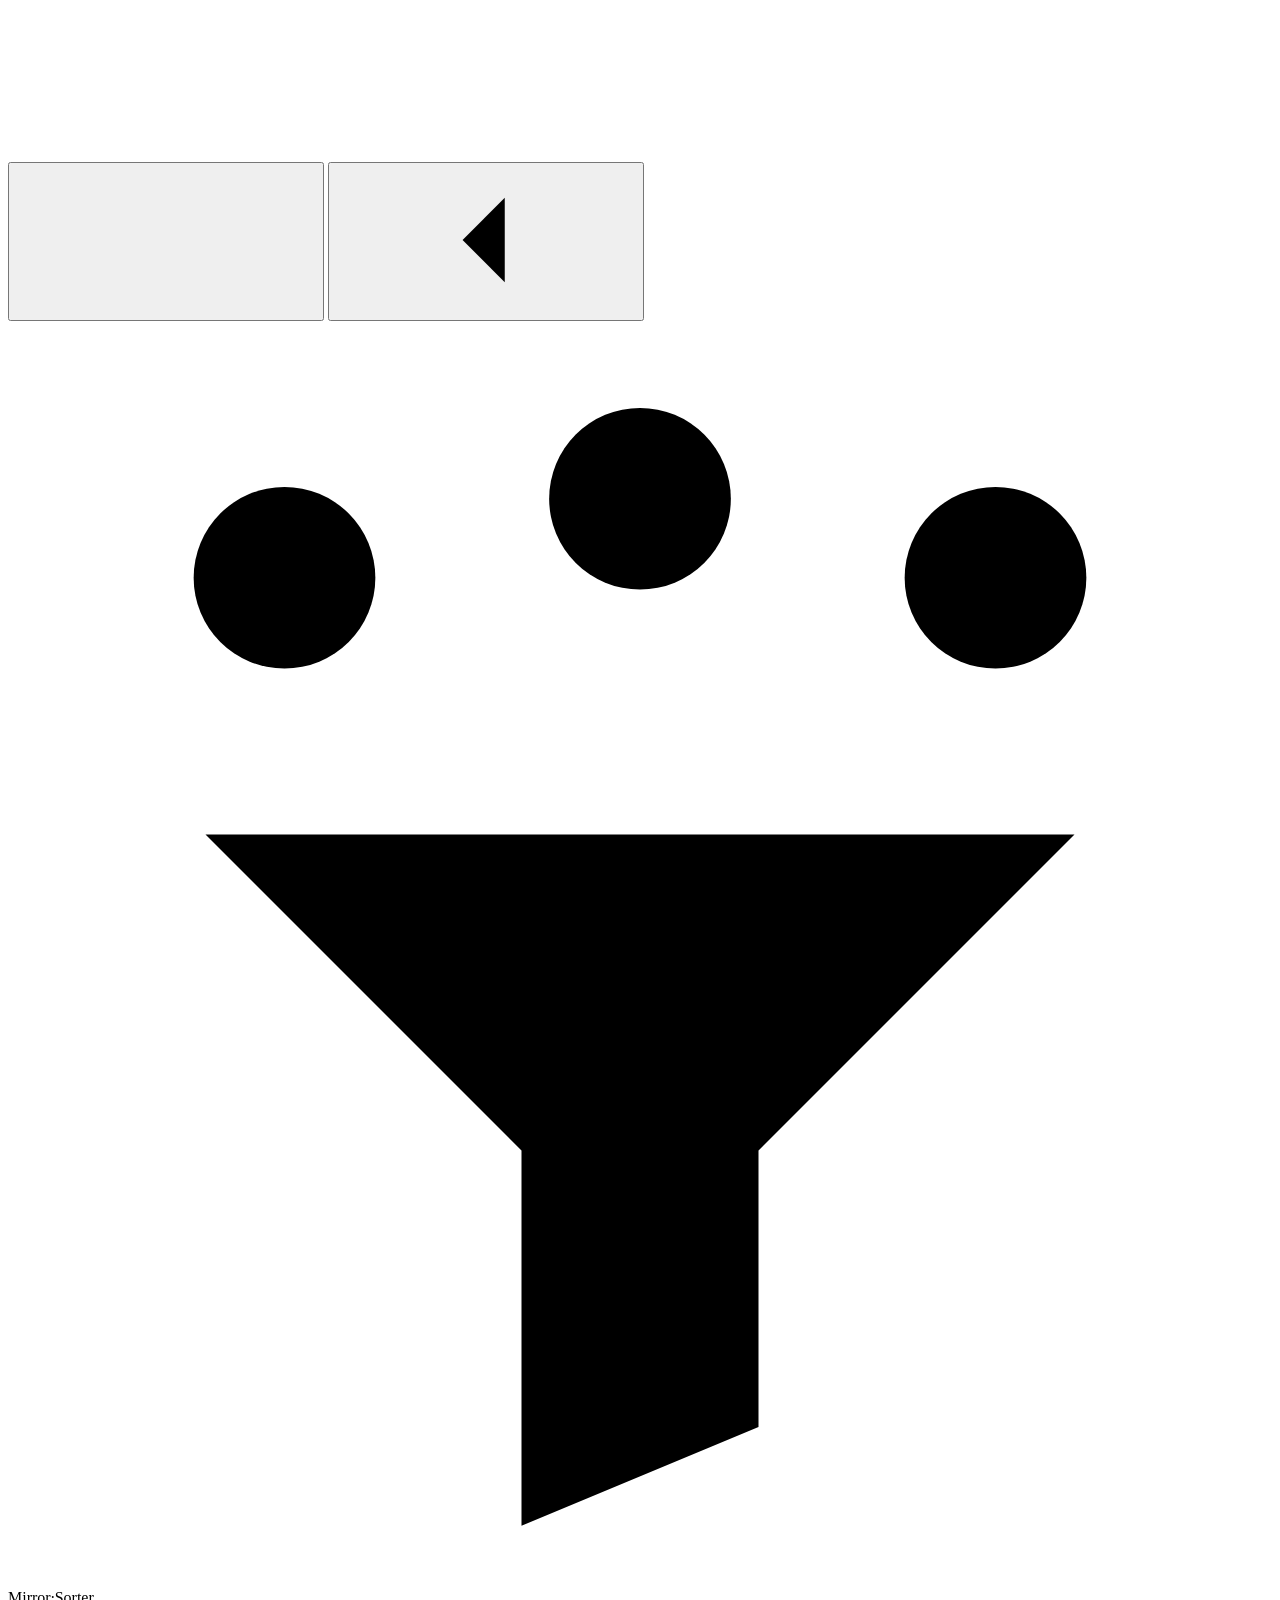
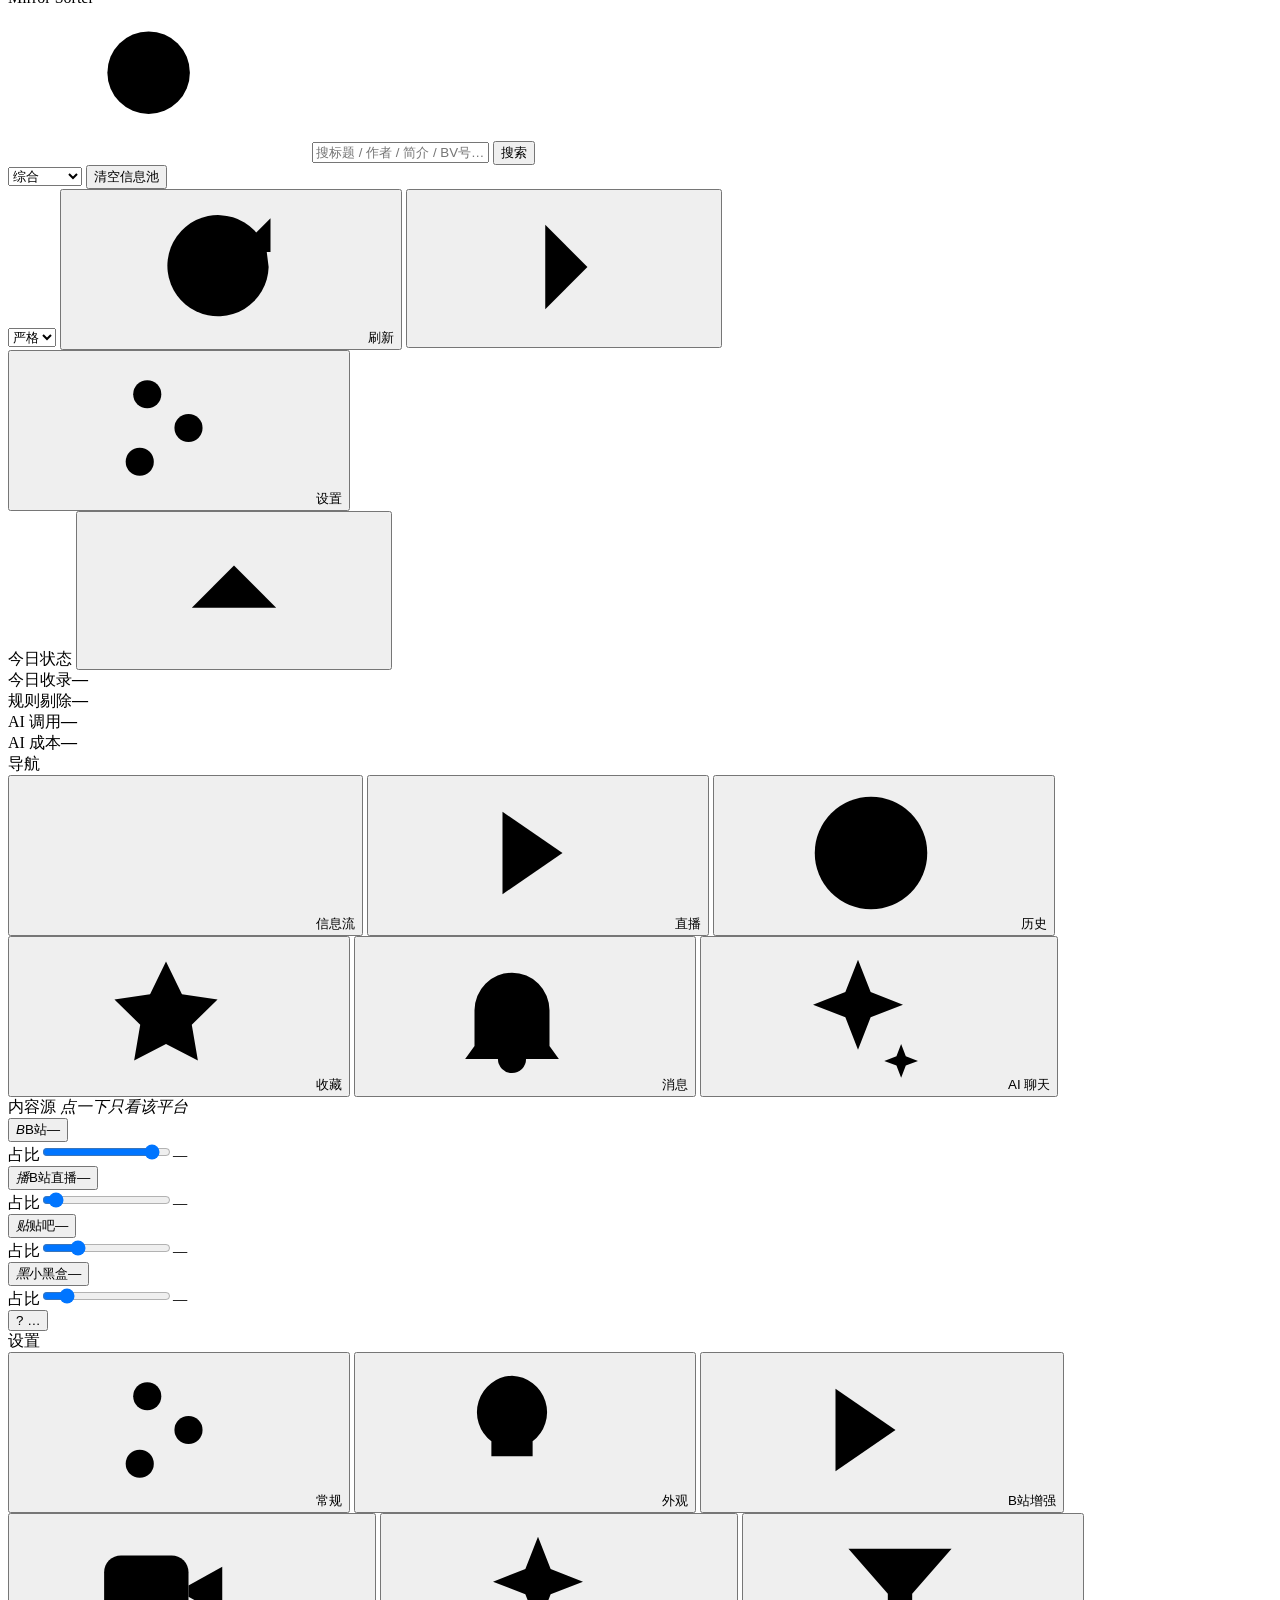
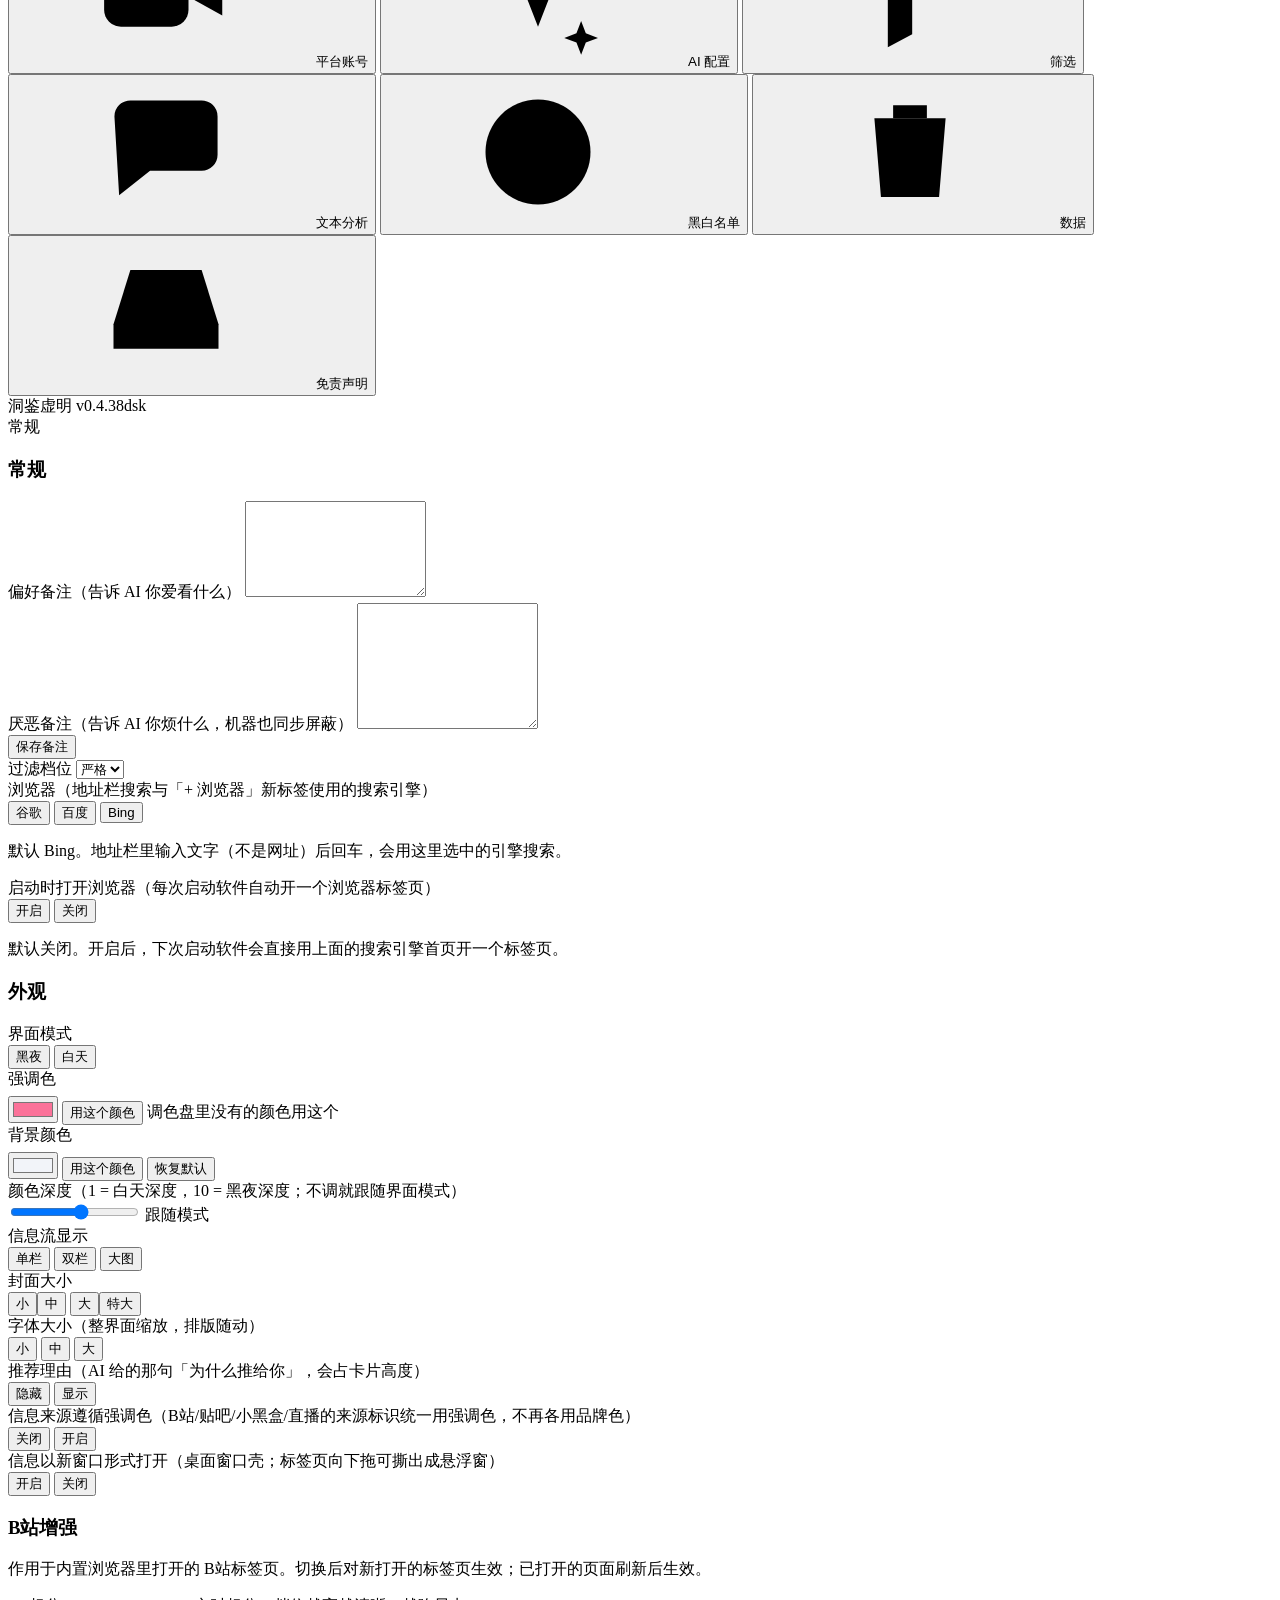
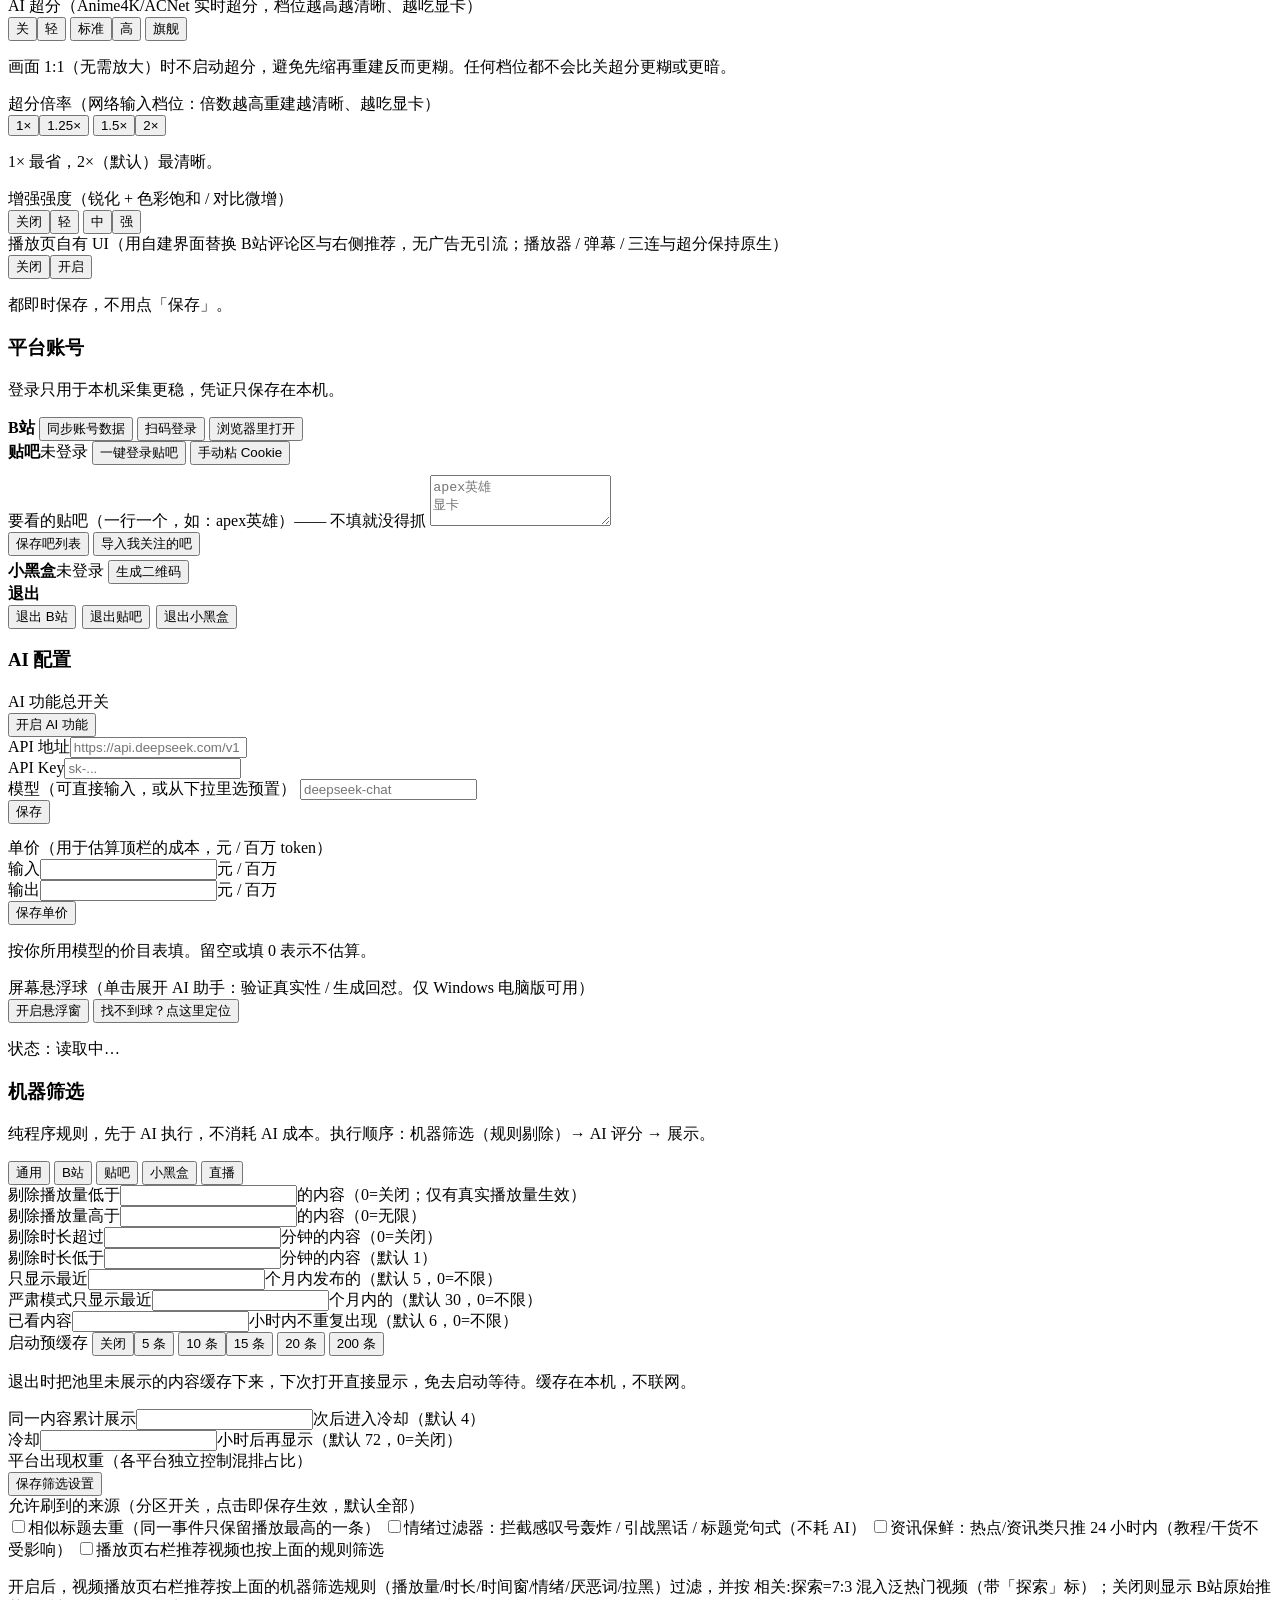
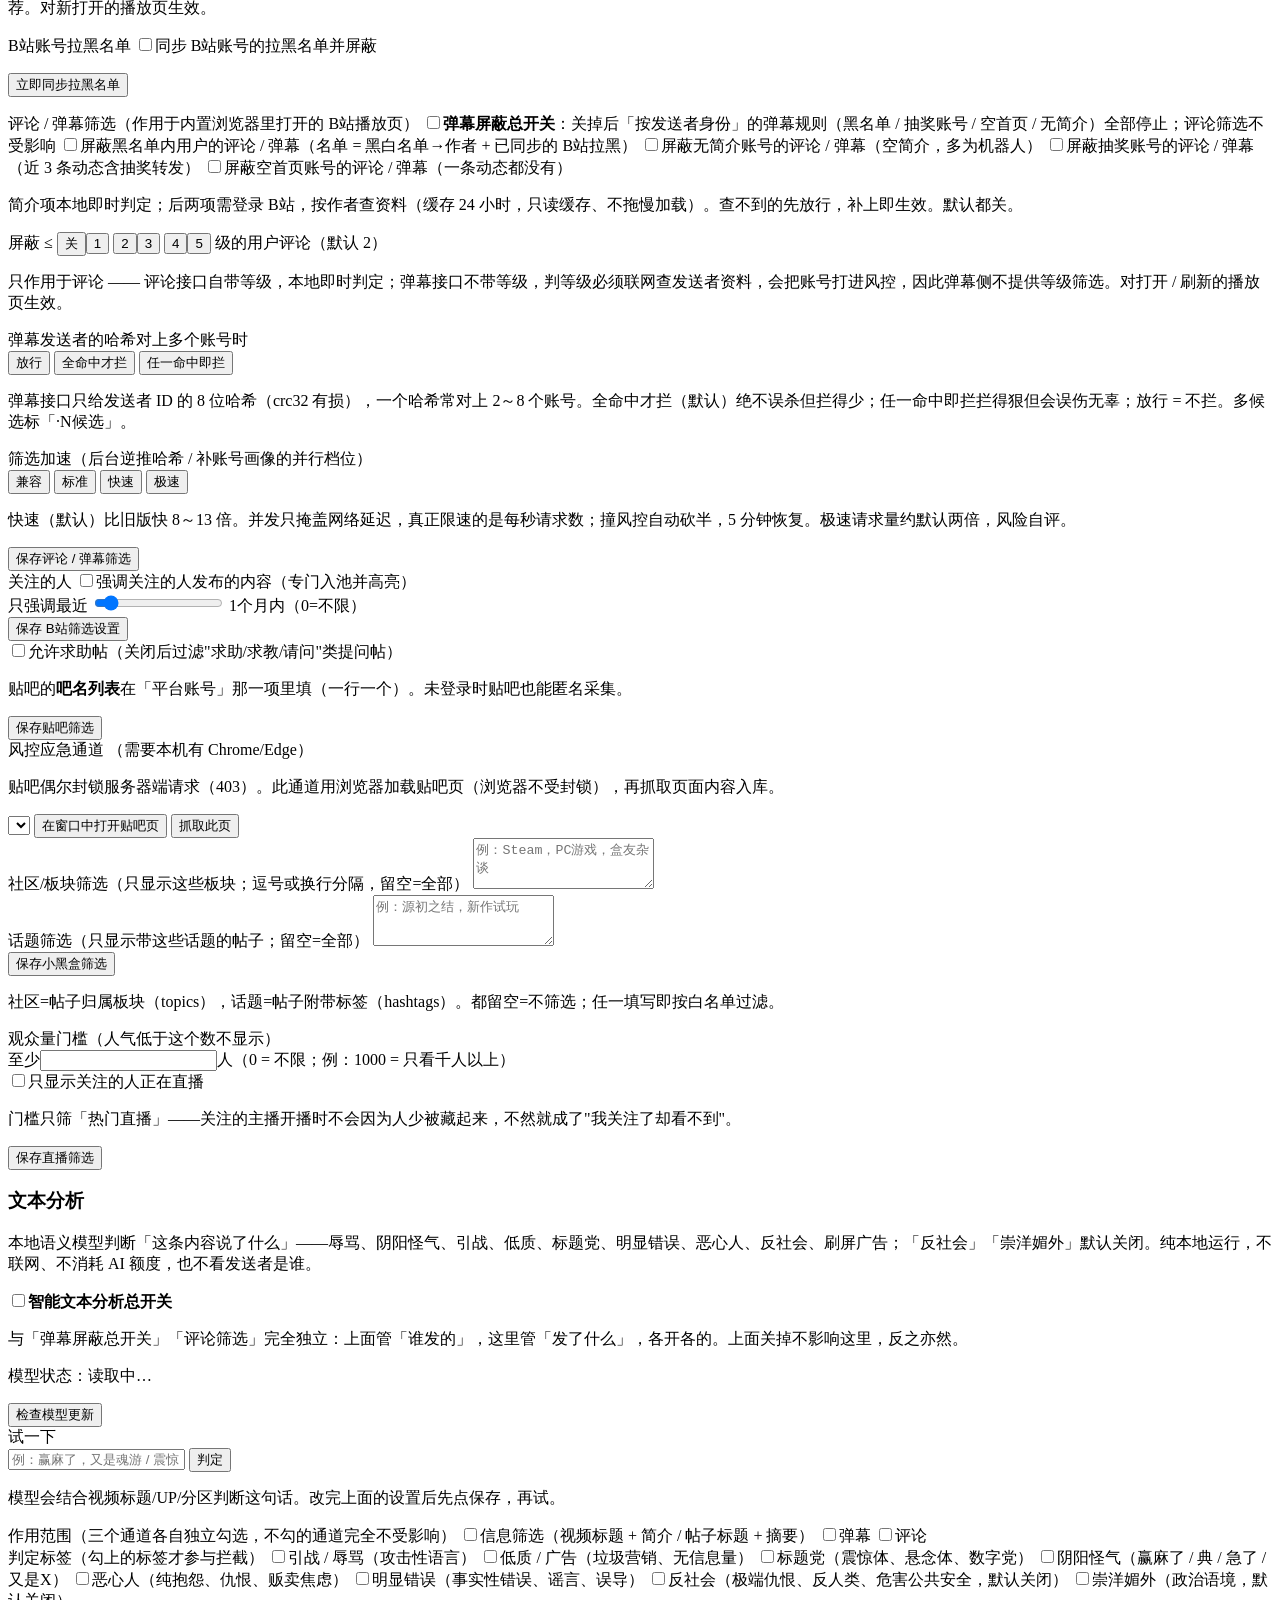
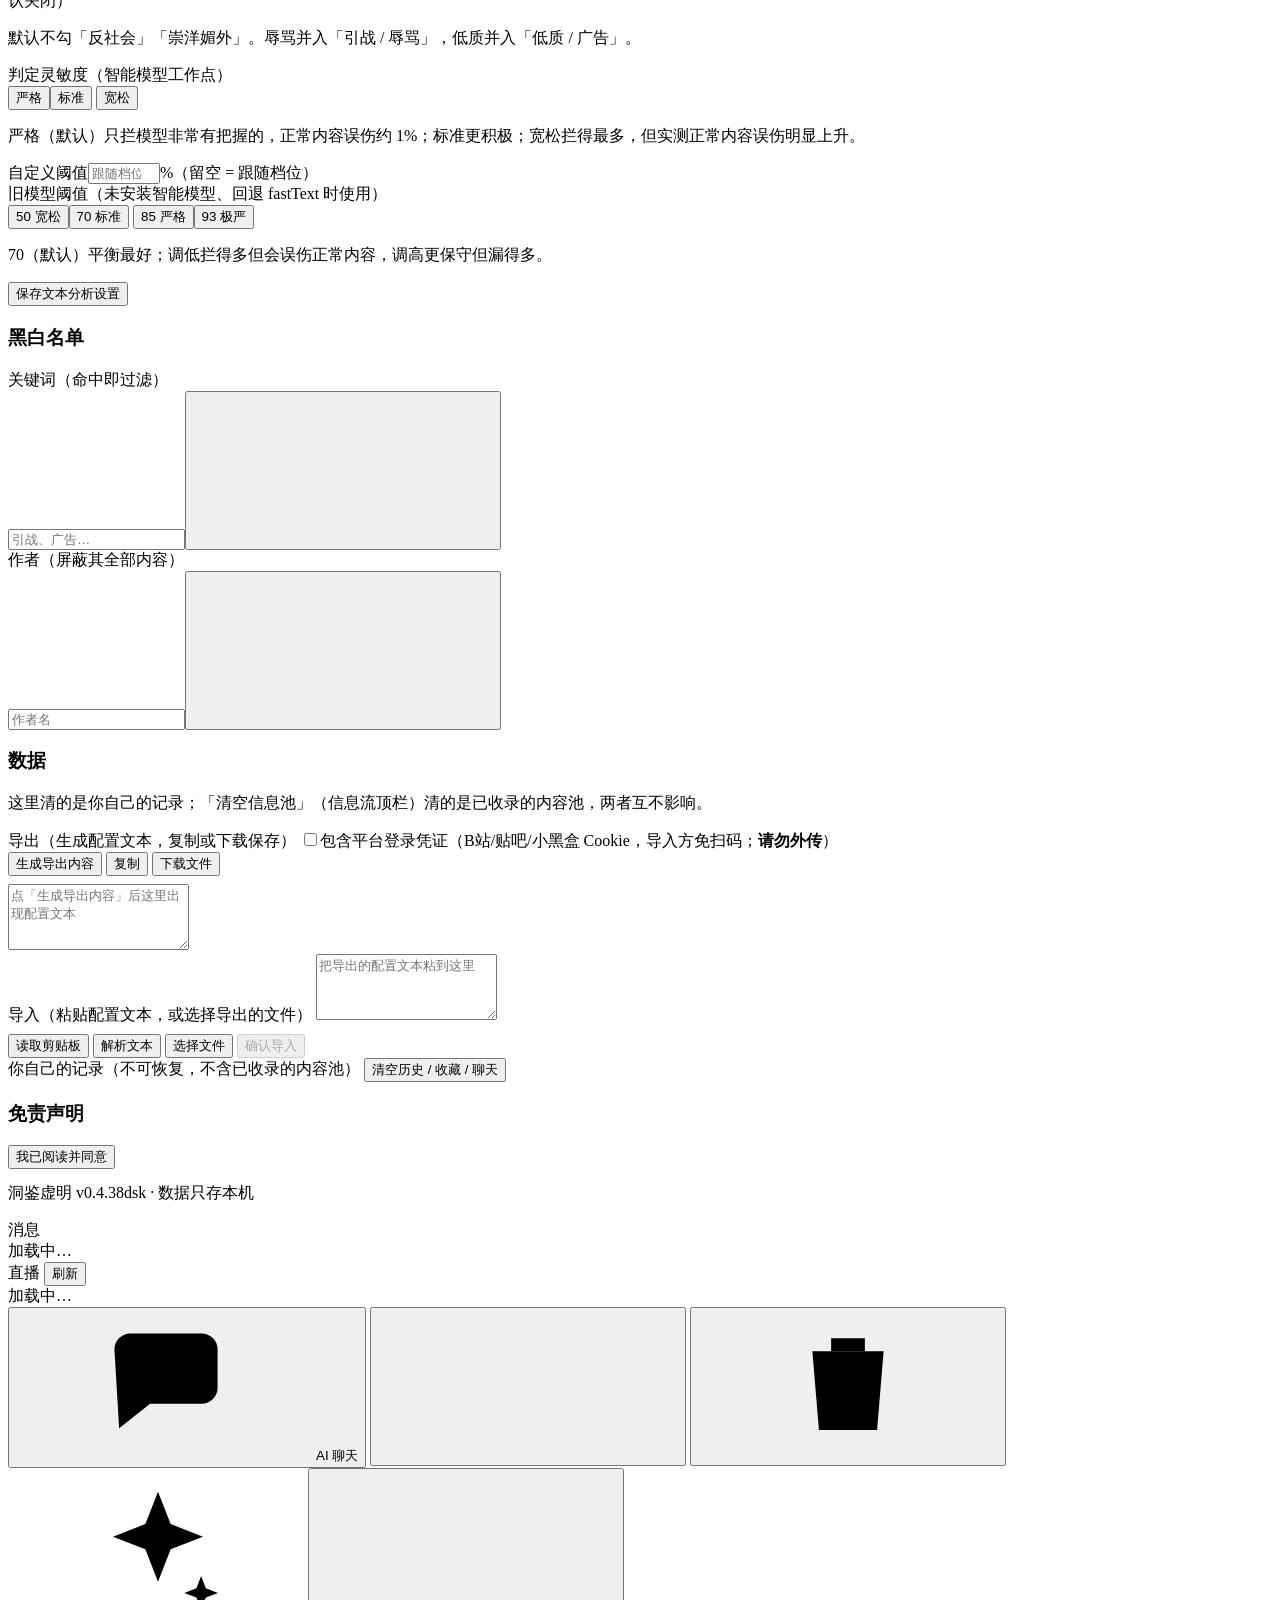
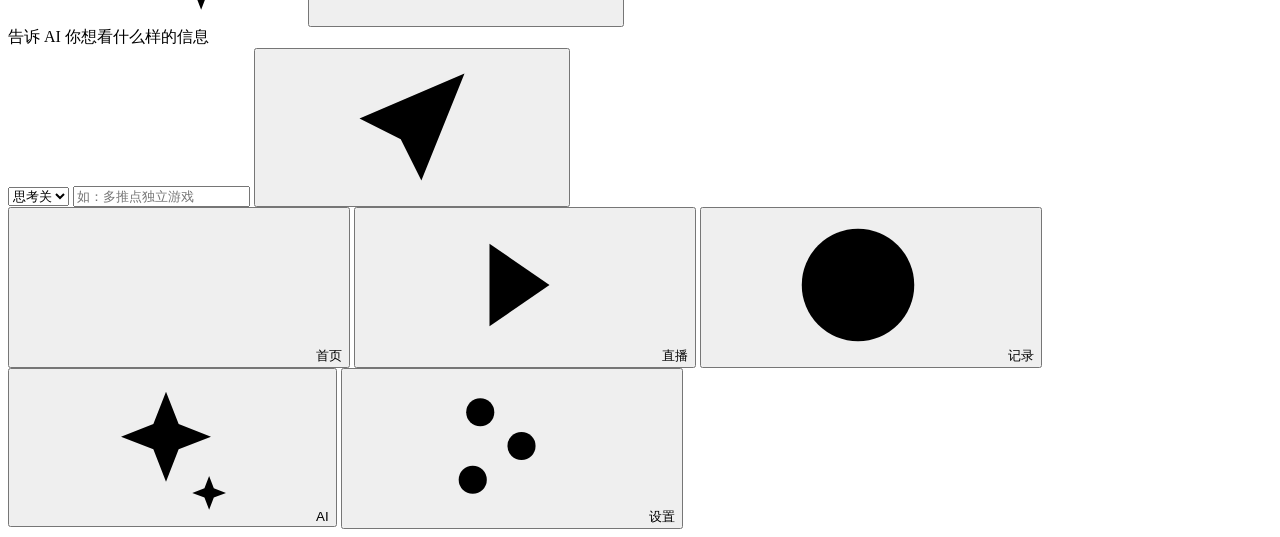
==== desktop/web/index.html @ 6da222ea "内置浏览器(多标签/收藏栏/搜索引擎/拖入网页/AI 开页) + 抓取漏斗时效梯度、全库回流、离线兜底、翻到才降权; v0.4.38dsk" ====
<!DOCTYPE html>
<html lang="zh-CN" data-theme="dark">
<head>
<meta charset="UTF-8">
<meta name="viewport" content="width=device-width, initial-scale=1.0, viewport-fit=cover">
<title>洞鉴虚明</title>
<!--
  新版界面结构：
    左栏    = 平时的导航（信息流/历史/收藏/消息/AI聊天 + 内容源 + 左下角个人与设置）
             进设置时，左栏被「设置导航」顶替（不出现两条侧栏）
    中间    = 内容展示区（视图容器：列表 / 设置详情 / 消息）
    右栏    = AI 聊天
    顶栏    = 一条：列表工具（排序/来源/清空）+ 档位 + 刷新 + 收放（二级界面里左上角变成「← 返回」）
  与旧版共用同一个后端 app.py 与同一份 data.db
  图标：本文件内的内联 sprite（16px 网格 / 1.5 描边 / currentColor），不用 emoji、不引外部图标库
-->
<link rel="icon" type="image/x-icon" href="/favicon.ico">
<link rel="stylesheet" href="/style.css">
</head>
<body>

<!-- ============ 图标 sprite（16px 网格，stroke 走 currentColor）============ -->
<svg id="sprite" aria-hidden="true" focusable="false"><defs>
  <symbol id="i-chevron-left" viewBox="0 0 16 16"><path d="M10 3.5 5.5 8 10 12.5"/></symbol>
  <symbol id="i-chevron-right" viewBox="0 0 16 16"><path d="M6 3.5 10.5 8 6 12.5"/></symbol>
  <symbol id="i-chevron-up" viewBox="0 0 16 16"><path d="M3.5 10 8 5.5 12.5 10"/></symbol>
  <symbol id="i-arrow-left" viewBox="0 0 16 16"><path d="M12.5 8h-9M7 4.5 3.5 8 7 11.5"/></symbol>
  <symbol id="i-menu" viewBox="0 0 16 16"><path d="M2.5 4h11M2.5 8h11M2.5 12h11"/></symbol>
  <symbol id="i-search" viewBox="0 0 16 16"><circle cx="7" cy="7" r="4.4"/><path d="M10.4 10.4 13.8 13.8"/></symbol>
  <symbol id="i-list" viewBox="0 0 16 16"><path d="M2.6 4h1M2.6 8h1M2.6 12h1M6 4h7.4M6 8h7.4M6 12h7.4"/></symbol>
  <symbol id="i-clock" viewBox="0 0 16 16"><circle cx="8" cy="8" r="6"/><path d="M8 4.4V8l2.4 1.4"/></symbol>
  <symbol id="i-star" viewBox="0 0 16 16"><path d="m8 2.4 1.7 3.5 3.8.55-2.75 2.7.65 3.8L8 11.2l-3.4 1.75.65-3.8L2.5 6.45l3.8-.55z"/></symbol>
  <symbol id="i-bell" viewBox="0 0 16 16"><path d="M4 11.4V7.6a4 4 0 0 1 8 0v3.8l1 1.4H3z"/><path d="M6.5 12.8a1.5 1.5 0 0 0 3 0"/></symbol>
  <symbol id="i-spark" viewBox="0 0 16 16"><path d="M8 2.2 9.35 5.65 12.8 7 9.35 8.35 8 11.8 6.65 8.35 3.2 7 6.65 5.65z"/><path d="M12.6 11.2l.5 1.3 1.3.5-1.3.5-.5 1.3-.5-1.3-1.3-.5 1.3-.5z"/></symbol>
  <symbol id="i-video" viewBox="0 0 16 16"><rect x="1.4" y="4.2" width="9" height="7.6" rx="1.8"/><path d="M10.4 7.4 14 5.4v5.2l-3.6-2z"/></symbol>
  <symbol id="i-sliders" viewBox="0 0 16 16"><path d="M2.6 4.4h10.8M2.6 8h10.8M2.6 11.6h10.8"/><circle cx="6" cy="4.4" r="1.5"/><circle cx="10.4" cy="8" r="1.5"/><circle cx="5.2" cy="11.6" r="1.5"/></symbol>
  <symbol id="i-download" viewBox="0 0 16 16"><path d="M8 2.8v7.4M4.9 7.1 8 10.2l3.1-3.1"/><path d="M2.8 12.4h10.4"/></symbol>
  <symbol id="i-refresh" viewBox="0 0 16 16"><path d="M13.2 6.4A5.4 5.4 0 1 0 13.4 8"/><path d="M13.6 2.8v3.6H10"/></symbol>
  <symbol id="i-trash" viewBox="0 0 16 16"><path d="M2.8 4.4h10.4M6.2 4.4V3h3.6v1.4"/><path d="M4.2 4.4l.7 8.4h6.2l.7-8.4M6.6 6.9v3.6M9.4 6.9v3.6"/></symbol>
  <symbol id="i-play" viewBox="0 0 16 16"><path d="M5.6 3.6 12 8l-6.4 4.4z"/></symbol>
  <symbol id="i-shuffle" viewBox="0 0 16 16"><path d="M2.4 4.6h2.3l6.4 6.8h2.3M2.4 11.4h2.3l1.9-2M12.6 2.9l1.6 1.7-1.6 1.7M12.6 9.7l1.6 1.7-1.6 1.7M11.4 4.6h1.5"/></symbol>
  <symbol id="i-thumb-up" viewBox="0 0 16 16"><path d="M4.9 7.2 7.6 2.5c.9.2 1.4 1 1.2 1.9l-.5 2.2h3.4c1 0 1.7.9 1.5 1.8l-1 4.1c-.1.7-.8 1.2-1.5 1.2H4.9z"/><path d="M4.9 7.2H2.7v7.5h2.2z"/></symbol>
  <symbol id="i-thumb-down" viewBox="0 0 16 16"><path d="M11.1 8.8 8.4 13.5c-.9-.2-1.4-1-1.2-1.9l.5-2.2H4.3c-1 0-1.7-.9-1.5-1.8l1-4.1c.1-.7.8-1.2 1.5-1.2h5.8z"/><path d="M11.1 8.8h2.2V1.3h-2.2z"/></symbol>
  <symbol id="i-ban" viewBox="0 0 16 16"><circle cx="8" cy="8" r="5.6"/><path d="M4.1 4.1l7.8 7.8"/></symbol>
  <symbol id="i-plus" viewBox="0 0 16 16"><path d="M8 3.2v9.6M3.2 8h9.6"/></symbol>
  <symbol id="i-send" viewBox="0 0 16 16"><path d="M13.6 2.4 2.4 7.2l4.4 2.2 2.2 4.4z"/><path d="M13.6 2.4 6.8 9.4"/></symbol>
  <symbol id="i-x" viewBox="0 0 16 16"><path d="M4.2 4.2l7.6 7.6M11.8 4.2l-7.6 7.6"/></symbol>
  <symbol id="i-external" viewBox="0 0 16 16"><path d="M6.8 3.6H3.4v9h9V9.2"/><path d="M9.6 3.4h3.1v3.1M12.6 3.4 8 8"/></symbol>
  <symbol id="i-chats" viewBox="0 0 16 16"><path d="M2.5 4.2A1.7 1.7 0 0 1 4.2 2.5h7.6a1.7 1.7 0 0 1 1.7 1.7v4.1a1.7 1.7 0 0 1-1.7 1.7H6.3L3 12.6z"/><path d="M5.6 6.2h4.8"/></symbol>
  <symbol id="i-filter" viewBox="0 0 16 16"><path d="M2.5 3.5h11l-4.2 4.8v4.3l-2.6 1.4V8.3z"/></symbol>
  <symbol id="i-bulb" viewBox="0 0 16 16"><path d="M8 2.2A3.9 3.9 0 0 0 5.8 9.2v1.6h4.4V9.2A3.9 3.9 0 0 0 8 2.2z"/><path d="M6.4 12.9h3.2"/></symbol>
  <symbol id="i-inbox" viewBox="0 0 16 16"><path d="M2.4 9.2 4.2 3.4h7.6l1.8 5.8v2.6H2.4z"/><path d="M2.4 9.2h3.2l.7 1.5h3.4l.7-1.5h3.2"/></symbol>
</defs></svg>

<!-- ============ 顶栏（一条）============ -->
<header id="topbar">
  <div id="topLeft">
    <button id="btnDrawer" class="iconBtn onlyNarrow" aria-label="打开导航" title="打开导航"><svg class="ic"><use href="#i-menu"/></svg></button>
    <button id="toggleLeft" class="iconBtn" aria-label="收起左栏" title="收起左栏"><svg class="ic"><use href="#i-chevron-left"/></svg></button>
    <button id="btnBack" class="backBtn" aria-label="返回" style="display:none"><svg class="ic"><use href="#i-arrow-left"/></svg>返回</button>
    <span class="logo" title="洞鉴虚明 · 采集 / 分拣 / 推送">
      <!-- 作者本人的 logo（与旧版 desktop/web/index.html 的 .logo-mark 同一份），不自绘替换 -->
      <svg class="logo-mark" viewBox="0 0 32 32" aria-hidden="true"><g fill="currentColor">
        <circle cx="7" cy="6.5" r="2.3"/><circle cx="16" cy="4.5" r="2.3"/><circle cx="25" cy="6.5" r="2.3"/>
      </g><path d="M5 13h22l-8 8v7l-6 2.5v-9.5L5 13z" fill="currentColor"/></svg>
      <span class="ltxt">Mirror·Sorter</span>
    </span>
  </div>

  <!-- 搜索常驻顶栏正中：左右两组等宽增长，它才是真正的视觉中心 -->
  <div id="topSearch">
    <svg class="ic"><use href="#i-search"/></svg>
    <input id="searchInput" placeholder="搜标题 / 作者 / 简介 / BV号…">
    <button id="btnSearch" class="searchBtn" type="button" title="搜索（Enter）" aria-label="搜索">搜索</button>
  </div>

  <div id="topRightWrap">
    <!-- 三平台登录头像：和旧版一样挂在搜索框右侧，未登录的那枚不显示 -->
    <div id="topAvatars" hidden>
      <button class="tava bili" id="topAvaBiliBox" title="B站 · 点击进入账号设置" hidden><span class="ava" id="topAvaBili">B</span></button>
      <button class="tava tb" id="topAvaTbBox" title="贴吧 · 点击进入账号设置" hidden><span class="ava" id="topAvaTb">贴</span></button>
      <button class="tava xhh" id="topAvaXhhBox" title="小黑盒 · 点击进入账号设置" hidden><span class="ava" id="topAvaXhh">盒</span></button>
    </div>
    <div id="listTools">
      <select id="sortSel" title="排序">
        <option value="default">综合</option><option value="views">播放</option>
        <option value="pubdate">最新</option><option value="hot">最新热门</option>
      </select>
      <button id="btnClearPool" class="tb quiet dangerHover">清空信息池</button>
    </div>

    <div id="topRight">
      <select id="modeSel" title="过滤档位">
        <option>严格</option><option>标准</option><option>宽松</option><option>严肃</option>
      </select>
      <button id="btnRefresh" class="tb" title="刷新当前视图（信息流会轮换来源抓新内容）"><svg class="ic"><use href="#i-refresh"/></svg>刷新</button>
      <button id="toggleRight" class="iconBtn" aria-label="收起右栏" title="收起右栏"><svg class="ic"><use href="#i-chevron-right"/></svg></button>
    </div>
  </div>
</header>

<!-- ============ 三栏 ============ -->
<div id="shell">
  <aside class="side left" id="railLeft">
    <!-- 设置入口：原来挤在左下角头像旁的那个小齿轮，现在独占最上面一行，并写明「设置」 -->
    <button id="btnSettings" class="nav setEntry" title="设置" aria-label="设置"><svg class="ic"><use href="#i-sliders"/></svg>设置</button>
    <button id="btnCheckUpdate" class="nav setEntry" title="从 GitHub Releases 检测新版本" aria-label="检测更新" hidden><svg class="ic"><use href="#i-download"/></svg>检测更新</button>

    <!-- 原来这里是搜索入口，搜索搬去顶栏正中后，这块放今日状态卡 -->
    <div class="railTop">
      <div class="statCard">
        <div class="scHead">
          <span>今日状态</span>
          <button id="metaToggle" class="scToggle" aria-label="收起状态卡" title="收起状态卡"><svg class="ic"><use href="#i-chevron-up"/></svg></button>
        </div>
        <div id="statBody">
          <div class="scRow"><span class="lbl">今日收录</span><b id="stReceived">—</b></div>
          <div class="scRow"><span class="lbl">规则剔除</span><b id="stFiltered">—</b></div>
          <div class="scRow"><span class="lbl">AI 调用</span><b id="stCalls">—</b></div>
          <div class="scRow"><span class="lbl">AI 成本</span><b id="stCost">—</b></div>
          <button id="metaWarn" type="button" hidden title="去配置 AI（不配也能用，只是按热度排序）">AI 未配置 · 按热度排序</button>
        </div>
      </div>
    </div>

    <div class="railSec">
      <div class="railCap">导航</div>
      <button class="nav on" data-nav="feed"><svg class="ic"><use href="#i-list"/></svg>信息流</button>
      <button class="nav" data-nav="live"><svg class="ic"><use href="#i-play"/></svg>直播</button>
      <button class="nav" data-nav="history"><svg class="ic"><use href="#i-clock"/></svg>历史</button>
      <button class="nav" data-nav="saved"><svg class="ic"><use href="#i-star"/></svg>收藏</button>
      <button class="nav" data-nav="msg"><svg class="ic"><use href="#i-bell"/></svg>消息<span class="badge" id="navMsgBadge"></span></button>
      <button class="nav" data-nav="chat"><svg class="ic"><use href="#i-spark"/></svg>AI 聊天</button>
    </div>

    <div class="railSec grow">
      <div class="railCap">内容源 <em>点一下只看该平台</em></div>
      <!-- 每栏下方带一条混排占比滑条(v0.3.1.52): 与设置→筛选里的平台权重是同一份数据 -->
      <div class="srcItem">
        <button class="nav src" data-src="B站"><i class="mark bili">B</i>B站<em class="st" data-st="B站">—</em></button>
        <div class="share"><span class="sLbl">占比</span><input type="range" min="0" max="100" step="1" value="90" data-w="B站" aria-label="B站混排占比"><em class="pc">—</em></div>
      </div>
      <div class="srcItem">
        <button class="nav src" data-src="B站直播"><i class="mark live">播</i>B站直播<em class="st" data-st="B站直播">—</em></button>
        <div class="share"><span class="sLbl">占比</span><input type="range" min="0" max="100" step="1" value="5" data-w="B站直播" aria-label="B站直播混排占比"><em class="pc">—</em></div>
      </div>
      <div class="srcItem">
        <button class="nav src" data-src="贴吧"><i class="mark tb">贴</i>贴吧<em class="st" data-st="贴吧">—</em></button>
        <div class="share"><span class="sLbl">占比</span><input type="range" min="0" max="100" step="1" value="25" data-w="贴吧" aria-label="贴吧混排占比"><em class="pc">—</em></div>
      </div>
      <div class="srcItem">
        <button class="nav src" data-src="小黑盒"><i class="mark xhh">黑</i>小黑盒<em class="st" data-st="小黑盒">—</em></button>
        <div class="share"><span class="sLbl">占比</span><input type="range" min="0" max="100" step="1" value="15" data-w="小黑盒" aria-label="小黑盒混排占比"><em class="pc">—</em></div>
      </div>
    </div>

    <div class="railFoot">
      <button id="btnMe" class="me" title="个人 · 账号与 AI">
        <span class="ava" id="meAva">?</span>
        <span class="nm" id="meName">…</span>
      </button>
    </div>

    <!-- 进设置时：这块顶替上面全部内容（只有一条侧栏） -->
    <nav id="railSettingsNav">
      <div class="svHead">设置</div>
      <div class="railSec grow">
        <button class="svItem on" data-sec="general"><svg class="ic"><use href="#i-sliders"/></svg>常规</button>
        <button class="svItem" data-sec="look"><svg class="ic"><use href="#i-bulb"/></svg>外观</button>
        <button class="svItem" data-sec="bili"><svg class="ic"><use href="#i-play"/></svg>B站增强</button>
        <button class="svItem" data-sec="sources"><svg class="ic"><use href="#i-video"/></svg>平台账号</button>
        <button class="svItem" data-sec="ai"><svg class="ic"><use href="#i-spark"/></svg>AI 配置</button>
        <button class="svItem" data-sec="filter"><svg class="ic"><use href="#i-filter"/></svg>筛选</button>
        <button class="svItem" data-sec="text"><svg class="ic"><use href="#i-chats"/></svg>文本分析</button>
        <button class="svItem" data-sec="lists"><svg class="ic"><use href="#i-ban"/></svg>黑白名单</button>
        <button class="svItem" data-sec="data"><svg class="ic"><use href="#i-trash"/></svg>数据</button>
        <button class="svItem" data-sec="disclaimer"><svg class="ic"><use href="#i-inbox"/></svg>免责声明</button>
      </div>
      <div class="svVer">洞鉴虚明 v0.4.38dsk</div>
    </nav>
  </aside>

  <div class="splitter" data-split="left"></div>

  <!-- ============ 中间：内容展示区 ============ -->
  <main id="center">
    <!-- 视图 A：列表 -->
    <div id="list"></div>

    <!-- 视图 B：设置详情（导航在左栏，这里只有详情） -->
    <div id="viewSettings" class="viewPane">
      <div class="paneHead"><span id="svTitle">常规</span></div>
      <div id="svDetail">
        <section class="svPanel on" data-sec="general">
          <h3>常规</h3>
          <div class="fld"><span class="lbl">偏好备注（告诉 AI 你爱看什么）</span>
            <textarea id="prefsNote" rows="6"></textarea></div>
          <div class="fld"><span class="lbl">厌恶备注（告诉 AI 你烦什么，机器也同步屏蔽）</span>
            <textarea id="dislikeNote" rows="8"></textarea></div>
          <button id="noteSave">保存备注</button>
          <div class="fld"><span class="lbl">过滤档位</span>
            <select id="modeSel2"><option>严格</option><option>标准</option><option>宽松</option><option>严肃</option></select></div>
          <div class="fld"><span class="lbl">浏览器（地址栏搜索与「+ 浏览器」新标签使用的搜索引擎）</span>
            <div class="row" id="browserRow">
              <button class="seg" data-v="google">谷歌</button>
              <button class="seg" data-v="baidu">百度</button>
              <button class="seg" data-v="bing">Bing</button>
            </div>
            <p class="tip">默认 Bing。地址栏里输入文字（不是网址）后回车，会用这里选中的引擎搜索。</p></div>
          <div class="fld"><span class="lbl">启动时打开浏览器（每次启动软件自动开一个浏览器标签页）</span>
            <div class="row" id="browserStartRow">
              <button class="seg" data-v="1">开启</button>
              <button class="seg" data-v="0">关闭</button>
            </div>
            <p class="tip">默认关闭。开启后，下次启动软件会直接用上面的搜索引擎首页开一个标签页。</p></div>
        </section>

        <section class="svPanel" data-sec="look">
          <h3>外观</h3>
          <div class="fld"><span class="lbl">界面模式</span>
            <div class="row" id="themeRow">
              <button class="seg" data-theme="dark">黑夜</button>
              <button class="seg" data-theme="light">白天</button>
            </div></div>
          <div class="fld"><span class="lbl">强调色</span><div class="row" id="accentRow"></div>
            <div class="row" style="margin-top:6px">
              <input id="accentCustom" type="color" value="#fb7299" title="自定义强调色">
              <button id="accentCustomApply" class="mini">用这个颜色</button>
              <span class="lbl">调色盘里没有的颜色用这个</span>
            </div></div>
          <div class="fld"><span class="lbl">背景颜色</span><div class="row" id="bgRow"></div>
            <div class="row" style="margin-top:6px">
              <input id="bgColor" type="color" value="#f2f4f9" title="自定义背景颜色">
              <button id="bgColorApply" class="mini">用这个颜色</button>
              <button id="bgReset" class="mini alt">恢复默认</button>
            </div></div>
          <div class="fld"><span class="lbl">颜色深度（1 = 白天深度，10 = 黑夜深度；不调就跟随界面模式）</span>
            <div class="row"><input id="bgDepth" type="range" min="1" max="10" step="1" style="flex:1">
              <span class="lbl" id="bgDepthVal">跟随模式</span></div></div>
          <div class="fld"><span class="lbl">信息流显示</span>
            <div class="row" id="layoutRow">
              <button class="seg" data-layout="single">单栏</button>
              <button class="seg" data-layout="dual">双栏</button>
              <button class="seg" data-layout="big">大图</button>
            </div></div>
          <div class="fld"><span class="lbl">封面大小</span>
            <div class="row" id="coverRow">
              <button class="seg" data-cover="s">小</button><button class="seg" data-cover="m">中</button>
              <button class="seg" data-cover="l">大</button><button class="seg" data-cover="xl">特大</button>
            </div></div>
          <div class="fld"><span class="lbl">字体大小（整界面缩放，排版随动）</span>
            <div class="row" id="fontRow">
              <button class="seg" data-font="small">小</button>
              <button class="seg" data-font="medium">中</button>
              <button class="seg" data-font="large">大</button>
            </div></div>
          <div class="fld"><span class="lbl">推荐理由（AI 给的那句「为什么推给你」，会占卡片高度）</span>
            <div class="row" id="reasonRow">
              <button class="seg" data-reason="hide">隐藏</button>
              <button class="seg" data-reason="show">显示</button>
            </div></div>
          <div class="fld"><span class="lbl">信息来源遵循强调色（B站/贴吧/小黑盒/直播的来源标识统一用强调色，不再各用品牌色）</span>
            <div class="row" id="srcAccentRow">
              <button class="seg" data-srcacc="0">关闭</button>
              <button class="seg" data-srcacc="1">开启</button>
            </div></div>
          <div class="fld"><span class="lbl">信息以新窗口形式打开（桌面窗口壳；标签页向下拖可撕出成悬浮窗）</span>
            <div class="row" id="openModeRow">
              <button class="seg" data-v="1">开启</button>
              <button class="seg" data-v="0">关闭</button>
            </div></div>
        </section>

        <section class="svPanel" data-sec="bili">
          <h3>B站增强</h3>
          <p class="tip">作用于内置浏览器里打开的 B站标签页。切换后对新打开的标签页生效；已打开的页面刷新后生效。</p>
          <div class="mGroup">
            <label class="lbl">AI 超分（Anime4K/ACNet 实时超分，档位越高越清晰、越吃显卡）</label>
            <div class="segRow" id="srLevelRow">
              <button class="seg" data-v="关">关</button><button class="seg" data-v="轻">轻</button>
              <button class="seg" data-v="标准">标准</button><button class="seg" data-v="高">高</button>
              <button class="seg" data-v="旗舰">旗舰</button></div>
            <p class="tip">画面 1:1（无需放大）时不启动超分，避免先缩再重建反而更糊。任何档位都不会比关超分更糊或更暗。</p>
            <label class="lbl">超分倍率（网络输入档位：倍数越高重建越清晰、越吃显卡）</label>
            <div class="segRow" id="srScaleRow">
              <button class="seg" data-v="1">1×</button><button class="seg" data-v="1.25">1.25×</button>
              <button class="seg" data-v="1.5">1.5×</button><button class="seg" data-v="2">2×</button></div>
            <p class="tip">1× 最省，2×（默认）最清晰。</p>
            <label class="lbl">增强强度（锐化 + 色彩饱和 / 对比微增）</label>
            <div class="segRow" id="bqLevelRow">
              <button class="seg" data-v="关闭">关闭</button><button class="seg" data-v="轻">轻</button>
              <button class="seg" data-v="中">中</button><button class="seg" data-v="强">强</button></div>
            <label class="lbl">播放页自有 UI（用自建界面替换 B站评论区与右侧推荐，无广告无引流；播放器 / 弹幕 / 三连与超分保持原生）</label>
            <div class="segRow" id="ownuiRow">
              <button class="seg" data-v="0">关闭</button><button class="seg" data-v="1">开启</button></div>
            <p class="tip">都即时保存，不用点「保存」。</p>
          </div>
        </section>

        <section class="svPanel" data-sec="sources">
          <h3>平台账号</h3>
          <p class="tip">登录只用于本机采集更稳，凭证只保存在本机。</p>
          <div class="srcRow"><b>B站</b><span class="ava sm" id="avaBili"></span><span id="accBiliState" class="lbl"></span>
            <button id="accSync" class="alt">同步账号数据</button>
            <button id="accBiliQr">扫码登录</button>
            <button id="accBiliOpen" class="alt" title="只在浏览器里打开 B站，登录结果不会回到本机（本机登录请用扫码）">浏览器里打开</button></div>
          <div id="accProfile" class="disc"></div>
          <div class="srcRow"><b>贴吧</b><span class="ava sm" id="avaTb"></span><span id="accTbState" class="lbl">未登录</span>
            <button id="accTbQr">一键登录贴吧</button>
            <button id="accTbCookie" class="alt">手动粘 Cookie</button></div>
          <div class="row" id="tbLoginRow" style="display:none">
            <span class="lbl" id="tbLoginState">未启动</span>
            <button id="accTbLoginStop" class="mini alt">关闭窗口</button></div>
          <div class="fld" style="padding:10px 0 4px;border-bottom:1px solid var(--line)">
            <span class="lbl">要看的贴吧（一行一个，如：apex英雄）—— 不填就没得抓</span>
            <textarea id="tbBars" rows="3" placeholder="apex英雄&#10;显卡"></textarea>
            <div class="row"><button id="tbBarsSave" class="mini">保存吧列表</button>
              <button id="tbImport" class="mini alt" title="需要已登录贴吧账号">导入我关注的吧</button>
              <span class="lbl" id="tbImportHint"></span></div>
          </div>
          <div class="srcRow"><b>小黑盒</b><span class="ava sm" id="avaXhh"></span><span id="accXhhState" class="lbl">未登录</span>
            <button id="accXhhQr" class="alt">生成二维码</button></div>
          <div id="accQrBox"></div>
          <div class="srcRow"><b>退出</b>
            <span class="lbl" style="display:flex;gap:6px;flex-wrap:wrap">
              <button id="accOutBili" class="mini alt">退出 B站</button>
              <button id="accOutTb" class="mini alt">退出贴吧</button>
              <button id="accOutXhh" class="mini alt">退出小黑盒</button>
            </span></div>
        </section>

        <section class="svPanel" data-sec="ai">
          <h3>AI 配置</h3>
          <div class="fld"><span class="lbl">AI 功能总开关</span>
            <div class="row"><button id="aiToggle" style="flex:1">开启 AI 功能</button>
              <span id="aiState" class="lbl" style="margin:0"></span></div></div>
          <div class="fld"><span class="lbl">API 地址</span><input id="aiBase" placeholder="https://api.deepseek.com/v1"></div>
          <div class="fld"><span class="lbl">API Key</span><input id="aiKey" type="password" placeholder="sk-..."></div>
          <div class="fld"><span class="lbl">模型（可直接输入，或从下拉里选预置）</span>
            <input id="aiModel" list="modelPresets" placeholder="deepseek-chat" autocomplete="off">
            <datalist id="modelPresets"></datalist></div>
          <button id="aiSave">保存</button>
          <div class="mGroup" style="margin-top:14px">
            <label class="lbl">单价（用于估算顶栏的成本，元 / 百万 token）</label>
            <div class="mRow"><span class="lbl">输入</span><input id="priceIn" type="number" min="0" step="0.1" class="num"><span class="lbl">元 / 百万</span></div>
            <div class="mRow"><span class="lbl">输出</span><input id="priceOut" type="number" min="0" step="0.1" class="num"><span class="lbl">元 / 百万</span></div>
            <div class="row"><button id="priceSave" class="mini">保存单价</button></div>
            <p class="tip">按你所用模型的价目表填。留空或填 0 表示不估算。</p>
          </div>
          <div class="mGroup" style="margin-top:14px" id="floatBallSec">
            <label class="lbl">屏幕悬浮球（单击展开 AI 助手：验证真实性 / 生成回怼。仅 Windows 电脑版可用）</label>
            <div class="row"><button id="floatBallToggle">开启悬浮窗</button>
              <button id="floatBallFind" class="alt">找不到球？点这里定位</button></div>
            <p class="tip" id="floatBallState">状态：读取中…</p>
          </div>
        </section>


        <section class="svPanel" data-sec="filter">
          <h3>机器筛选</h3>
          <p class="tip">纯程序规则，先于 AI 执行，不消耗 AI 成本。执行顺序：机器筛选（规则剔除）→ AI 评分 → 展示。</p>
          <div class="segRow" id="mTabs">
            <button class="seg on" data-m="general">通用</button>
            <button class="seg" data-m="bili">B站</button>
            <button class="seg" data-m="tieba">贴吧</button>
            <button class="seg" data-m="xhh">小黑盒</button>
            <button class="seg" data-m="live">直播</button>
          </div>

          <div class="mPane on" data-m="general">
            <div class="mGroup">
              <div class="mRow"><span class="lbl">剔除播放量低于</span><input id="mMinViews" type="number" min="0" step="1000" class="num"><span class="lbl">的内容（0=关闭；仅有真实播放量生效）</span></div>
              <div class="mRow"><span class="lbl">剔除播放量高于</span><input id="mMaxViews" type="number" min="0" step="1000" class="num"><span class="lbl">的内容（0=无限）</span></div>
              <div class="mRow"><span class="lbl">剔除时长超过</span><input id="mMaxDur" type="number" min="0" step="1" class="num"><span class="lbl">分钟的内容（0=关闭）</span></div>
              <div class="mRow"><span class="lbl">剔除时长低于</span><input id="mMinDur" type="number" min="0" step="1" class="num"><span class="lbl">分钟的内容（默认 1）</span></div>
              <div class="mRow"><span class="lbl">只显示最近</span><input id="mMaxAge" type="number" min="0" step="1" class="num"><span class="lbl">个月内发布的（默认 5，0=不限）</span></div>
              <div class="mRow"><span class="lbl">严肃模式只显示最近</span><input id="mSerMaxAge" type="number" min="0" step="1" class="num"><span class="lbl">个月内的（默认 30，0=不限）</span></div>
              <div class="mRow"><span class="lbl">已看内容</span><input id="mSeenHours" type="number" min="0" step="1" class="num"><span class="lbl">小时内不重复出现（默认 6，0=不限）</span></div>
              <div class="mRow"><span class="lbl">启动预缓存</span><span class="segRow" id="mColdRow">
                <button class="seg" data-v="0">关闭</button><button class="seg" data-v="5">5 条</button>
                <button class="seg" data-v="10">10 条</button><button class="seg" data-v="15">15 条</button>
                <button class="seg" data-v="20">20 条</button>
                <button class="seg" data-v="200">200 条</button></span></div>
              <p class="tip">退出时把池里未展示的内容缓存下来，下次打开直接显示，免去启动等待。缓存在本机，不联网。</p>
            </div>
            <div class="mGroup">
              <div class="mRow"><span class="lbl">同一内容累计展示</span><input id="mRepeatLimit" type="number" min="1" step="1" class="num"><span class="lbl">次后进入冷却（默认 4）</span></div>
              <div class="mRow"><span class="lbl">冷却</span><input id="mRepeatCooldown" type="number" min="0" step="1" class="num"><span class="lbl">小时后再显示（默认 72，0=关闭）</span></div>
            </div>
            <div class="mGroup">
              <label class="lbl">平台出现权重（各平台独立控制混排占比）</label>
              <div id="platWeightRows" class="mWRow"></div>
            </div>
            <button id="mGeneralSave">保存筛选设置</button>
          </div>

          <div class="mPane" data-m="bili">
            <div class="mGroup">
              <label class="lbl">允许刷到的来源（分区开关，点击即保存生效，默认全部）</label>
              <div id="srcChips" class="chips"></div>
            </div>
            <div class="mGroup">
              <label class="mCheck"><input type="checkbox" id="mDedup"><span>相似标题去重（同一事件只保留播放最高的一条）</span></label>
              <label class="mCheck"><input type="checkbox" id="mEmotion"><span>情绪过滤器：拦截感叹号轰炸 / 引战黑话 / 标题党句式（不耗 AI）</span></label>
              <label class="mCheck"><input type="checkbox" id="mNewsFresh"><span>资讯保鲜：热点/资讯类只推 24 小时内（教程/干货不受影响）</span></label>
              <label class="mCheck"><input type="checkbox" id="mPlayRel"><span>播放页右栏推荐视频也按上面的规则筛选</span></label>
              <p class="tip">开启后，视频播放页右栏推荐按上面的机器筛选规则（播放量/时长/时间窗/情绪/厌恶词/拉黑）过滤，并按 相关:探索=7:3 混入泛热门视频（带「探索」标）；关闭则显示 B站原始推荐。对新打开的播放页生效。</p>
            </div>
            <div class="mGroup">
              <label class="lbl">B站账号拉黑名单</label>
              <label class="mCheck"><input type="checkbox" id="mBlockSync"><span>同步 B站账号的拉黑名单并屏蔽</span></label>
              <p class="tip" id="mBlStatus"></p>
              <div class="row" style="margin:6px 0"><button id="mBlSync" class="alt">立即同步拉黑名单</button></div>
              <div id="mBlWrap" class="blWrap">
                <div id="mBlList" class="chips blBox"></div>
                <span class="blBar" id="mBlBar"><i></i></span>
              </div>
              <p class="tip blHint" id="mBlHint"></p>
            </div>
            <div class="mGroup">
              <label class="lbl">评论 / 弹幕筛选（作用于内置浏览器里打开的 B站播放页）</label>
              <label class="mCheck"><input type="checkbox" id="cfDmOn"><span><b>弹幕屏蔽总开关</b>：关掉后「按发送者身份」的弹幕规则（黑名单 / 抽奖账号 / 空首页 / 无简介）全部停止；评论筛选不受影响</span></label>
              <label class="mCheck"><input type="checkbox" id="cfBlkOn"><span>屏蔽黑名单内用户的评论 / 弹幕（名单 = 黑白名单→作者 + 已同步的 B站拉黑）</span></label>
              <label class="mCheck"><input type="checkbox" id="cfBlkMystery"><span>屏蔽无简介账号的评论 / 弹幕（空简介，多为机器人）</span></label>
              <label class="mCheck"><input type="checkbox" id="cfBlkLottery"><span>屏蔽抽奖账号的评论 / 弹幕（近 3 条动态含抽奖转发）</span></label>
              <label class="mCheck"><input type="checkbox" id="cfBlkEmpty"><span>屏蔽空首页账号的评论 / 弹幕（一条动态都没有）</span></label>
              <p class="tip">简介项本地即时判定；后两项需登录 B站，按作者查资料（缓存 24 小时，只读缓存、不拖慢加载）。查不到的先放行，补上即生效。默认都关。</p>
              <div class="mRow"><span class="lbl">屏蔽 ≤</span>
                <span class="segRow" id="cfLvlRow">
                  <button class="seg" data-v="0">关</button><button class="seg" data-v="1">1</button>
                  <button class="seg" data-v="2">2</button><button class="seg" data-v="3">3</button>
                  <button class="seg" data-v="4">4</button><button class="seg" data-v="5">5</button></span>
                <span class="lbl">级的用户评论（默认 2）</span></div>
              <p class="tip">只作用于评论 —— 评论接口自带等级，本地即时判定；弹幕接口不带等级，判等级必须联网查发送者资料，会把账号打进风控，因此弹幕侧不提供等级筛选。对打开 / 刷新的播放页生效。</p>
              <label class="lbl">弹幕发送者的哈希对上多个账号时</label>
              <div class="segRow" id="cfMultiRow">
                <button class="seg" data-v="0">放行</button>
                <button class="seg" data-v="1">全命中才拦</button>
                <button class="seg" data-v="2">任一命中即拦</button></div>
              <p class="tip">弹幕接口只给发送者 ID 的 8 位哈希（crc32 有损），一个哈希常对上 2～8 个账号。全命中才拦（默认）绝不误杀但拦得少；任一命中即拦拦得狠但会误伤无辜；放行 = 不拦。多候选标「·N候选」。</p>
              <label class="lbl">筛选加速（后台逆推哈希 / 补账号画像的并行档位）</label>
              <div class="segRow" id="cfSpeedRow">
                <button class="seg" data-v="0">兼容</button>
                <button class="seg" data-v="1">标准</button>
                <button class="seg" data-v="2">快速</button>
                <button class="seg" data-v="3">极速</button></div>
              <p class="tip">快速（默认）比旧版快 8～13 倍。并发只掩盖网络延迟，真正限速的是每秒请求数；撞风控自动砍半，5 分钟恢复。极速请求量约默认两倍，风险自评。</p>
              <div class="row"><button id="cfSave">保存评论 / 弹幕筛选</button></div>
            </div>
            <div class="mGroup">
              <label class="lbl">关注的人</label>
              <label class="mCheck"><input type="checkbox" id="mFollowEmph"><span>强调关注的人发布的内容（专门入池并高亮）</span></label>
              <div class="mRow"><span class="lbl">只强调最近</span>
                <input id="mFollowMonths" type="range" min="0" max="12" step="1" value="1" style="flex:1">
                <span class="lbl" id="mFollowMonthsVal">1</span><span class="lbl">个月内（0=不限）</span></div>
              <div class="row"><button id="mSave">保存 B站筛选设置</button></div>
            </div>
          </div>

          <div class="mPane" data-m="tieba">
            <div class="mGroup">
              <label class="mCheck"><input type="checkbox" id="tbAllowHelp"><span>允许求助帖（关闭后过滤"求助/求教/请问"类提问帖）</span></label>
              <p class="tip">贴吧的<b>吧名列表</b>在「平台账号」那一项里填（一行一个）。未登录时贴吧也能匿名采集。</p>
              <div class="row"><button id="mTiebaSave">保存贴吧筛选</button><span class="lbl" id="mTiebaStatus"></span></div>
            </div>
            <div class="mGroup">
              <label class="lbl">风控应急通道 <span class="tip-inline">（需要本机有 Chrome/Edge）</span></label>
              <p class="tip">贴吧偶尔封锁服务器端请求（403）。此通道用浏览器加载贴吧页（浏览器不受封锁），再抓取页面内容入库。</p>
              <div class="row">
                <select id="tbBrowseKw" class="tb-kw-pick"></select>
                <button id="tbBrowseOpen" class="alt">在窗口中打开贴吧页</button>
                <button id="tbBrowseGrab">抓取此页</button>
              </div>
              <span class="lbl" id="tbBrowseHint"></span>
            </div>
          </div>

          <div class="mPane" data-m="xhh">
            <div class="mGroup">
              <label class="lbl">社区/板块筛选（只显示这些板块；逗号或换行分隔，留空=全部）</label>
              <textarea id="xhhComm" rows="3" placeholder="例：Steam，PC游戏，盒友杂谈"></textarea>
            </div>
            <div class="mGroup">
              <label class="lbl">话题筛选（只显示带这些话题的帖子；留空=全部）</label>
              <textarea id="xhhTopic" rows="3" placeholder="例：源初之结，新作试玩"></textarea>
            </div>
            <div class="mGroup">
              <div class="row"><button id="xhhSave">保存小黑盒筛选</button><span class="lbl" id="xhhStatus"></span></div>
              <p class="tip">社区=帖子归属板块（topics），话题=帖子附带标签（hashtags）。都留空=不筛选；任一填写即按白名单过滤。</p>
            </div>
          </div>

          <div class="mPane" data-m="live">
            <div class="mGroup">
              <label class="lbl">观众量门槛（人气低于这个数不显示）</label>
              <div class="mRow"><span class="lbl">至少</span><input id="mLiveMin" type="number" min="0" step="100" class="num"><span class="lbl">人（0 = 不限；例：1000 = 只看千人以上）</span></div>
              <label class="mCheck"><input type="checkbox" id="mLiveFollowOnly"><span>只显示关注的人正在直播</span></label>
              <p class="tip">门槛只筛「热门直播」——关注的主播开播时不会因为人少被藏起来，不然就成了"我关注了却看不到"。</p>
              <div class="row"><button id="mLiveSave">保存直播筛选</button><span class="lbl" id="mLiveStatus"></span></div>
            </div>
          </div>
        </section>

        <section class="svPanel" data-sec="text">
          <h3>文本分析</h3>
          <p class="tip">本地语义模型判断「这条内容说了什么」——辱骂、阴阳怪气、引战、低质、标题党、明显错误、恶心人、反社会、刷屏广告；「反社会」「崇洋媚外」默认关闭。纯本地运行，不联网、不消耗 AI 额度，也不看发送者是谁。</p>
          <div class="mGroup">
            <label class="mCheck"><input type="checkbox" id="ftOn"><span><b>智能文本分析总开关</b></span></label>
            <p class="tip">与「弹幕屏蔽总开关」「评论筛选」完全独立：上面管「谁发的」，这里管「发了什么」，各开各的。上面关掉不影响这里，反之亦然。</p>
            <p class="tip" id="ftStatus">模型状态：读取中…</p>
            <div class="row"><button id="ftModelCheck" class="alt">检查模型更新</button></div>
          </div>
          <div class="mGroup">
            <label class="lbl">试一下</label>
            <div class="row"><input id="ftProbeIn" style="flex:1" maxlength="200"
              placeholder="例：赢麻了，又是魂游 / 震惊！99%的人不知道">
              <button id="ftProbeBtn" class="alt">判定</button></div>
            <p class="tip" id="ftProbeOut">模型会结合视频标题/UP/分区判断这句话。改完上面的设置后先点保存，再试。</p>
          </div>
          <div class="mGroup">
            <label class="lbl">作用范围（三个通道各自独立勾选，不勾的通道完全不受影响）</label>
            <label class="mCheck"><input type="checkbox" id="ftVideo"><span>信息筛选（视频标题 + 简介 / 帖子标题 + 摘要）</span></label>
            <label class="mCheck"><input type="checkbox" id="ftDm"><span>弹幕</span></label>
            <label class="mCheck"><input type="checkbox" id="ftCf"><span>评论</span></label>
          </div>
          <div class="mGroup">
            <label class="lbl">判定标签（勾上的标签才参与拦截）</label>
            <label class="mCheck"><input type="checkbox" id="ftLabFlame"><span>引战 / 辱骂（攻击性语言）</span></label>
            <label class="mCheck"><input type="checkbox" id="ftLabSpam"><span>低质 / 广告（垃圾营销、无信息量）</span></label>
            <label class="mCheck"><input type="checkbox" id="ftLabClickbait"><span>标题党（震惊体、悬念体、数字党）</span></label>
            <label class="mCheck"><input type="checkbox" id="ftLabYy"><span>阴阳怪气（赢麻了 / 典 / 急了 / 又是X）</span></label>
            <label class="mCheck"><input type="checkbox" id="ftLabNeg"><span>恶心人（纯抱怨、仇恨、贩卖焦虑）</span></label>
            <label class="mCheck"><input type="checkbox" id="ftLabMisinfo"><span>明显错误（事实性错误、谣言、误导）</span></label>
            <label class="mCheck"><input type="checkbox" id="ftLabUnpatriotic"><span>反社会（极端仇恨、反人类、危害公共安全，默认关闭）</span></label>
            <label class="mCheck"><input type="checkbox" id="ftLabForeignWorship"><span>崇洋媚外（政治语境，默认关闭）</span></label>
            <p class="tip">默认不勾「反社会」「崇洋媚外」。辱骂并入「引战 / 辱骂」，低质并入「低质 / 广告」。</p>
          </div>
          <div class="mGroup">
            <label class="lbl">判定灵敏度（智能模型工作点）</label>
            <div class="segRow" id="ftPointRow">
              <button class="seg" data-v="strict">严格</button><button class="seg" data-v="standard">标准</button>
              <button class="seg" data-v="loose">宽松</button></div>
            <p class="tip">严格（默认）只拦模型非常有把握的，正常内容误伤约 1%；标准更积极；宽松拦得最多，但实测正常内容误伤明显上升。</p>
            <div class="mRow"><span class="lbl">自定义阈值</span><input id="ftBthr" type="number" min="50" max="99.99" step="0.1" class="num" placeholder="跟随档位"><span class="lbl">%（留空 = 跟随档位）</span></div>
          </div>
          <div class="mGroup">
            <label class="lbl">旧模型阈值（未安装智能模型、回退 fastText 时使用）</label>
            <div class="segRow" id="ftThreshRow">
              <button class="seg" data-v="50">50 宽松</button><button class="seg" data-v="70">70 标准</button>
              <button class="seg" data-v="85">85 严格</button><button class="seg" data-v="93">93 极严</button></div>
            <p class="tip">70（默认）平衡最好；调低拦得多但会误伤正常内容，调高更保守但漏得多。</p>
            <div class="row"><button id="ftSave">保存文本分析设置</button></div>
          </div>
        </section>

        <section class="svPanel" data-sec="lists">
          <h3>黑白名单</h3>
          <div class="fld"><span class="lbl">关键词（命中即过滤）</span>
            <div class="row"><input id="kwInput" style="flex:1" placeholder="引战、广告…"><button id="kwAdd" class="mini"><svg class="ic"><use href="#i-plus"/></svg></button></div>
            <div class="chips" id="kwList"></div></div>
          <div class="fld"><span class="lbl">作者（屏蔽其全部内容）</span>
            <div class="row"><input id="auInput" style="flex:1" placeholder="作者名"><button id="auAdd" class="mini"><svg class="ic"><use href="#i-plus"/></svg></button></div>
            <div class="chips" id="auList"></div></div>
        </section>

        <section class="svPanel" data-sec="data">
          <h3>数据</h3>
          <p class="tip">这里清的是你自己的记录；「清空信息池」（信息流顶栏）清的是已收录的内容池，两者互不影响。</p>
          <div class="mGroup">
            <label class="lbl">导出（生成配置文本，复制或下载保存）</label>
            <label class="mCheck"><input type="checkbox" id="ioExpCred"><span>包含平台登录凭证（B站/贴吧/小黑盒 Cookie，导入方免扫码；<b>请勿外传</b>）</span></label>
            <div class="row"><button id="ioExportGen">生成导出内容</button>
              <button id="ioExpCopy" class="alt">复制</button>
              <button id="ioExpDownload" class="alt">下载文件</button>
              <span class="lbl" id="ioExpHint"></span></div>
            <textarea id="ioExpText" rows="4" placeholder="点「生成导出内容」后这里出现配置文本" style="margin-top:8px"></textarea>
          </div>
          <div class="mGroup">
            <label class="lbl">导入（粘贴配置文本，或选择导出的文件）</label>
            <textarea id="ioImpText" rows="4" placeholder="把导出的配置文本粘到这里"></textarea>
            <div class="row" style="margin-top:8px">
              <button id="ioImpClip" class="alt">读取剪贴板</button>
              <button id="ioImpParse" class="alt">解析文本</button>
              <button id="ioImpFile" class="alt">选择文件</button>
              <input type="file" id="ioImpFileInput" accept=".json,.txt,application/json,text/plain" hidden>
              <button id="ioImpConfirm" disabled>确认导入</button>
              <span class="lbl" id="ioImpHint"></span></div>
            <div class="mGroup" id="ioImpPreview" style="display:none"></div>
          </div>
          <div class="fld"><span class="lbl">你自己的记录（不可恢复，不含已收录的内容池）</span>
            <button id="btnClearData">清空历史 / 收藏 / 聊天</button></div>
        </section>

        <section class="svPanel" data-sec="disclaimer">
          <h3>免责声明</h3>
          <div id="disclaimerBody" class="disc"></div>
          <button id="btnDisclaimer">我已阅读并同意</button>
          <p class="tip" style="margin-top:14px">洞鉴虚明 v0.4.38dsk · 数据只存本机</p>
        </section>
      </div>
    </div>

    <!-- 视图 C：消息 -->
    <div id="viewMsg" class="viewPane">
      <div class="paneHead"><span>消息</span></div>
      <div id="msgBody">加载中…</div>
    </div>

    <!-- 视图 D：直播（v0.3.1.51）：关注的人正在直播 + 热门推荐，点卡片进直播间（桌面壳会开成可缩放窗口） -->
    <div id="viewLive" class="viewPane">
      <div class="paneHead"><span>直播</span><em id="liveMeta" class="liveMeta"></em>
        <button id="btnLiveRefresh" class="alt" title="重新拉取直播列表">刷新</button></div>
      <div id="liveBody">加载中…</div>
    </div>
  </main>

  <div class="splitter" data-split="right"></div>

  <!-- 右栏：AI 聊天 -->
  <aside class="side right" id="railRight">
    <div class="sidehead">
      <button id="convBtn" class="convBtn" aria-label="对话列表" title="对话列表"><svg class="ic"><use href="#i-chats"/></svg><span id="convTitle">AI 聊天</span></button>
      <button id="newConv" class="iconBtn" aria-label="新对话" title="新对话"><svg class="ic"><use href="#i-plus"/></svg></button>
      <button id="clearChat" class="iconBtn" aria-label="清空当前对话" title="清空当前对话"><svg class="ic"><use href="#i-trash"/></svg></button>
    </div>
    <div id="ctxBar"><svg class="ic"><use href="#i-spark"/></svg><span class="t" id="ctxTitle"></span><button id="ctxClear" class="iconBtn" aria-label="清除上下文" title="清除上下文"><svg class="ic"><use href="#i-x"/></svg></button></div>
    <div id="msgs"><div class="msg ai">告诉 AI 你想看什么样的信息</div></div>
    <div class="convList" id="convList"></div>
    <div class="chatrow">
      <select id="chatEffort" class="effSel" title="AI 改设置前的思考强度（关 = 直接改；高 = 想得更久更难改错）">
        <option value="off">思考关</option>
        <option value="low">思考低</option>
        <option value="mid">思考中</option>
        <option value="high">思考高</option>
      </select>
      <input id="chatInput" placeholder="如：多推点独立游戏">
      <button id="chatStop" hidden aria-label="停止生成" title="停止生成"><svg class="ic"><use href="#i-x"/></svg></button>
      <button id="chatSend" aria-label="发送" title="发送"><svg class="ic"><use href="#i-send"/></svg></button>
    </div>
  </aside>
</div>

<!-- 弹窗（只留给站内播放这类天生该浮起来的东西） -->
<div id="mask"><div class="modal" id="modal"></div></div>
<div id="scrim"></div>

<nav id="tabbar">
  <button data-v="feed" class="on"><svg class="ic"><use href="#i-list"/></svg>首页</button>
  <button data-v="live"><svg class="ic"><use href="#i-play"/></svg>直播</button>
  <button data-v="panel"><svg class="ic"><use href="#i-clock"/></svg>记录</button>
  <button data-v="chat"><svg class="ic"><use href="#i-spark"/></svg>AI</button>
  <button data-v="settings"><svg class="ic"><use href="#i-sliders"/></svg>设置</button>
</nav>

<!-- 首次使用引导（两屏：看什么 / 从哪来）。AI 配置故意不放进这里 ——
     需要的人自己会去设置里配，不需要的人被劝一次只会觉得烦。 -->
<div id="intro" hidden>
  <div class="introBox" role="dialog" aria-modal="true" aria-label="首次使用引导">
    <button id="introX" class="introX" aria-label="跳过引导" title="跳过引导"><svg class="ic"><use href="#i-x"/></svg></button>
    <div class="introDots"><i class="on"></i><i></i></div>

    <section class="introPage" data-p="1">
      <h2>你平时爱看什么？</h2>
      <p class="tip">选几个就行，之后在「设置 → 常规」里随时能改。只影响推荐口味，数据只存本机。</p>
      <div class="chips" id="introChips">
        <button class="chip" data-k="游戏">游戏</button>
        <button class="chip" data-k="科技数码">科技数码</button>
        <button class="chip" data-k="二次元">二次元</button>
        <button class="chip" data-k="影视">影视</button>
        <button class="chip" data-k="生活日常">生活日常</button>
        <button class="chip" data-k="学习知识">学习知识</button>
        <button class="chip" data-k="体育">体育</button>
        <button class="chip" data-k="音乐">音乐</button>
        <button class="chip" data-k="财经">财经</button>
        <button class="chip" data-k="搞笑鬼畜">搞笑鬼畜</button>
      </div>
      <div class="fld"><span class="lbl">想补充的（可不填）</span>
        <textarea id="introNote" rows="2" placeholder="比如：只看主机游戏，不要手游"></textarea></div>
    </section>

    <section class="introPage" data-p="2" hidden>
      <h2>内容从哪儿来？</h2>
      <p class="tip">B站不用登录也能收。贴吧要填几个吧名，不填就只收 B站。</p>
      <div class="fld"><span class="lbl">要看的贴吧（一行一个，可不填）</span>
        <textarea id="introBars" rows="3" placeholder="apex英雄&#10;显卡"></textarea></div>
      <p class="tip">登录、AI 配置都在「设置」里，随时能补；不影响现在就开始用。</p>
    </section>

    <div class="introFoot">
      <button id="introSkip" class="alt">跳过</button>
      <span class="introSpacer"></span>
      <button id="introPrev" class="alt" hidden>上一步</button>
      <button id="introNext">下一步</button>
    </div>
  </div>
</div>

<div id="toastWrap"></div>

<script src="/qrcode.js"></script>
<script src="/app.js"></script>
</body>
</html>
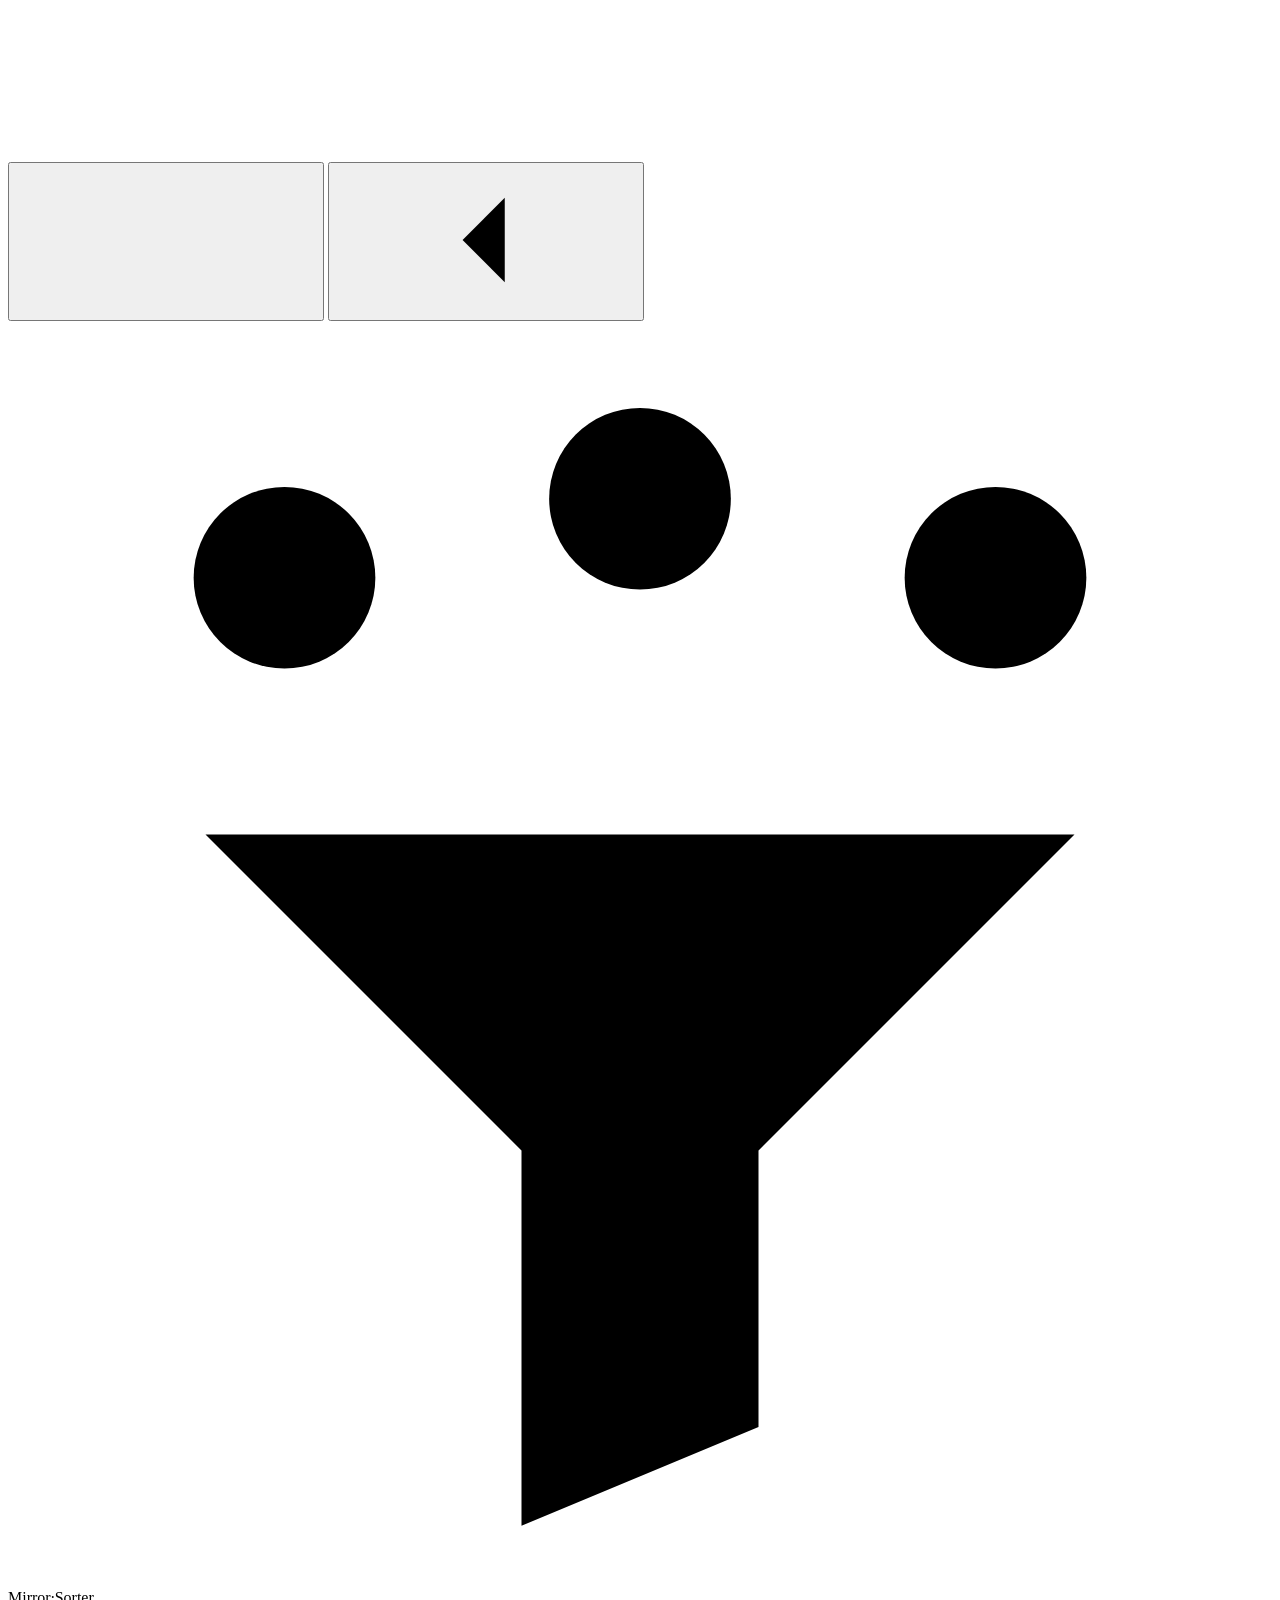
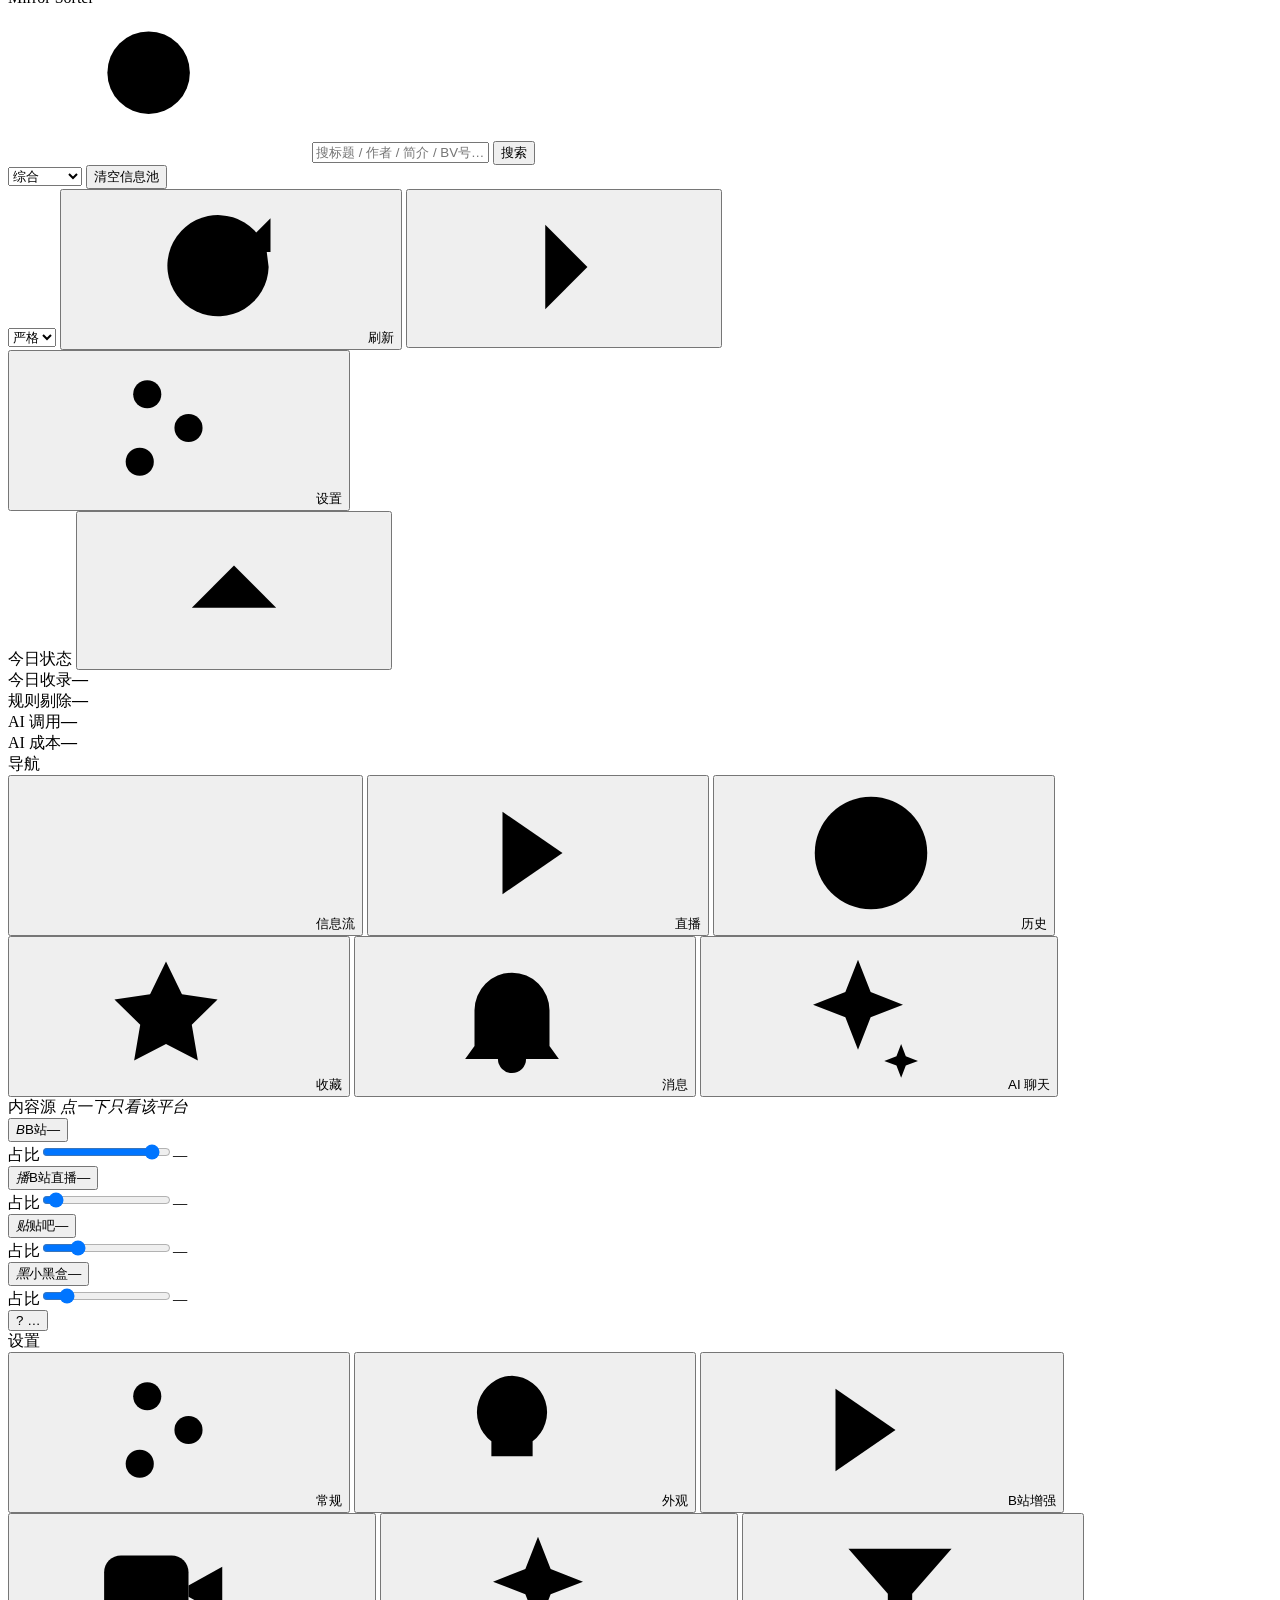
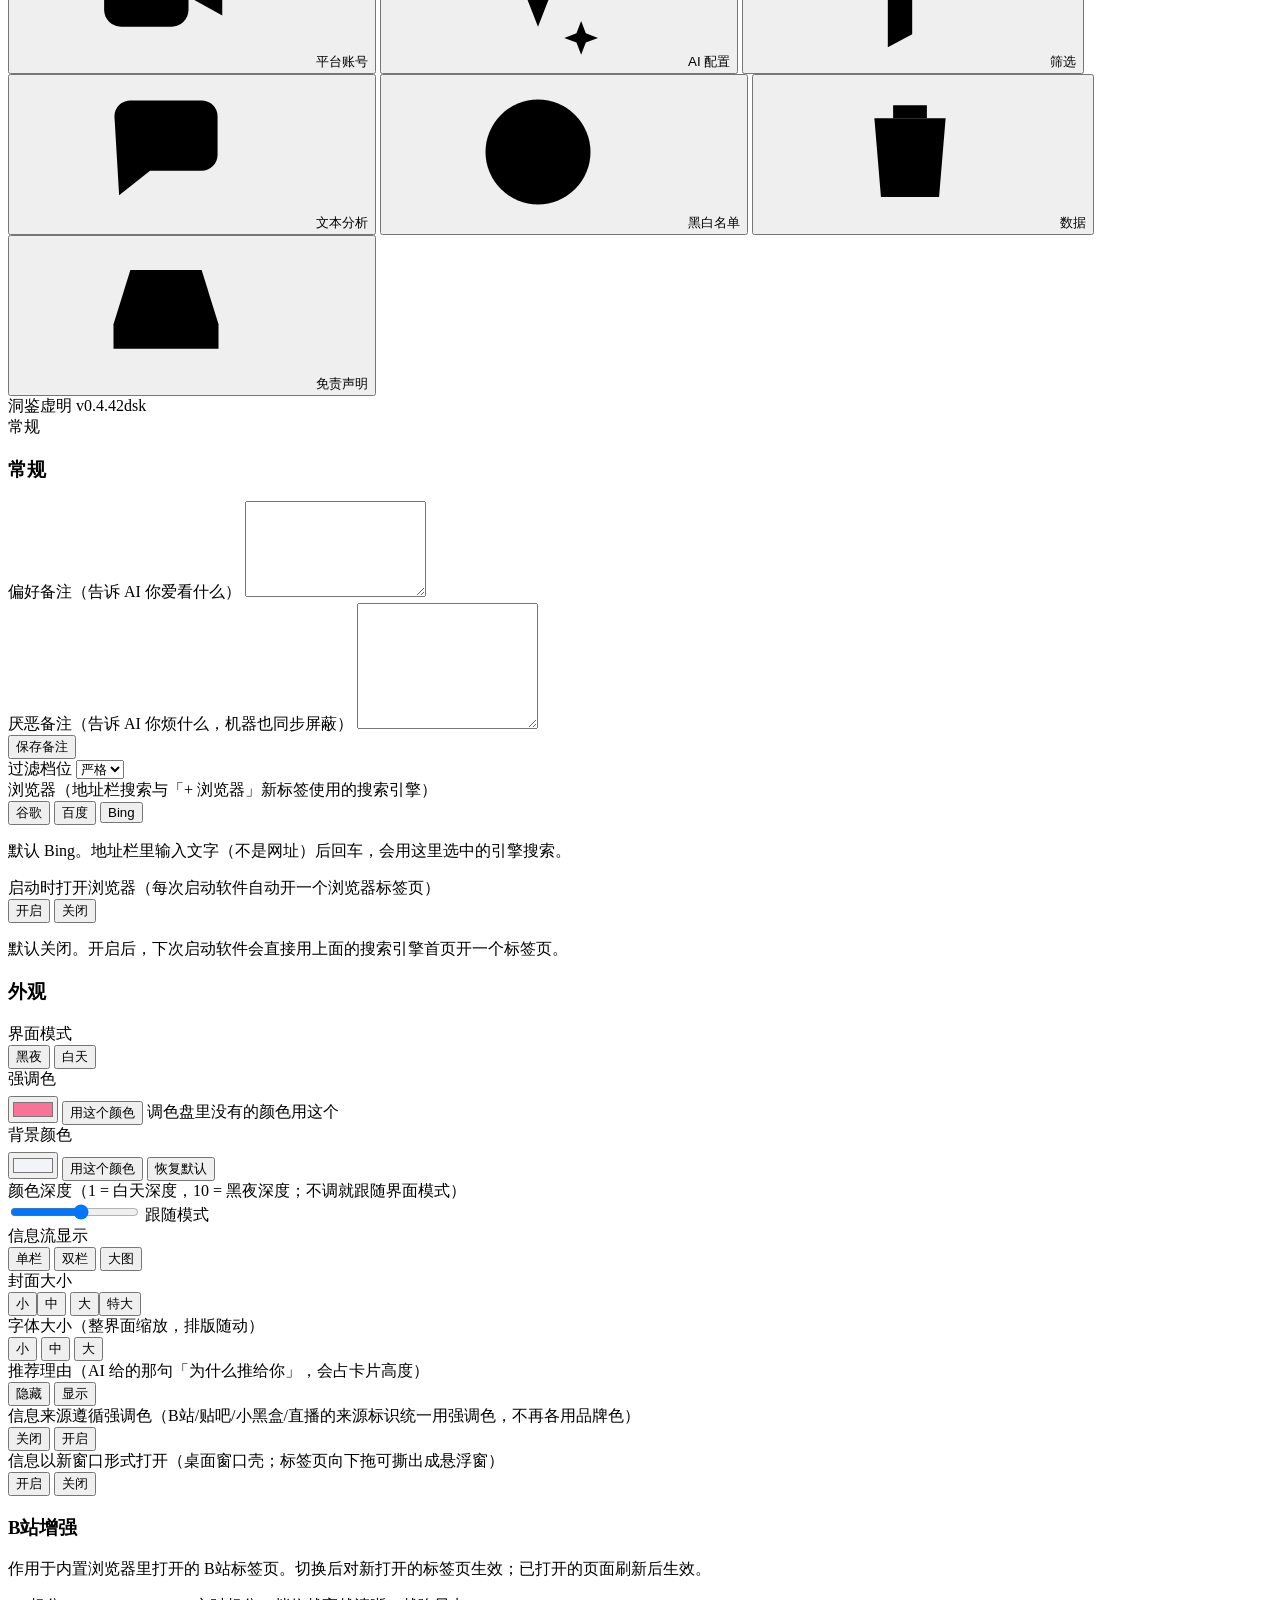
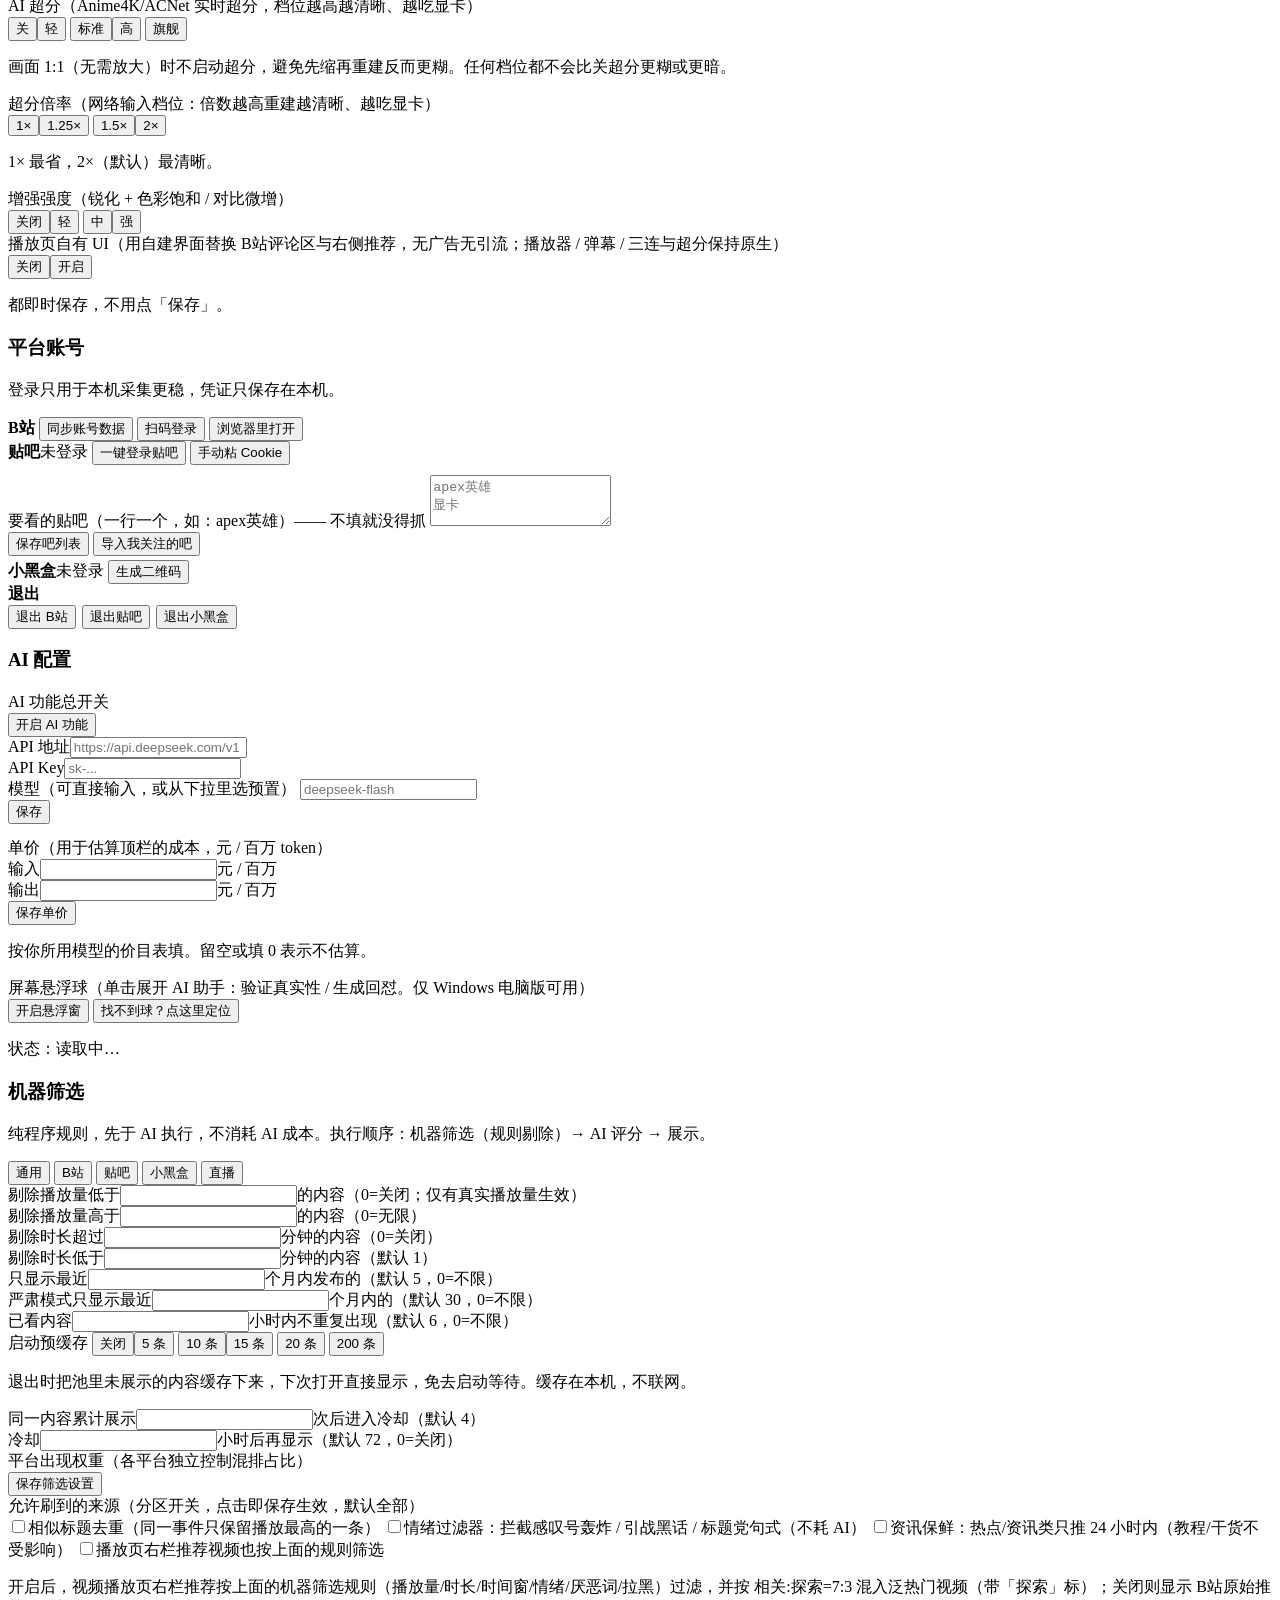
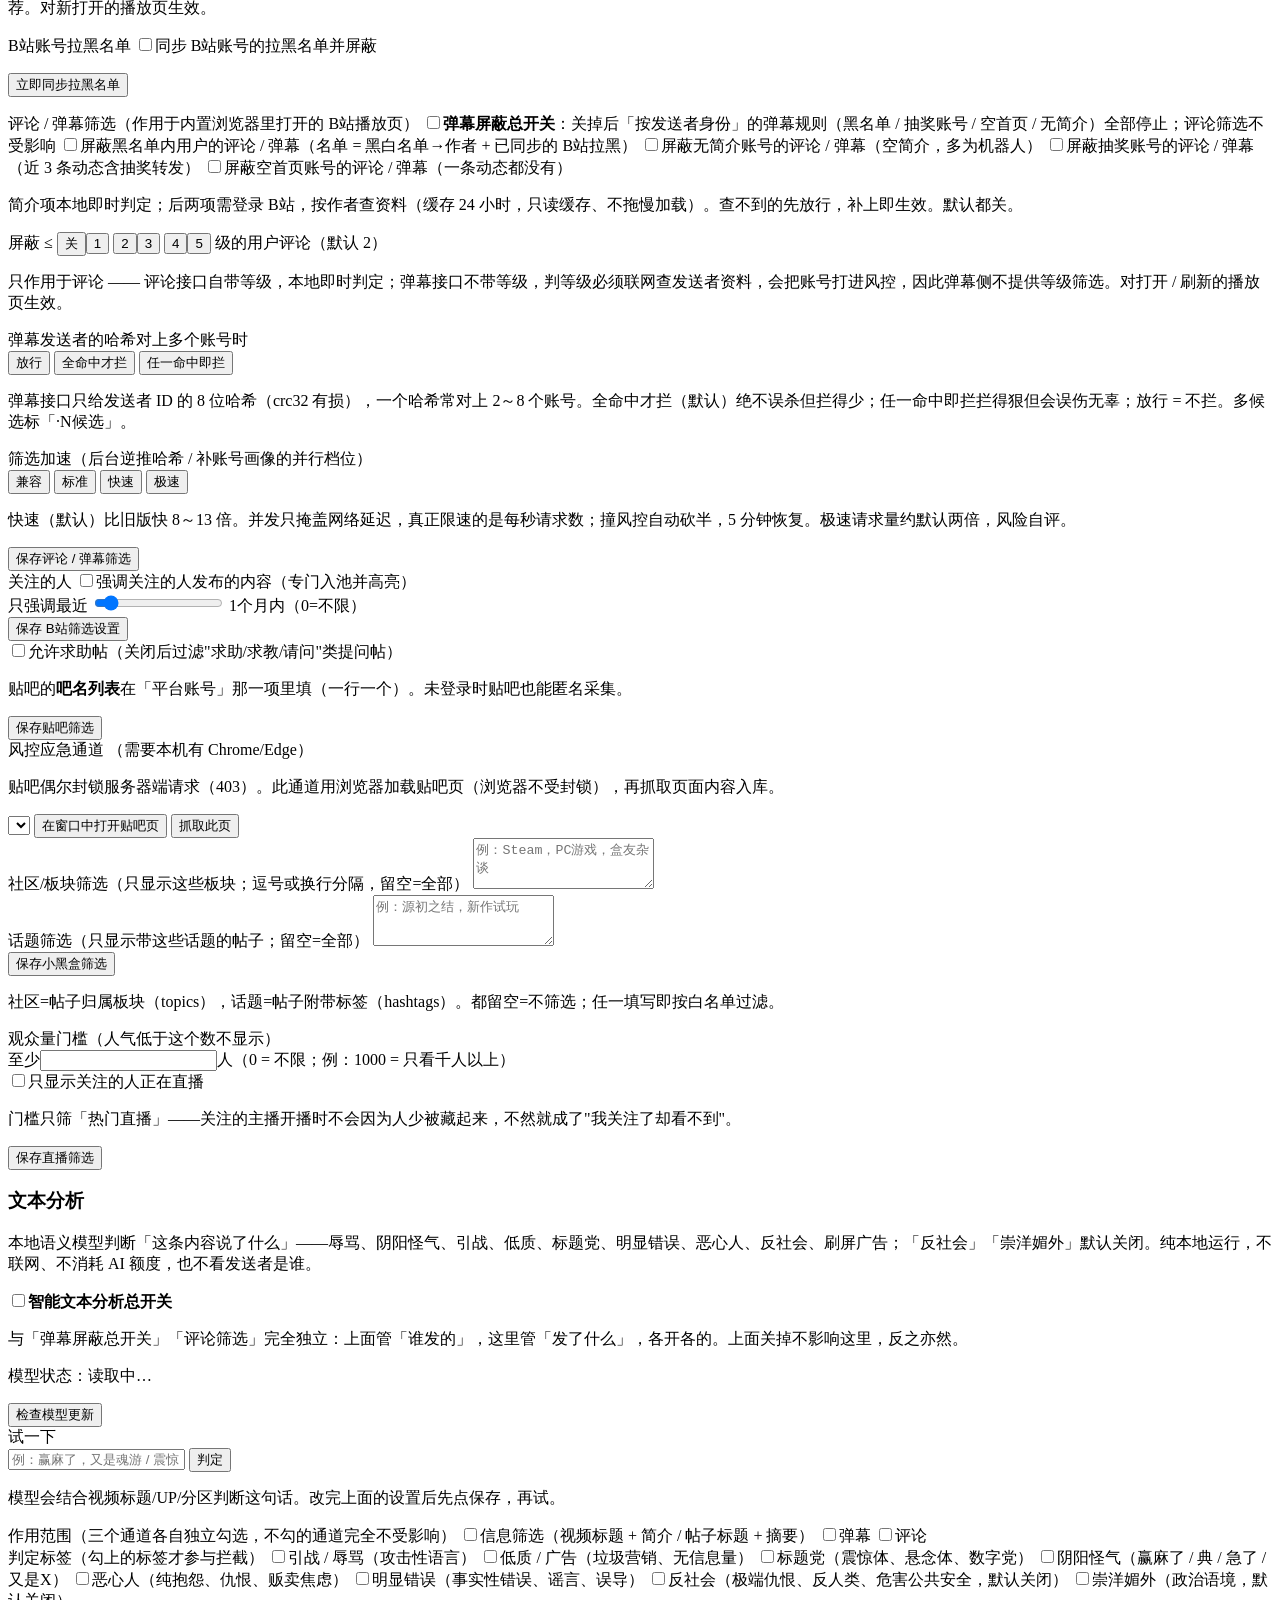
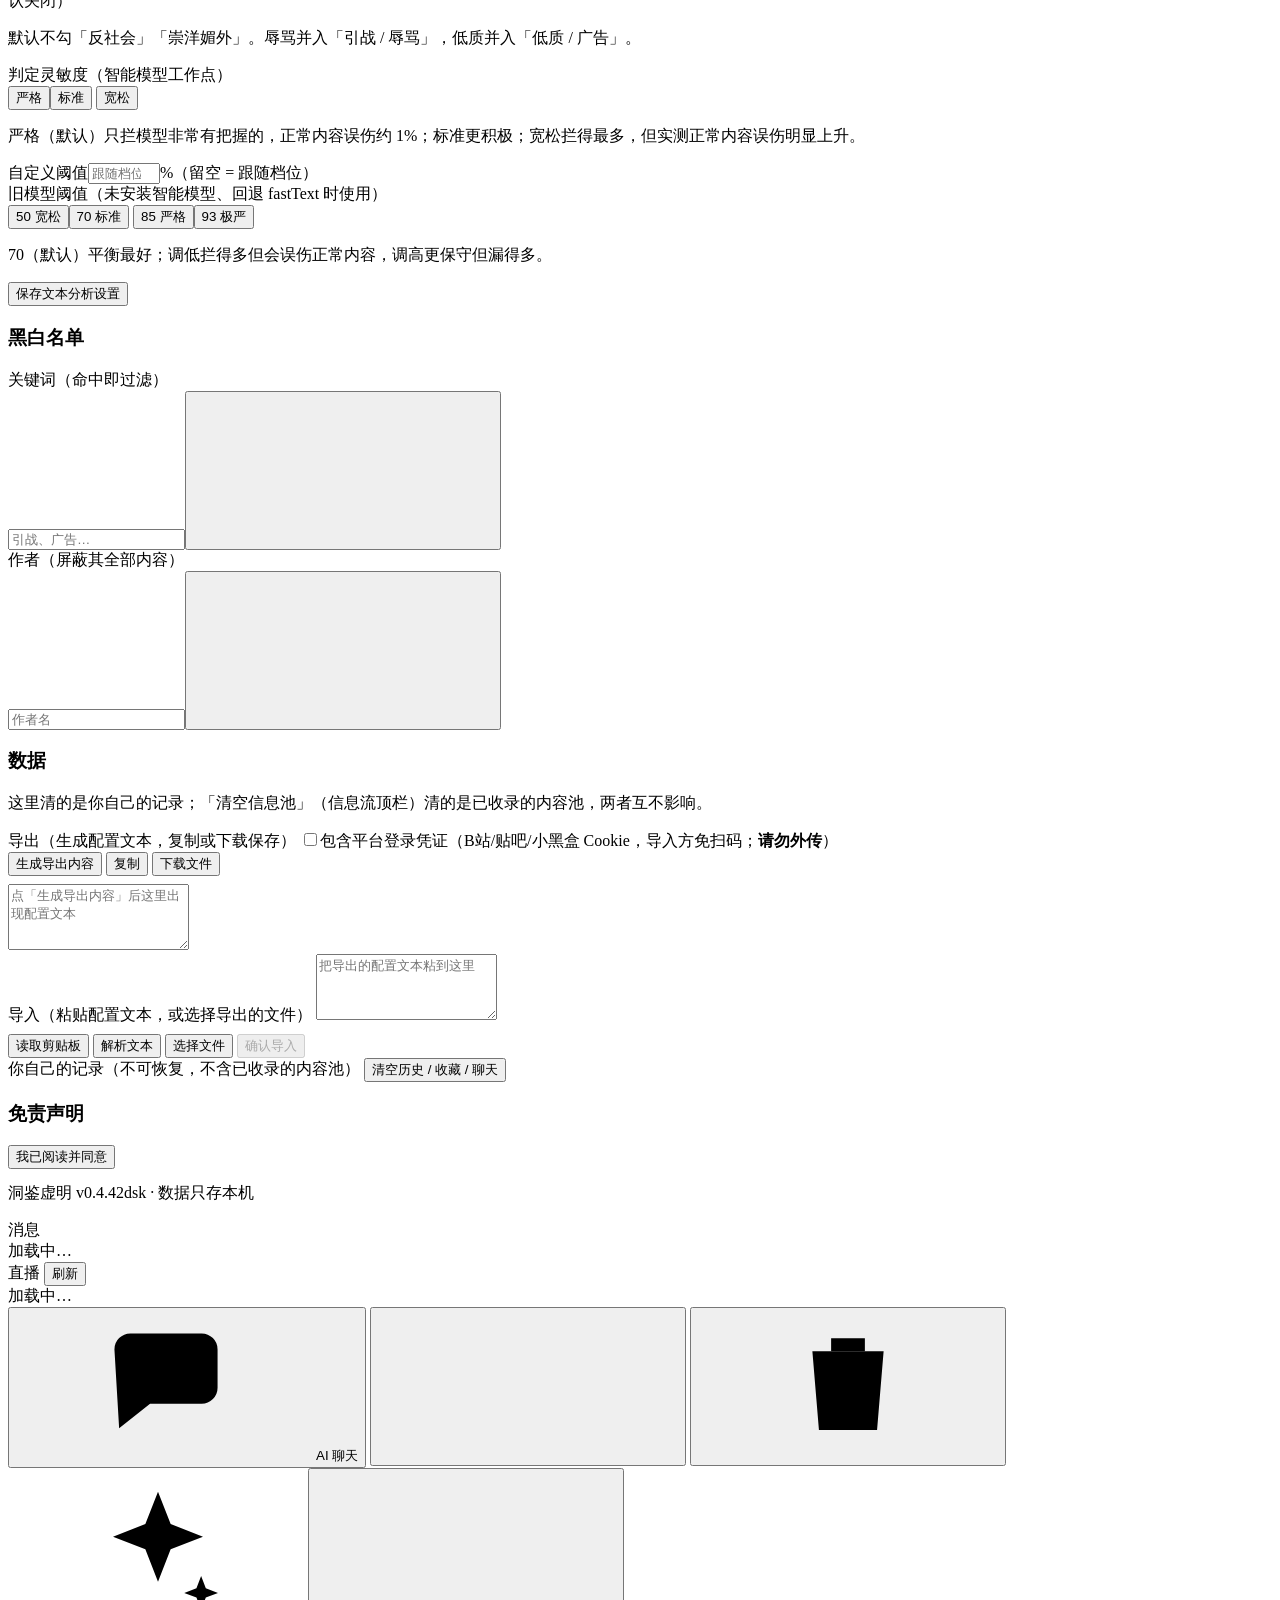
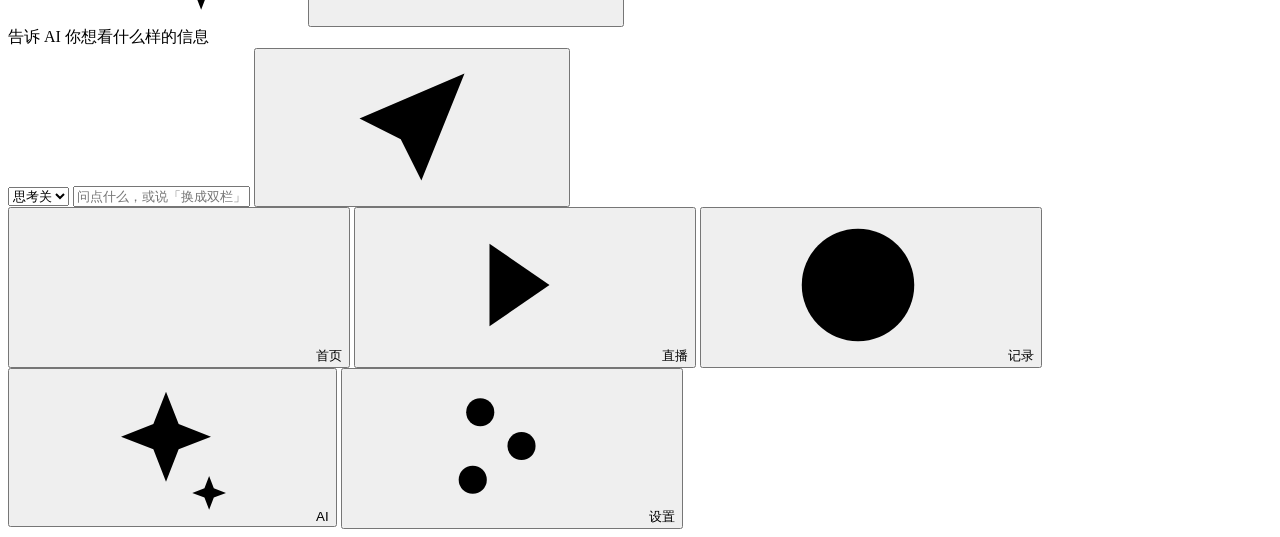
==== commit e6793b0b: "v0.4.42dsk: 内置浏览器右侧加 AI 面板(可直接操纵网页)，修分栏拖动卡顿 为什么做这个面板： - 用户在浏览器标签页看页面时，想提问得切回信息流；面板做成「原生停靠的第二个   WebV" ====
--- a/desktop/web/index.html
+++ b/desktop/web/index.html
@@ -176,7 +176,7 @@
         <button class="svItem" data-sec="data"><svg class="ic"><use href="#i-trash"/></svg>数据</button>
         <button class="svItem" data-sec="disclaimer"><svg class="ic"><use href="#i-inbox"/></svg>免责声明</button>
       </div>
-      <div class="svVer">洞鉴虚明 v0.4.38dsk</div>
+      <div class="svVer">洞鉴虚明 v0.4.42dsk</div>
     </nav>
   </aside>
 
@@ -337,7 +337,7 @@
           <div class="fld"><span class="lbl">API 地址</span><input id="aiBase" placeholder="https://api.deepseek.com/v1"></div>
           <div class="fld"><span class="lbl">API Key</span><input id="aiKey" type="password" placeholder="sk-..."></div>
           <div class="fld"><span class="lbl">模型（可直接输入，或从下拉里选预置）</span>
-            <input id="aiModel" list="modelPresets" placeholder="deepseek-chat" autocomplete="off">
+            <input id="aiModel" list="modelPresets" placeholder="deepseek-flash" autocomplete="off">
             <datalist id="modelPresets"></datalist></div>
           <button id="aiSave">保存</button>
           <div class="mGroup" style="margin-top:14px">
@@ -595,7 +595,7 @@
           <h3>免责声明</h3>
           <div id="disclaimerBody" class="disc"></div>
           <button id="btnDisclaimer">我已阅读并同意</button>
-          <p class="tip" style="margin-top:14px">洞鉴虚明 v0.4.38dsk · 数据只存本机</p>
+          <p class="tip" style="margin-top:14px">洞鉴虚明 v0.4.42dsk · 数据只存本机</p>
         </section>
       </div>
     </div>
@@ -627,13 +627,13 @@
     <div id="msgs"><div class="msg ai">告诉 AI 你想看什么样的信息</div></div>
     <div class="convList" id="convList"></div>
     <div class="chatrow">
-      <select id="chatEffort" class="effSel" title="AI 改设置前的思考强度（关 = 直接改；高 = 想得更久更难改错）">
+      <select id="chatEffort" class="effSel" title="思考强度：同时管聊天作答和改设置（关 = 不看思维链，直接回答）">
         <option value="off">思考关</option>
         <option value="low">思考低</option>
         <option value="mid">思考中</option>
         <option value="high">思考高</option>
       </select>
-      <input id="chatInput" placeholder="如：多推点独立游戏">
+      <input id="chatInput" placeholder="问点什么，或说「换成双栏」">
       <button id="chatStop" hidden aria-label="停止生成" title="停止生成"><svg class="ic"><use href="#i-x"/></svg></button>
       <button id="chatSend" aria-label="发送" title="发送"><svg class="ic"><use href="#i-send"/></svg></button>
     </div>
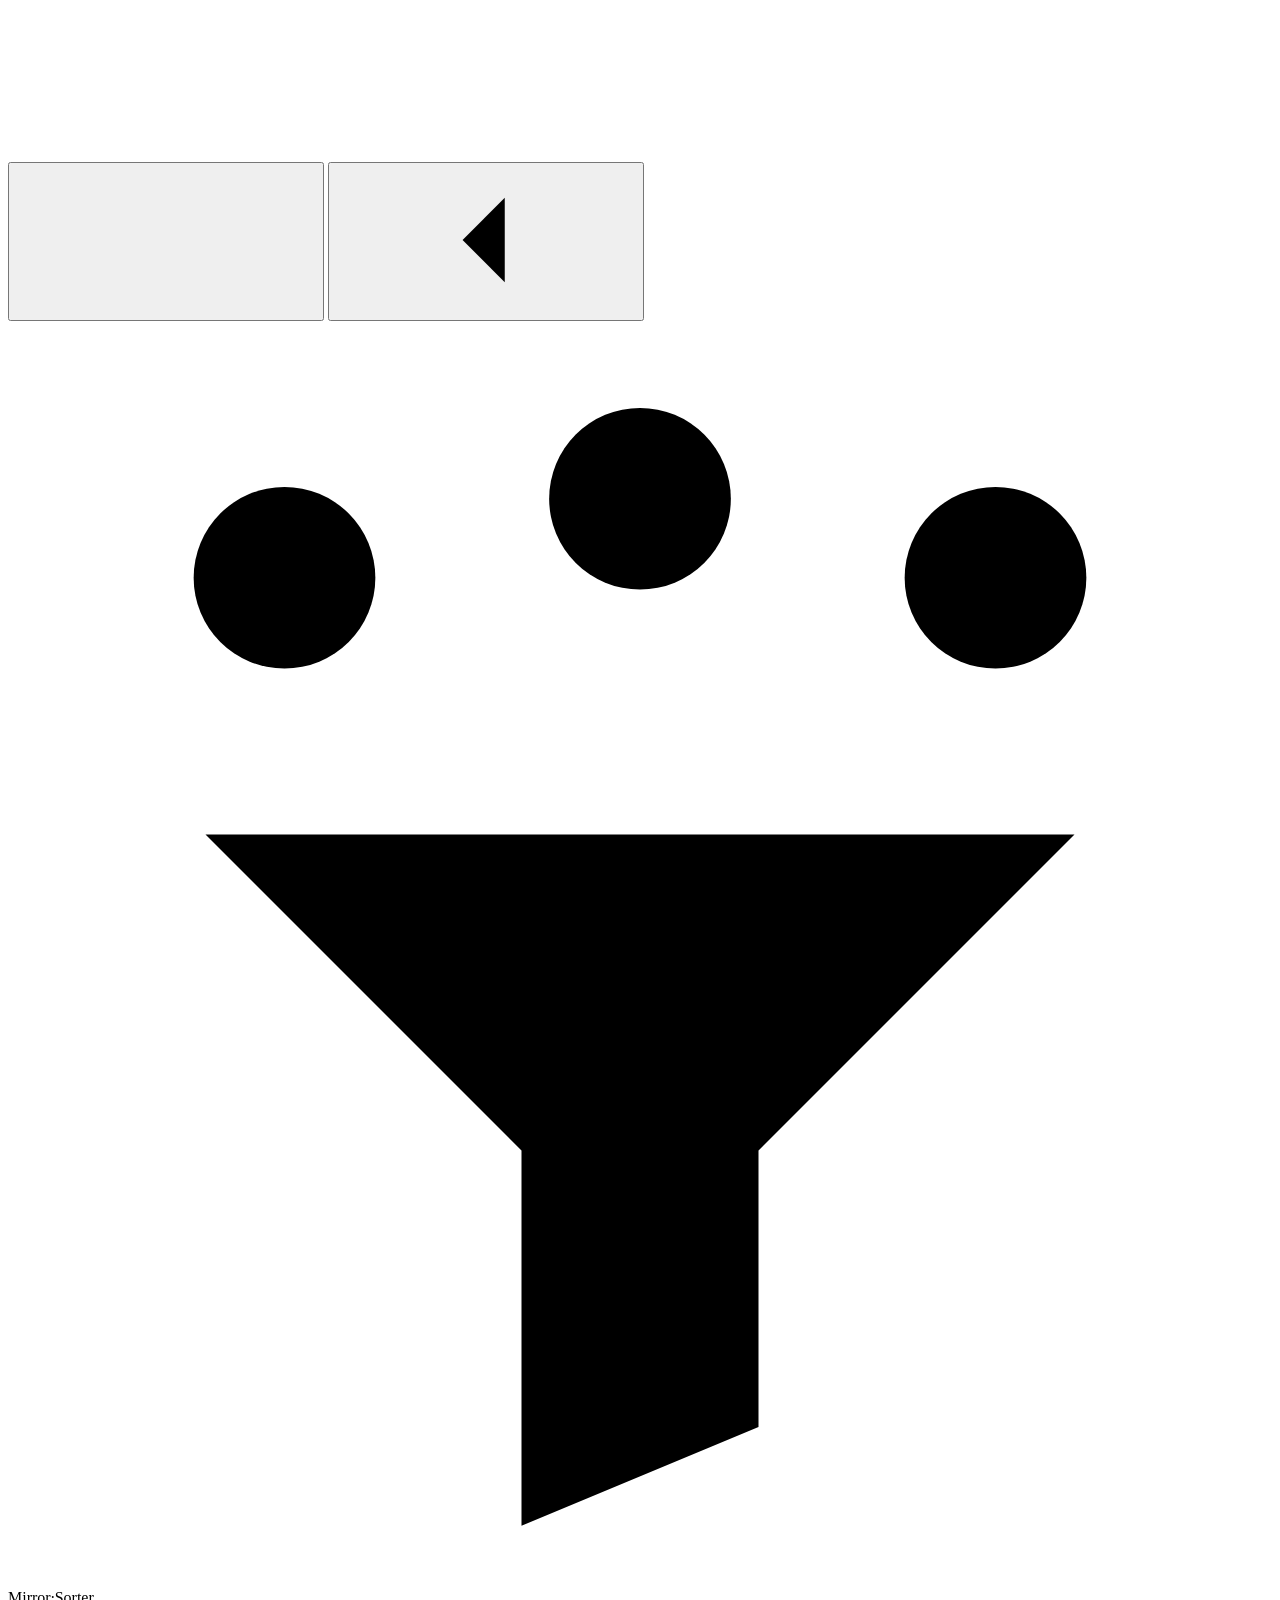
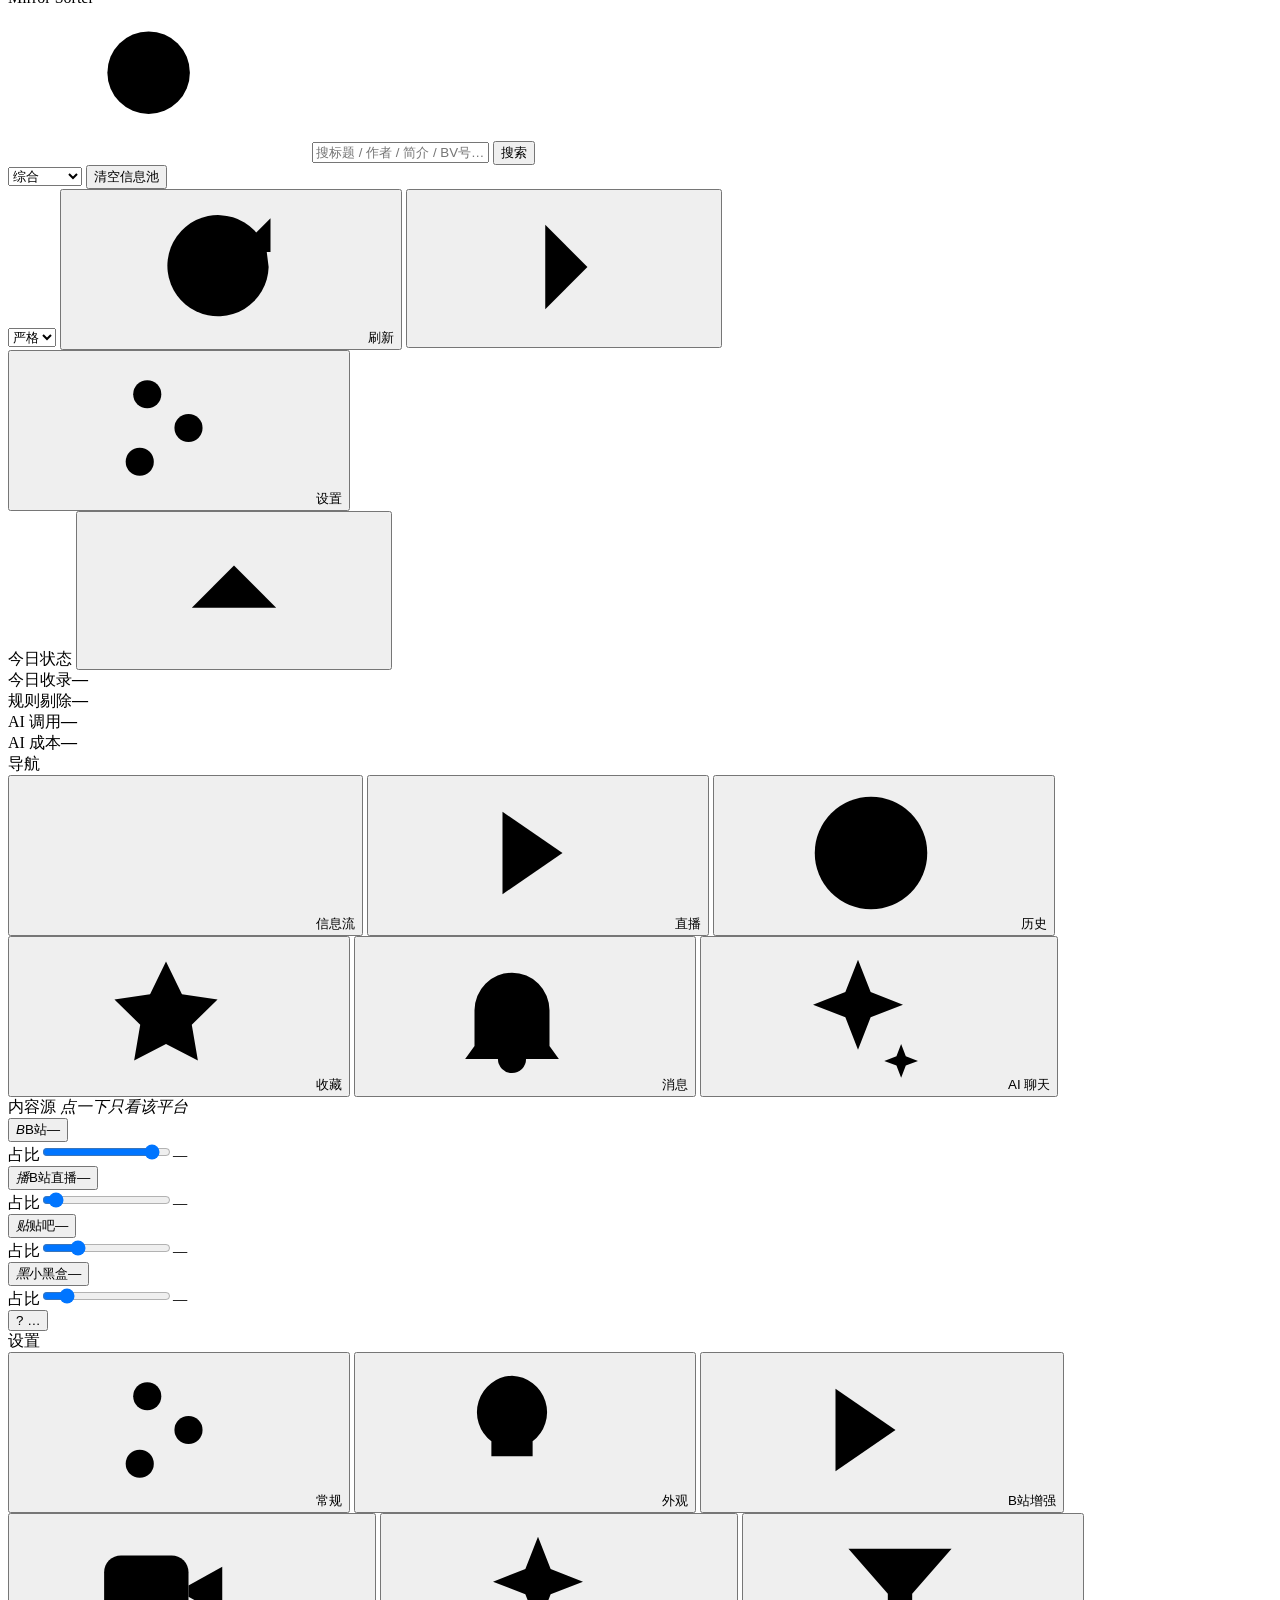
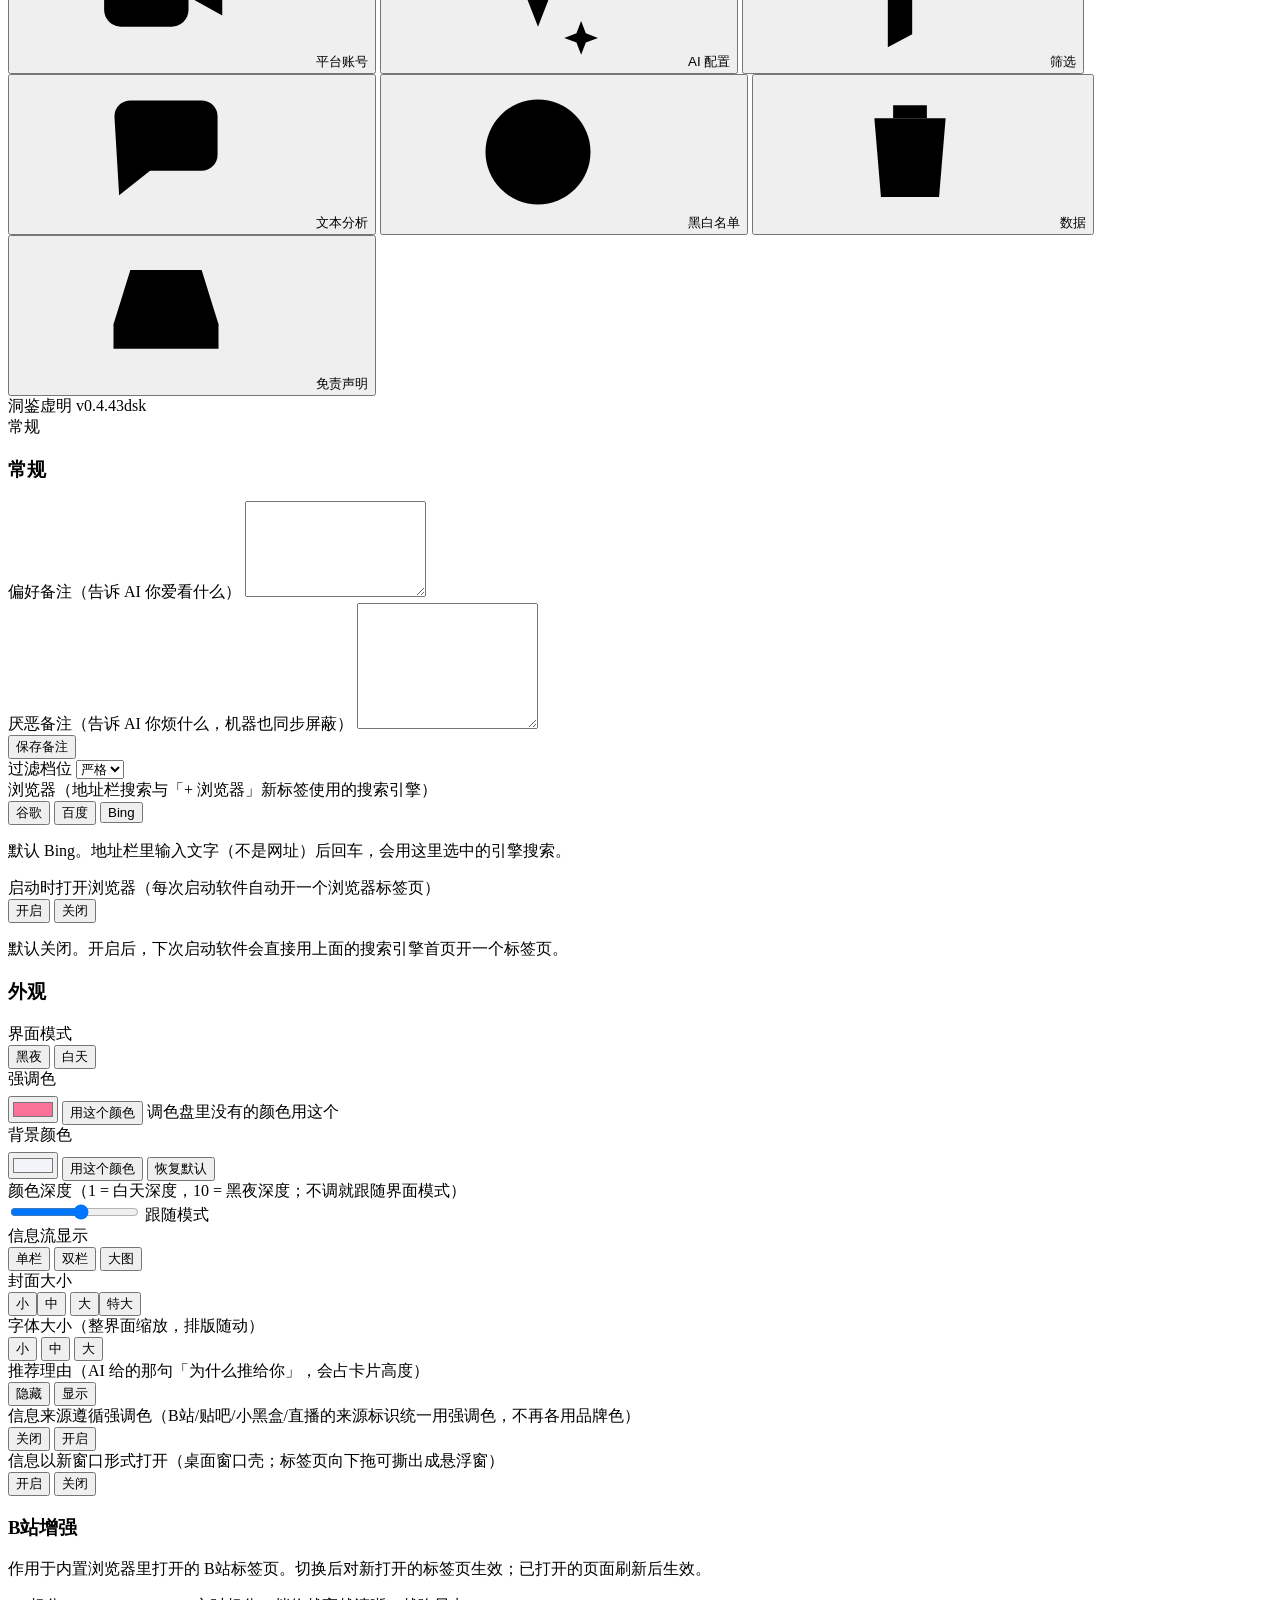
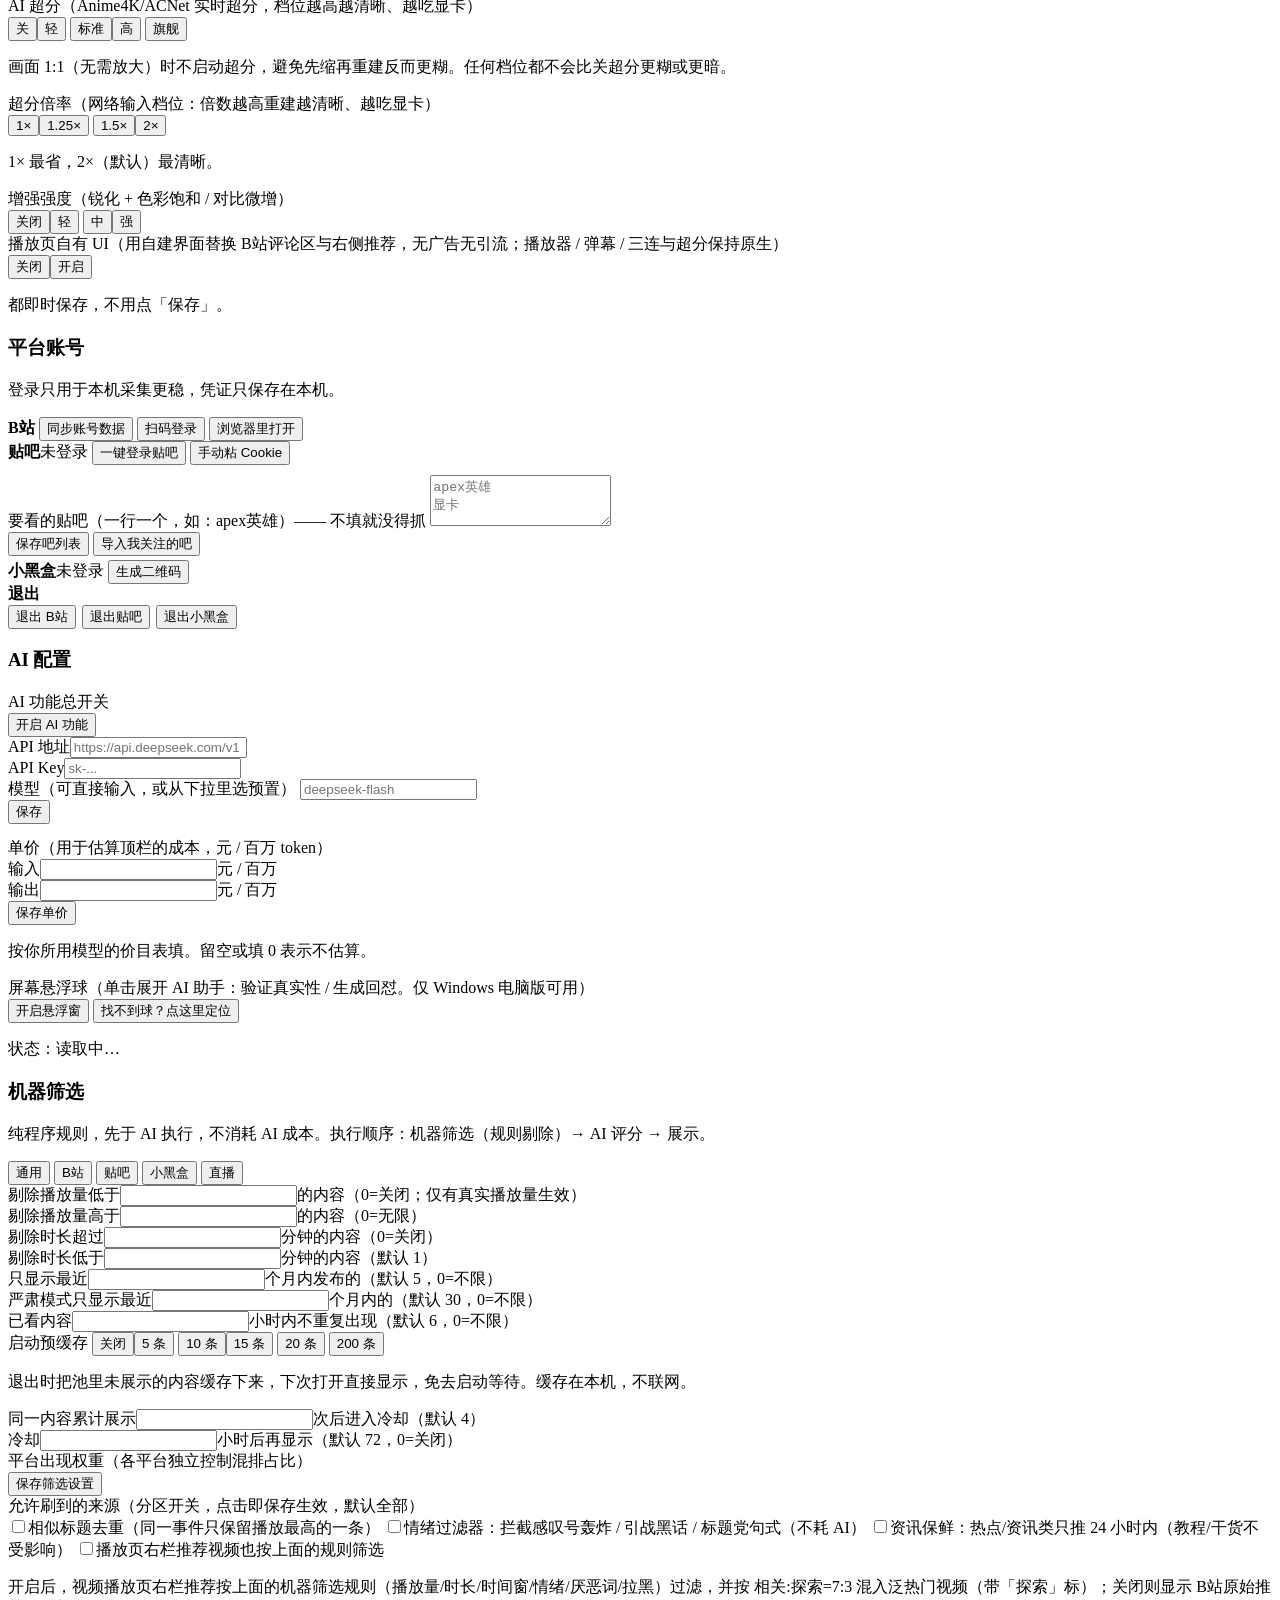
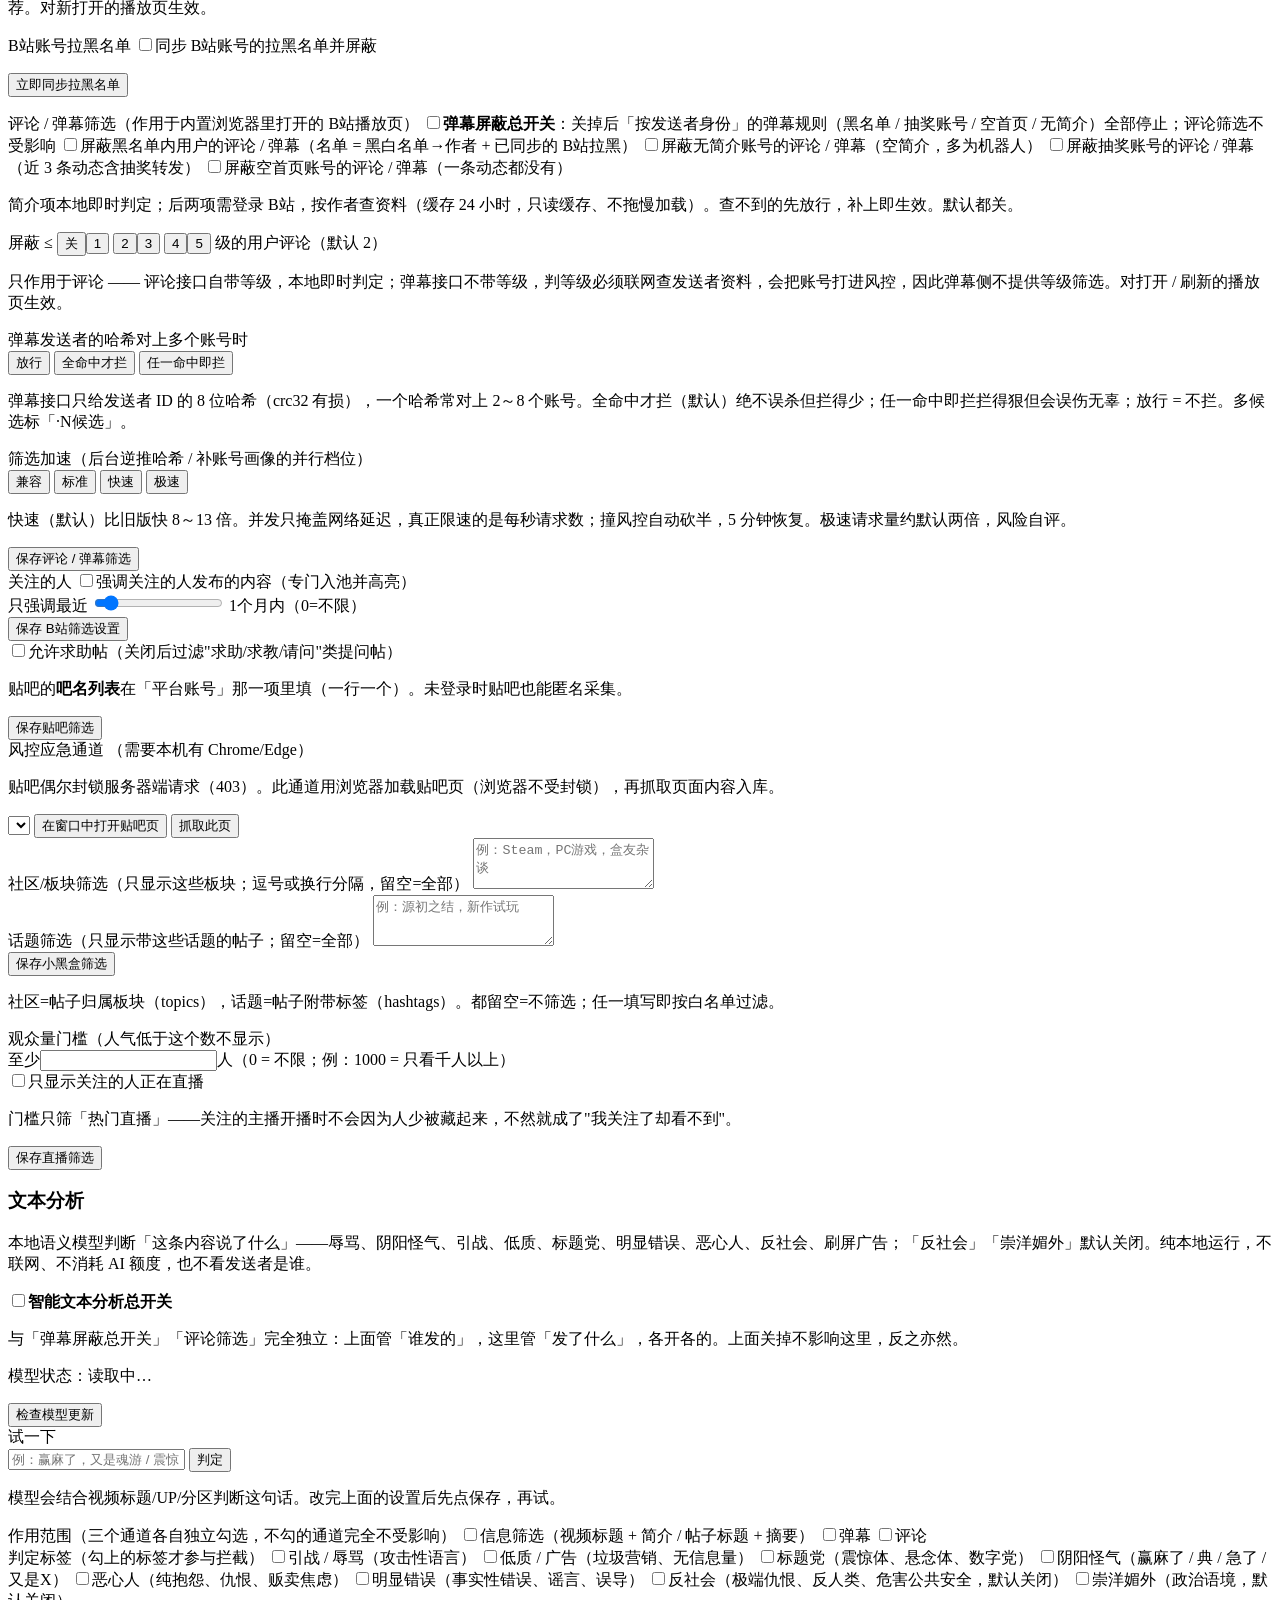
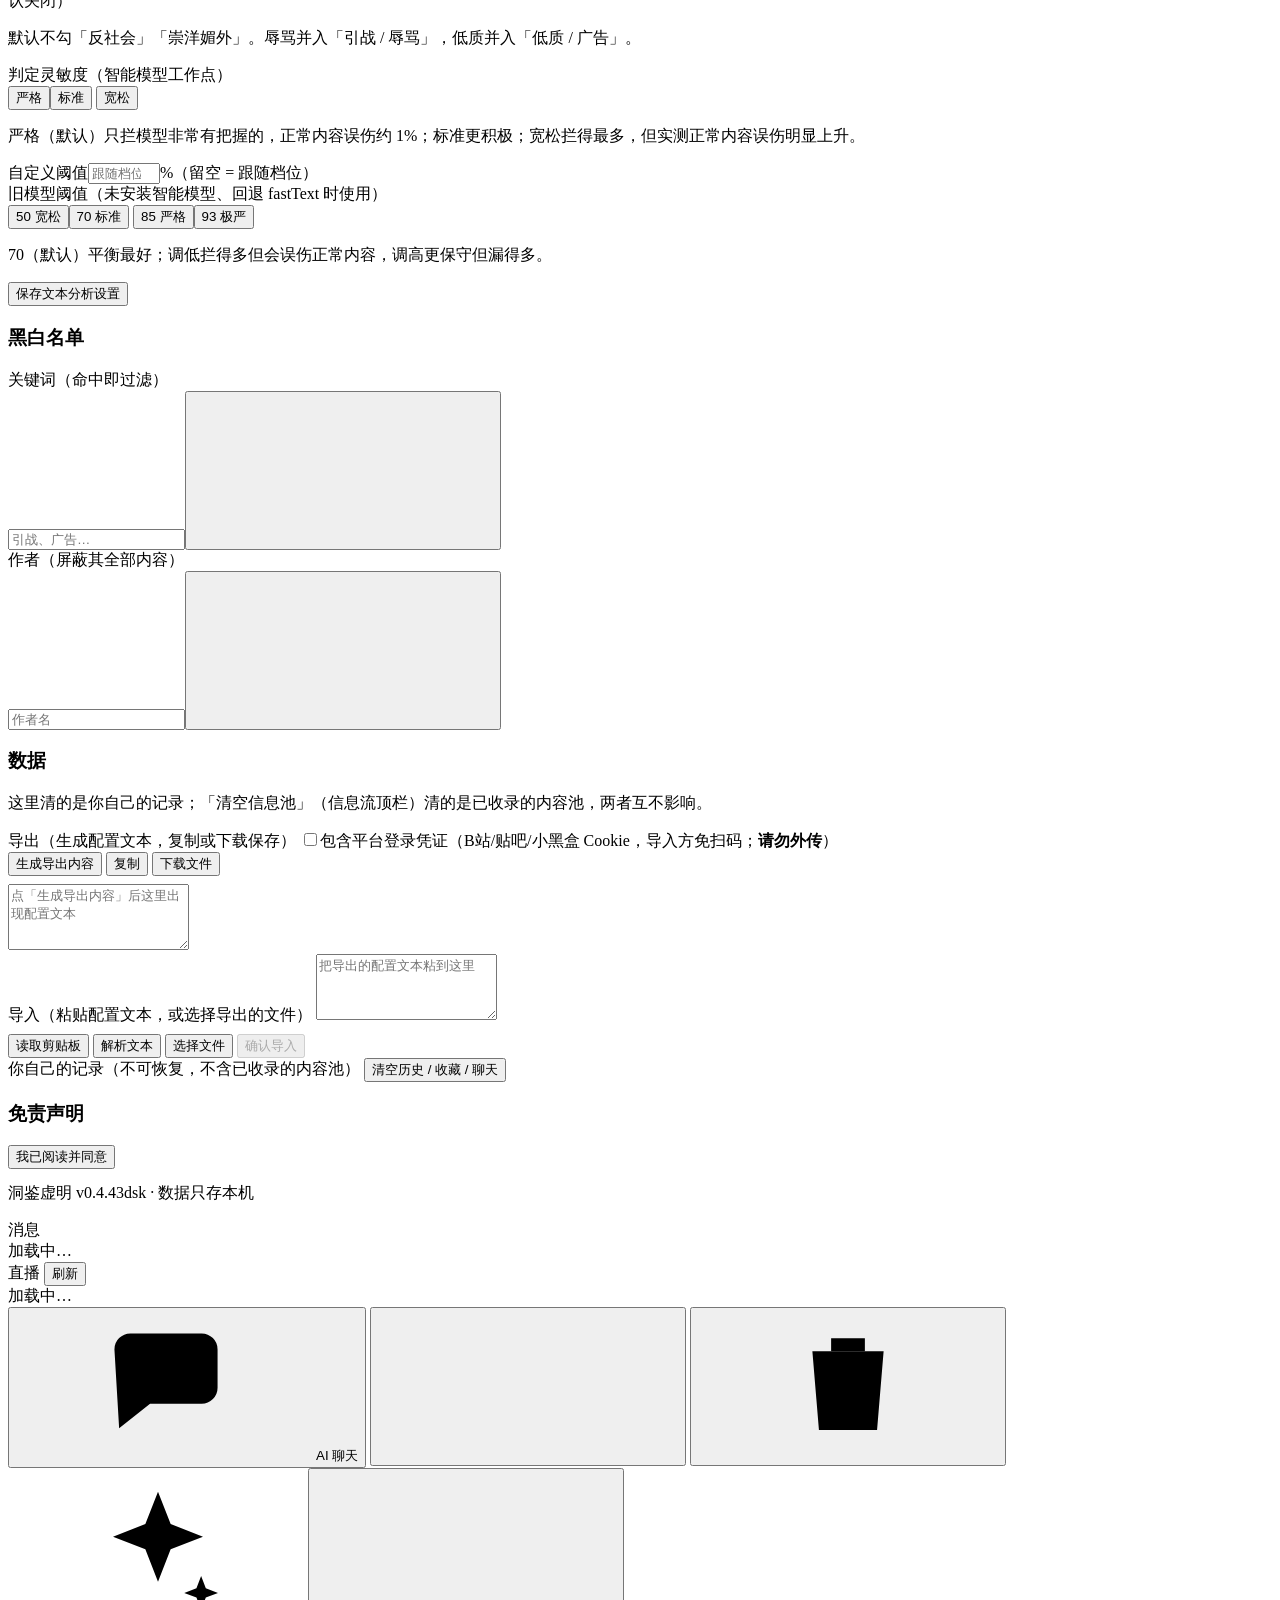
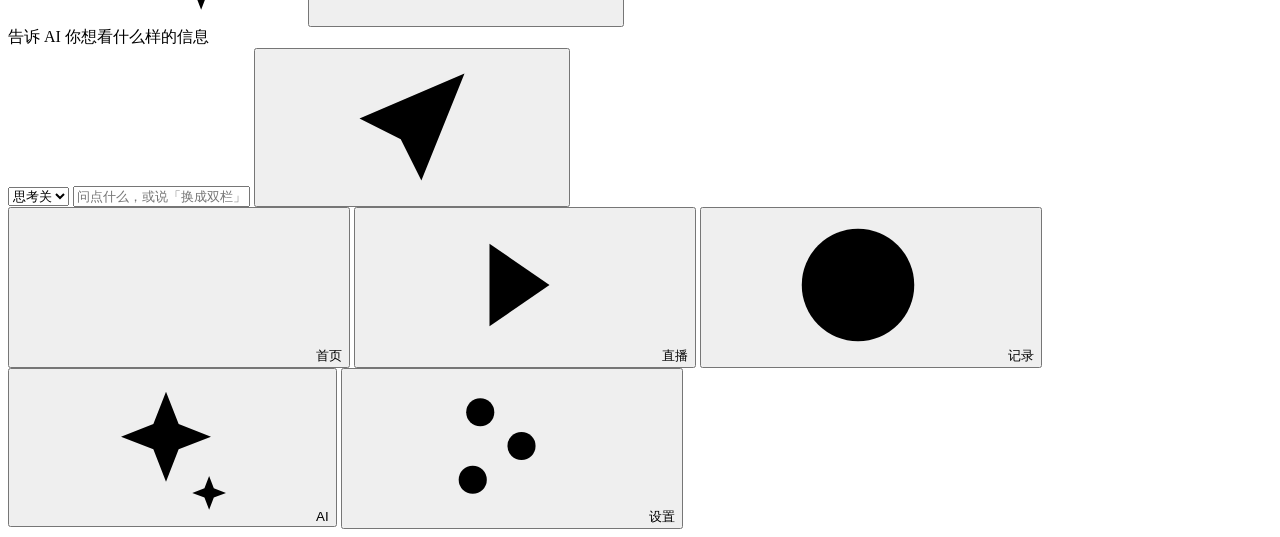
==== commit 63e83f38: "v0.4.43dsk: 顶栏重做 —— 激活标签与工具栏连成一片, 图标全部矢量化 用户截图对比后原话: "优化一下我们的顶栏, 我们做的实在是太差了, 完全不如谷歌和 edge"。  差距不在配色," ====
--- a/desktop/web/index.html
+++ b/desktop/web/index.html
@@ -176,7 +176,7 @@
         <button class="svItem" data-sec="data"><svg class="ic"><use href="#i-trash"/></svg>数据</button>
         <button class="svItem" data-sec="disclaimer"><svg class="ic"><use href="#i-inbox"/></svg>免责声明</button>
       </div>
-      <div class="svVer">洞鉴虚明 v0.4.42dsk</div>
+      <div class="svVer">洞鉴虚明 v0.4.43dsk</div>
     </nav>
   </aside>
 
@@ -595,7 +595,7 @@
           <h3>免责声明</h3>
           <div id="disclaimerBody" class="disc"></div>
           <button id="btnDisclaimer">我已阅读并同意</button>
-          <p class="tip" style="margin-top:14px">洞鉴虚明 v0.4.42dsk · 数据只存本机</p>
+          <p class="tip" style="margin-top:14px">洞鉴虚明 v0.4.43dsk · 数据只存本机</p>
         </section>
       </div>
     </div>
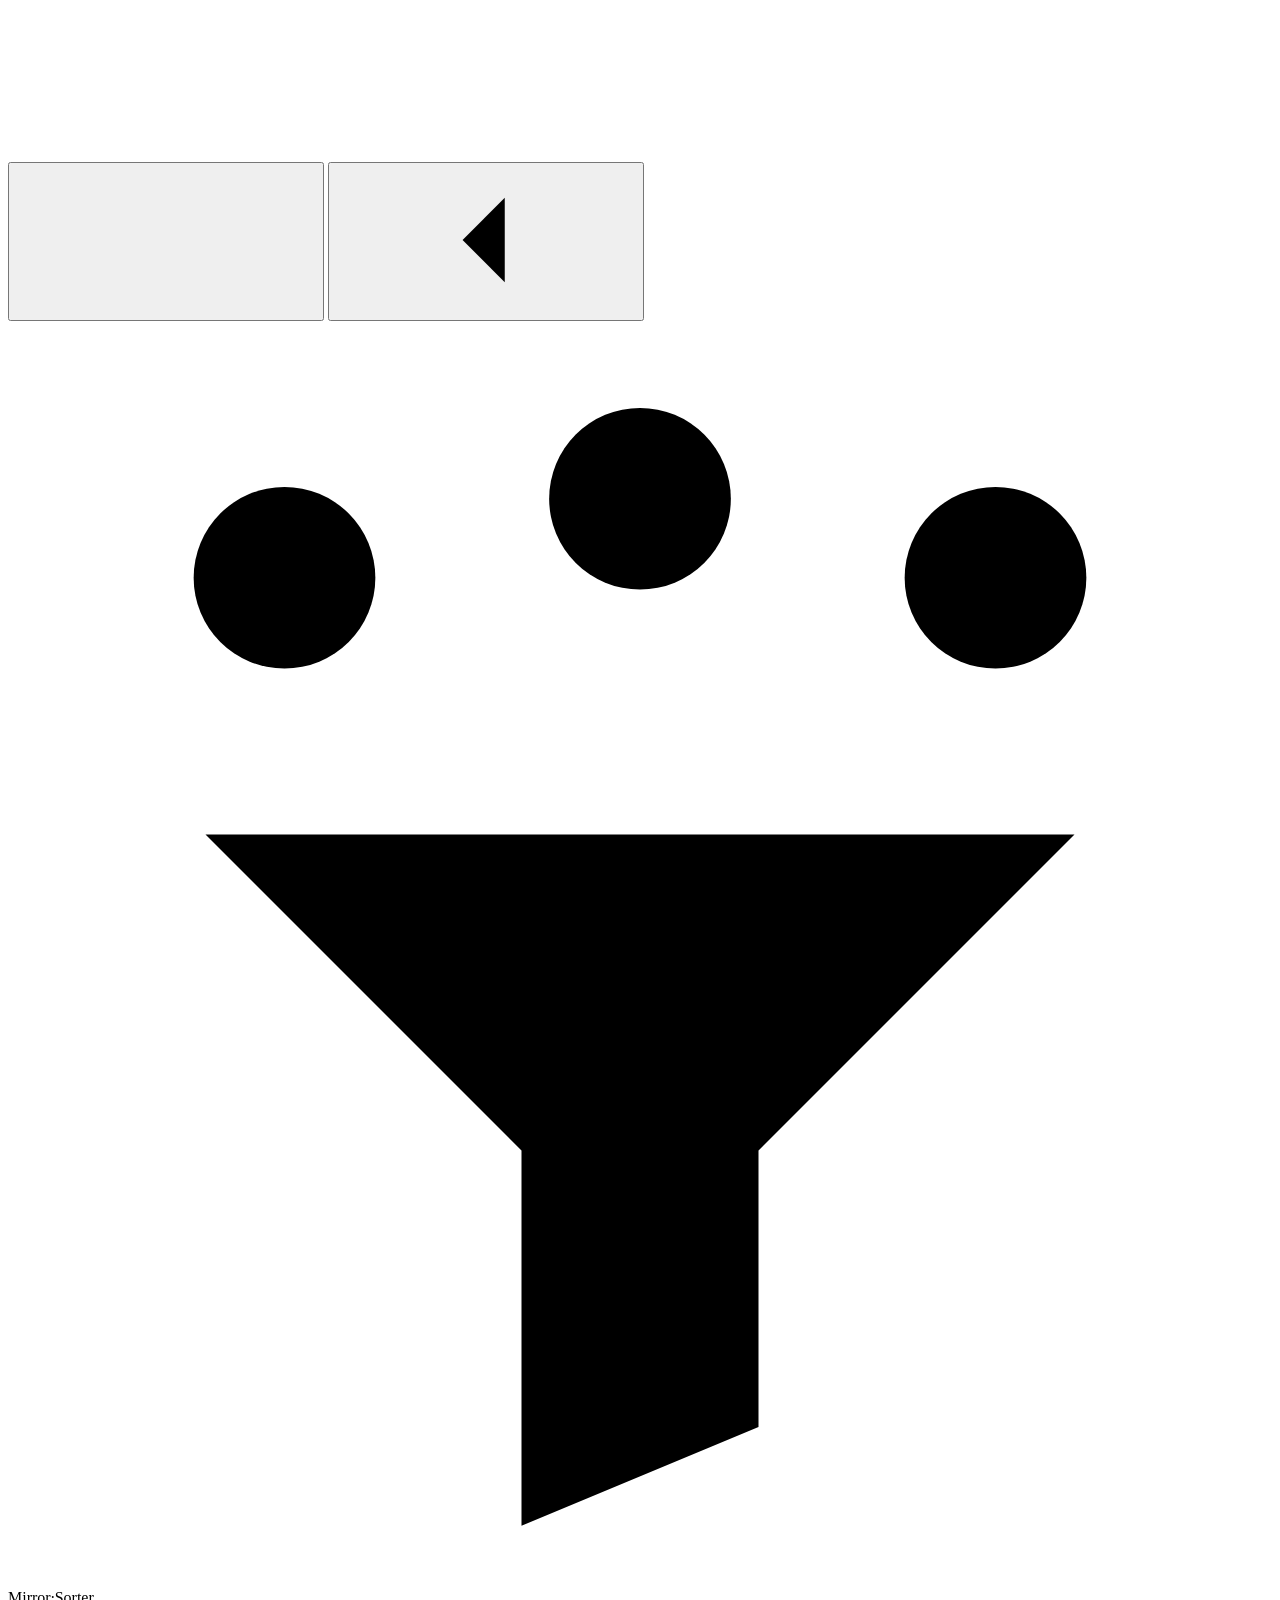
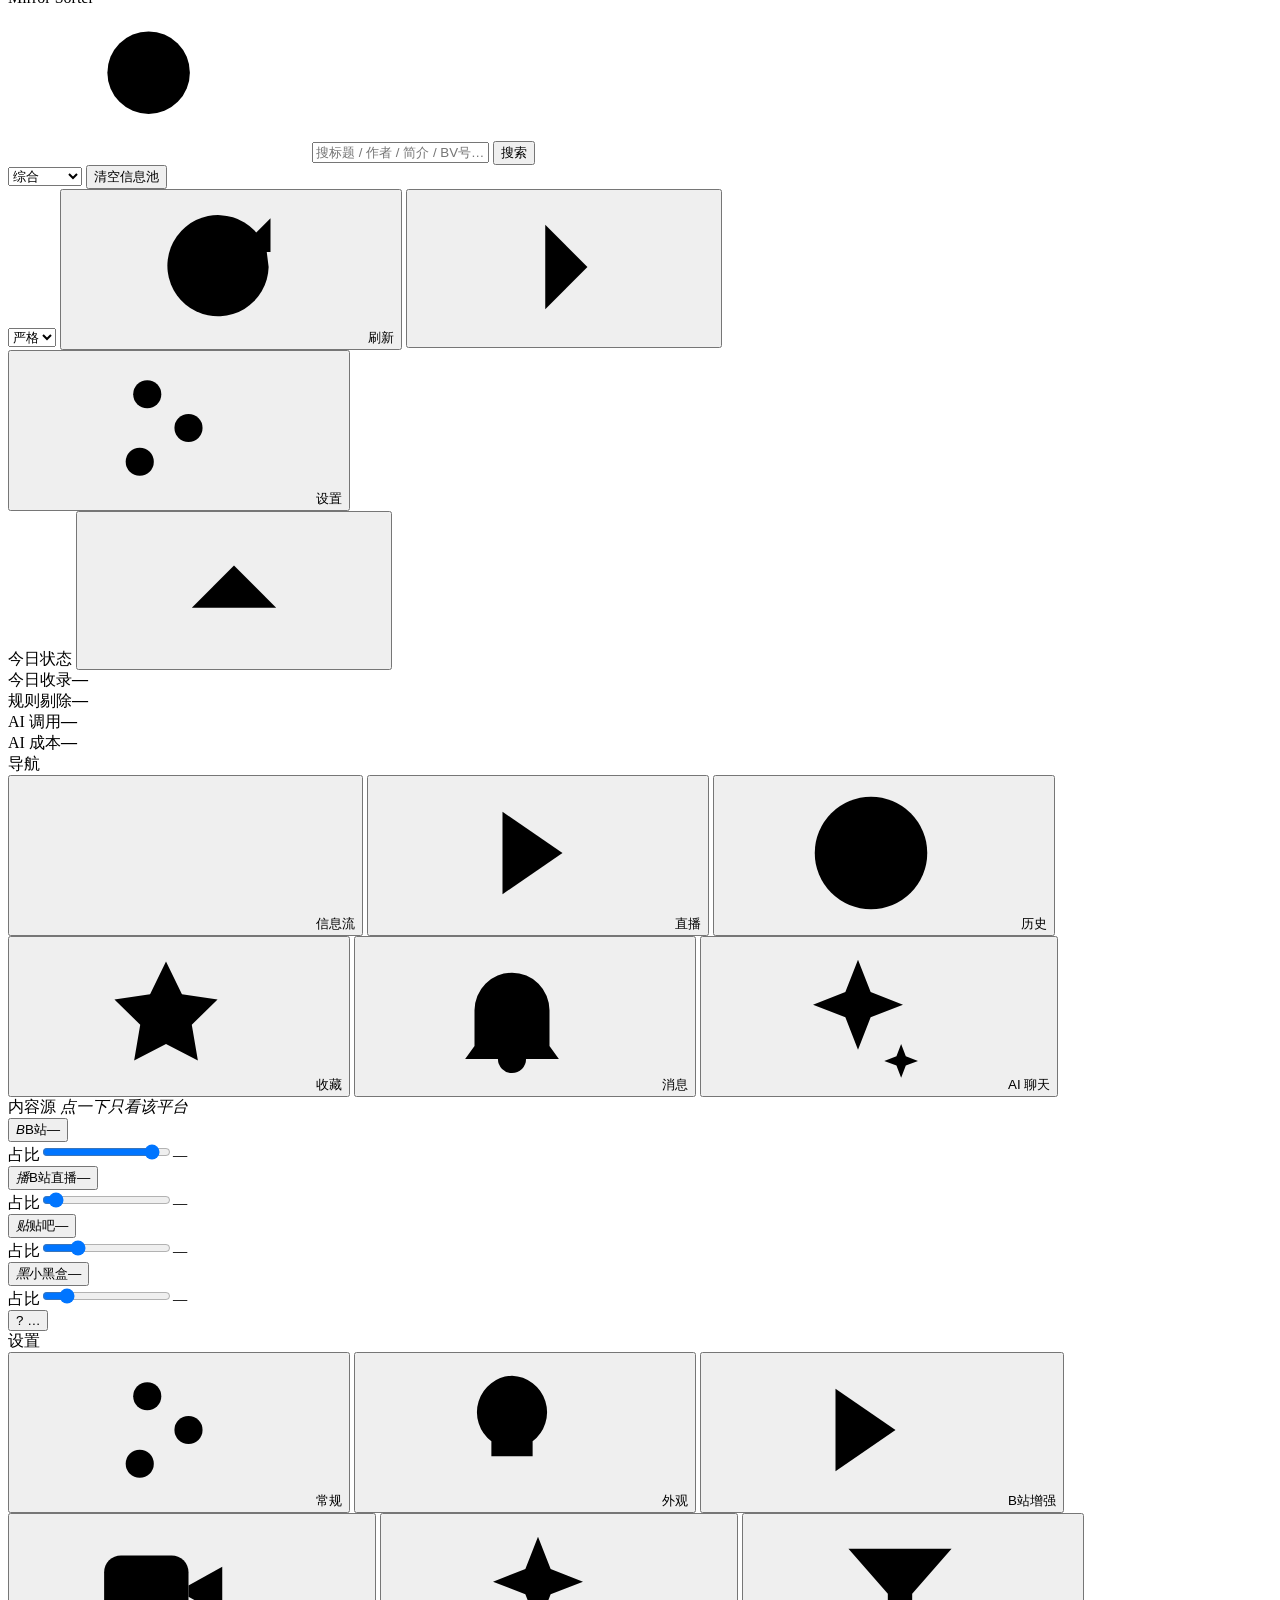
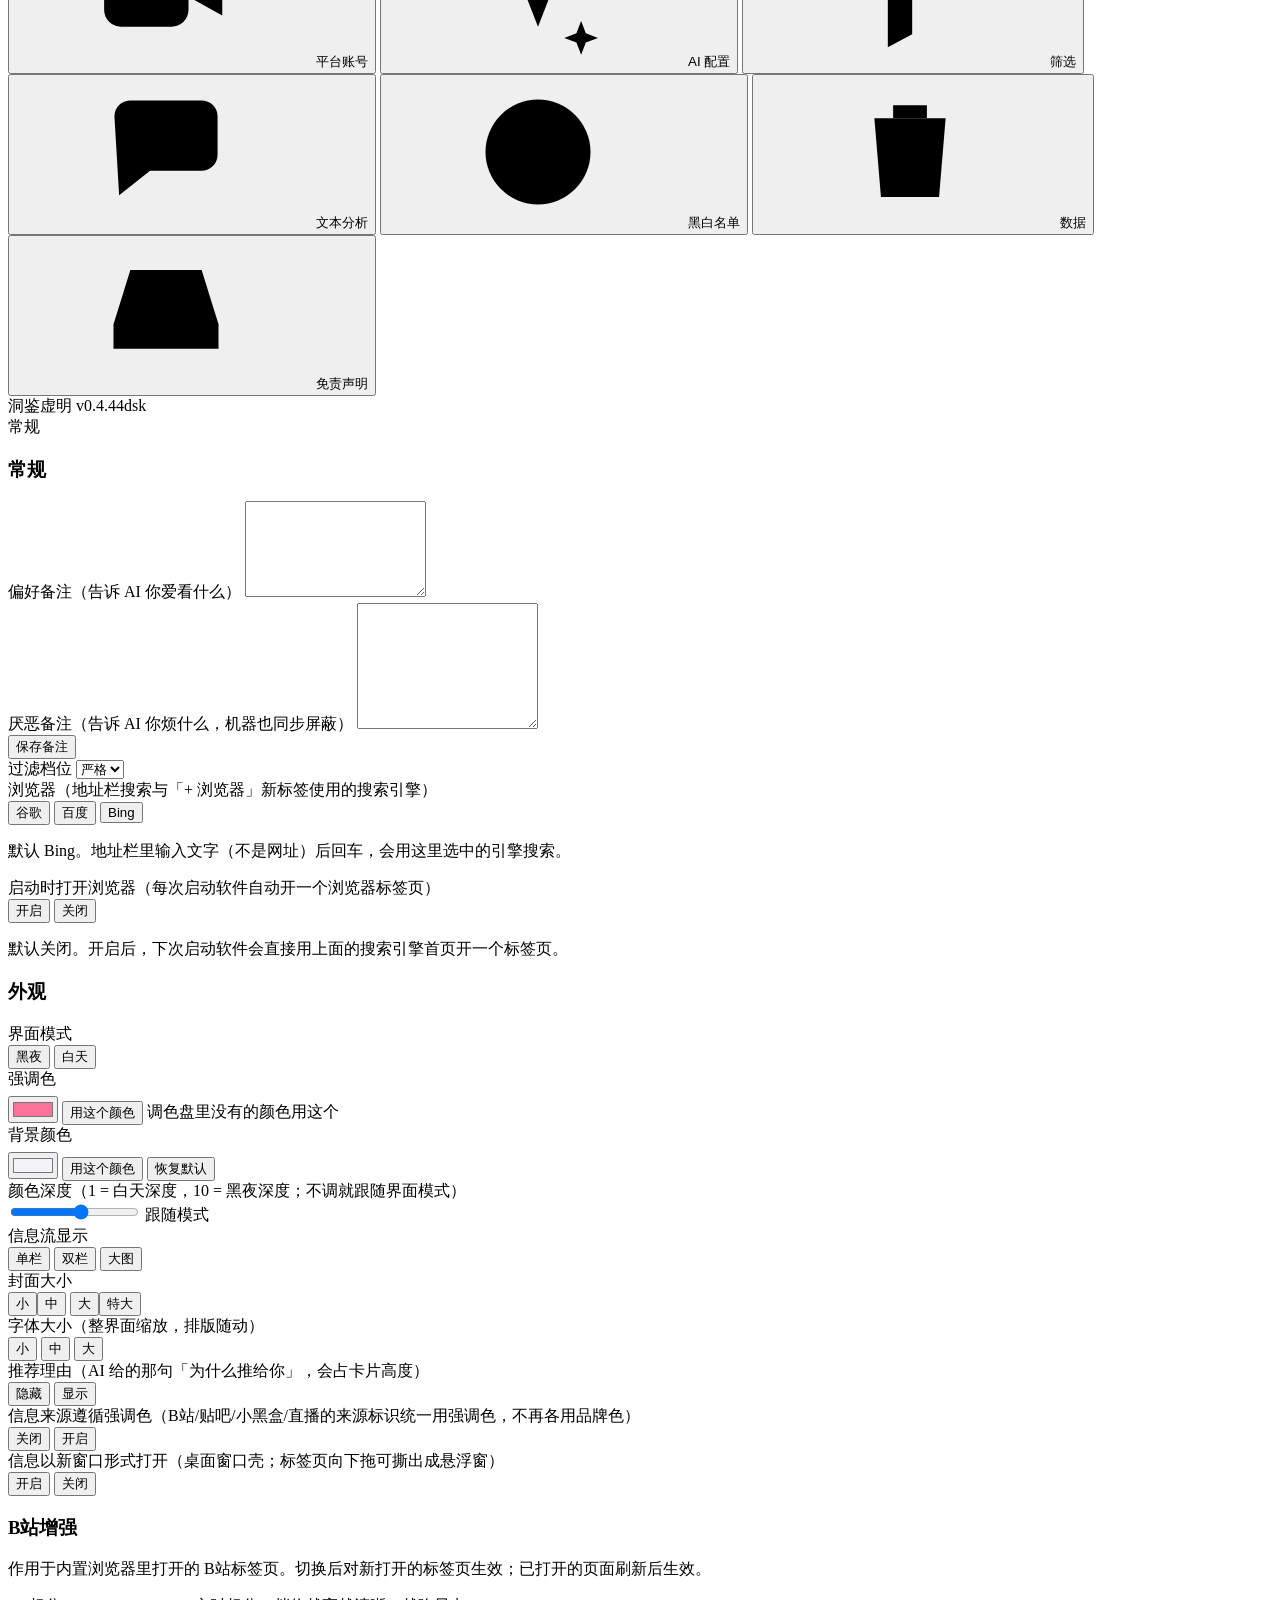
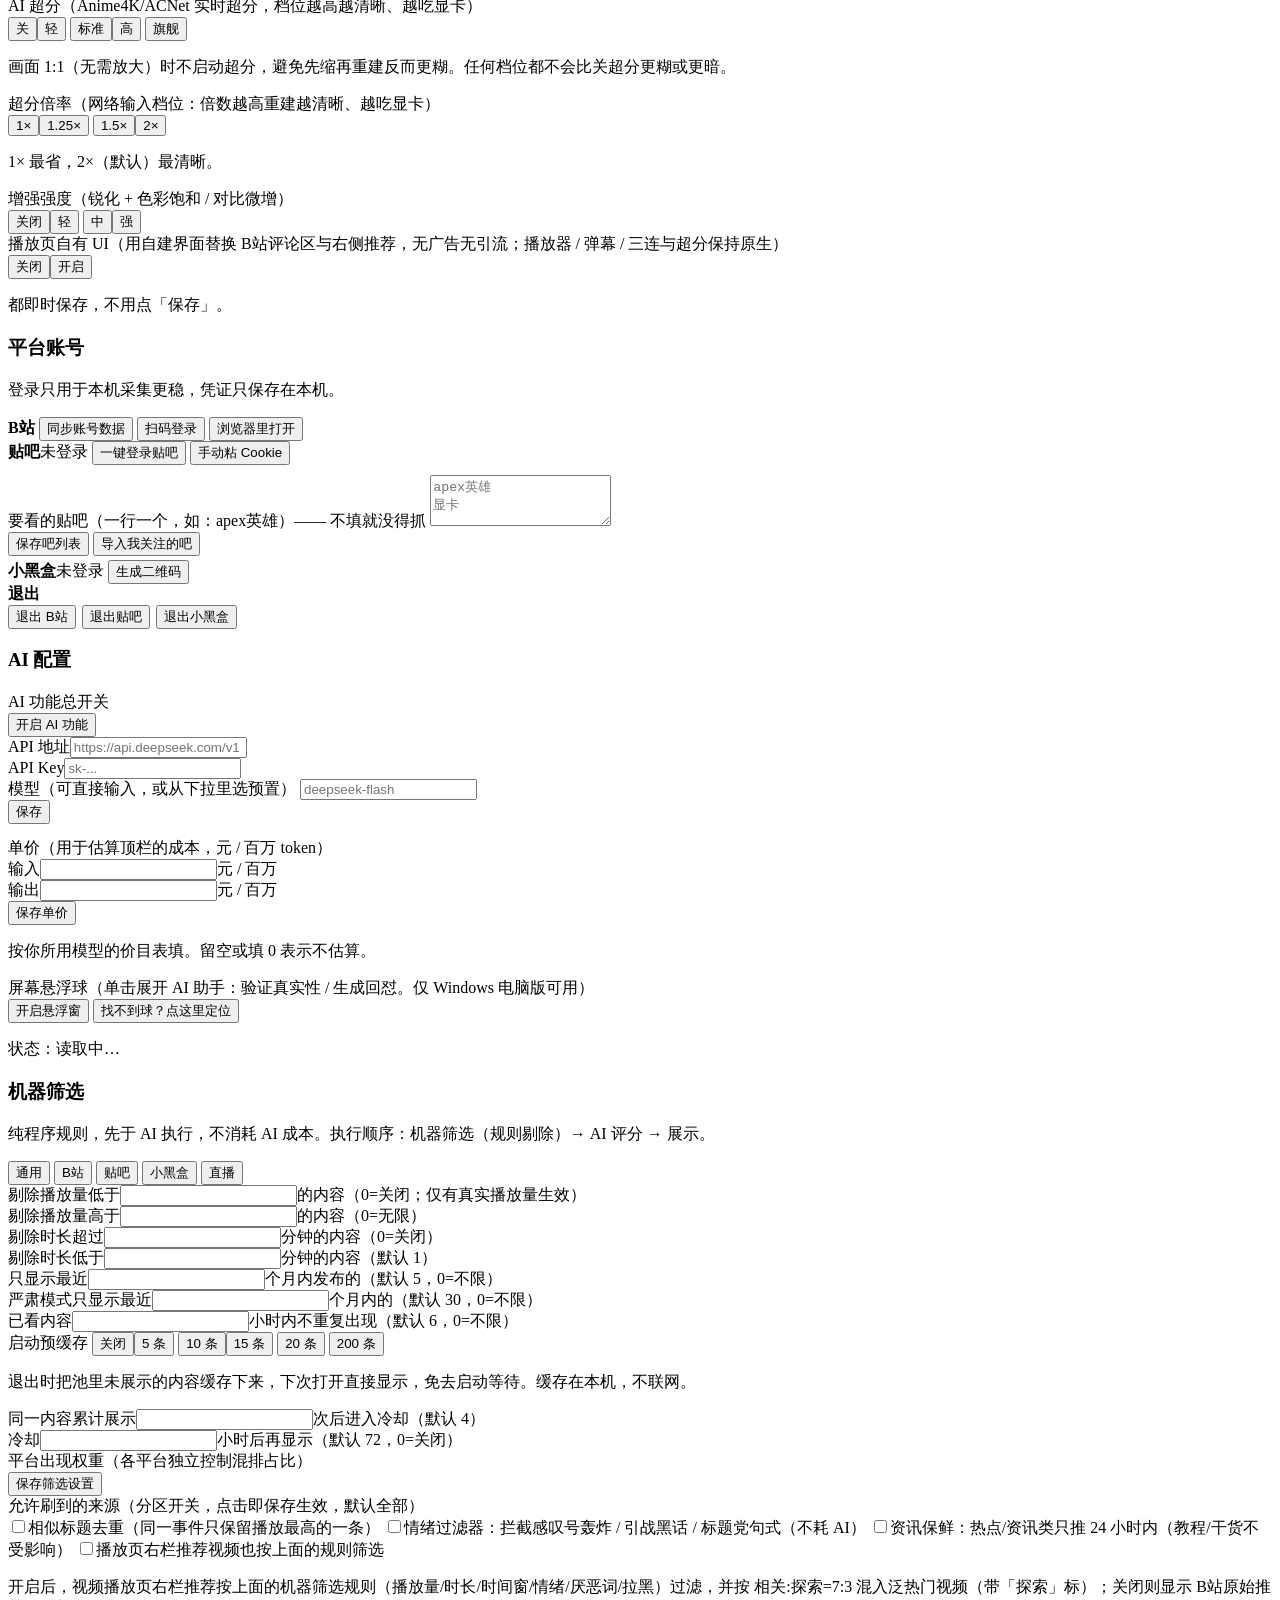
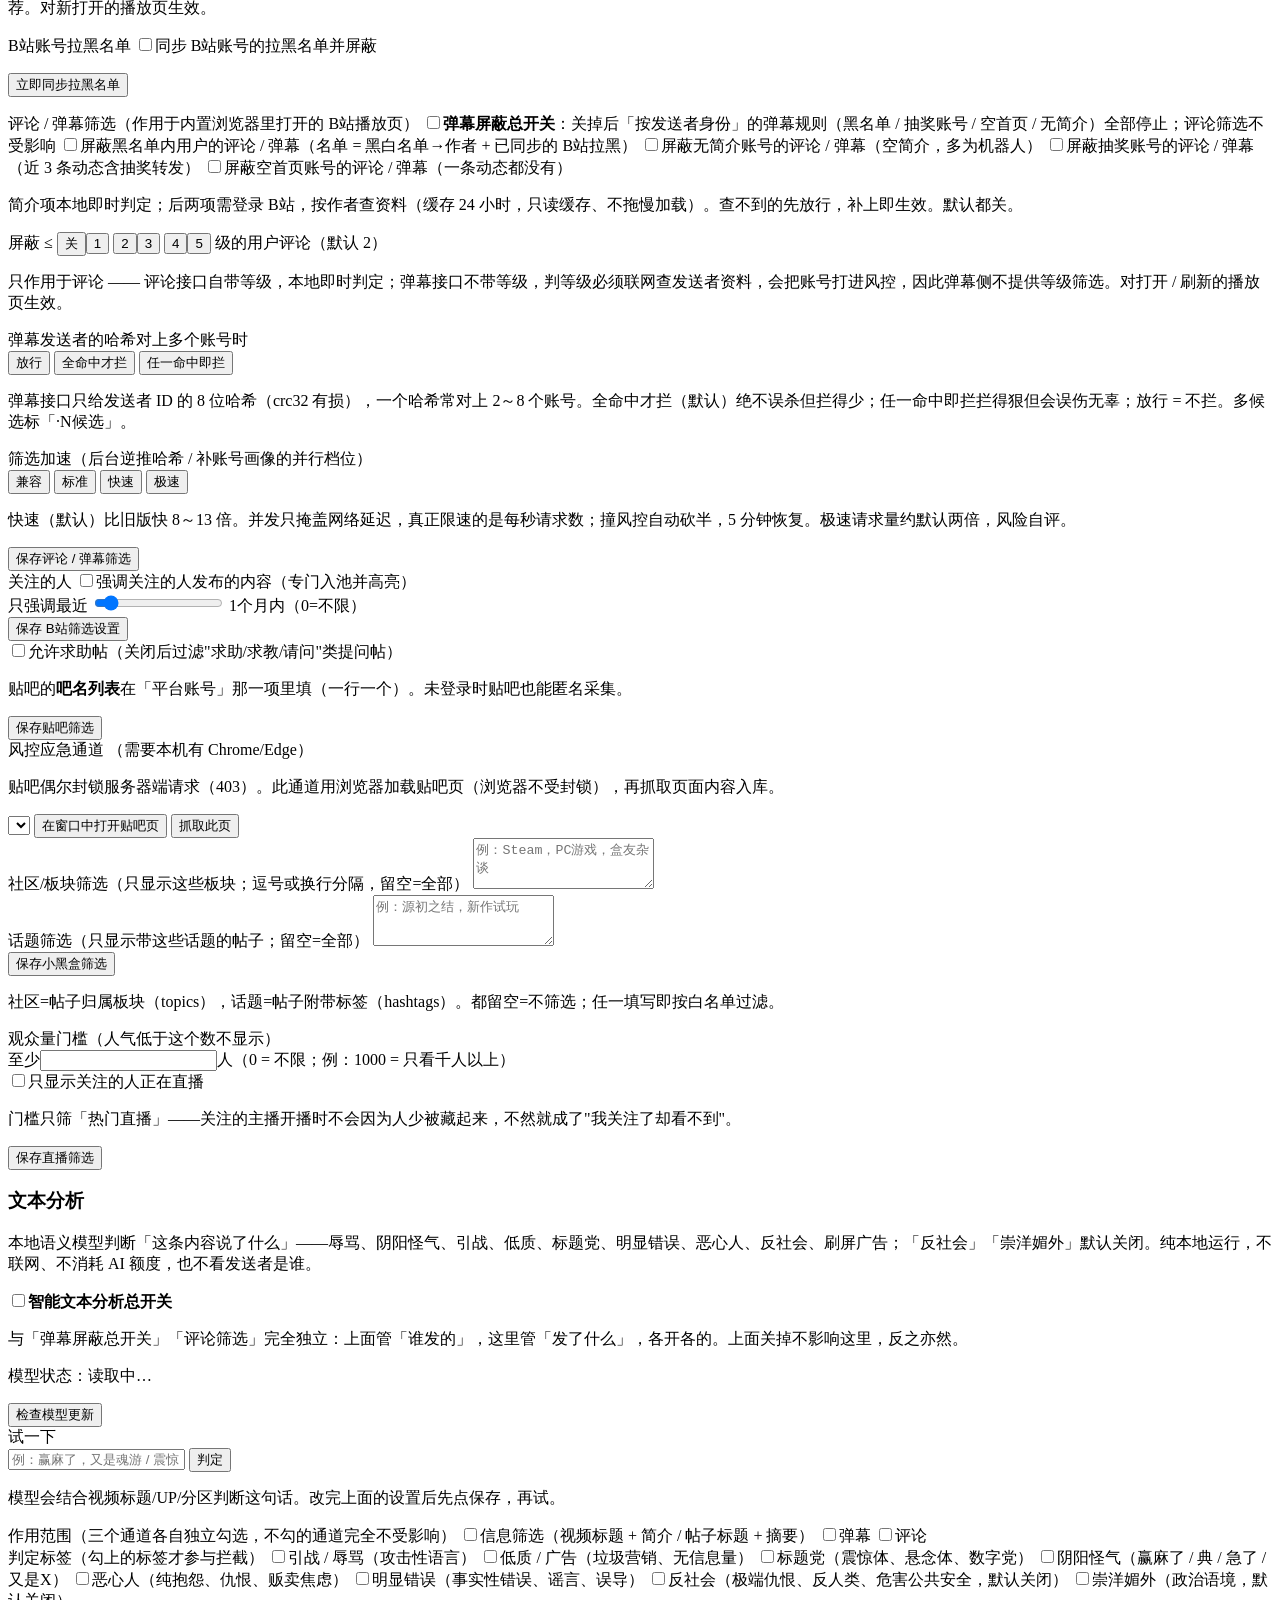
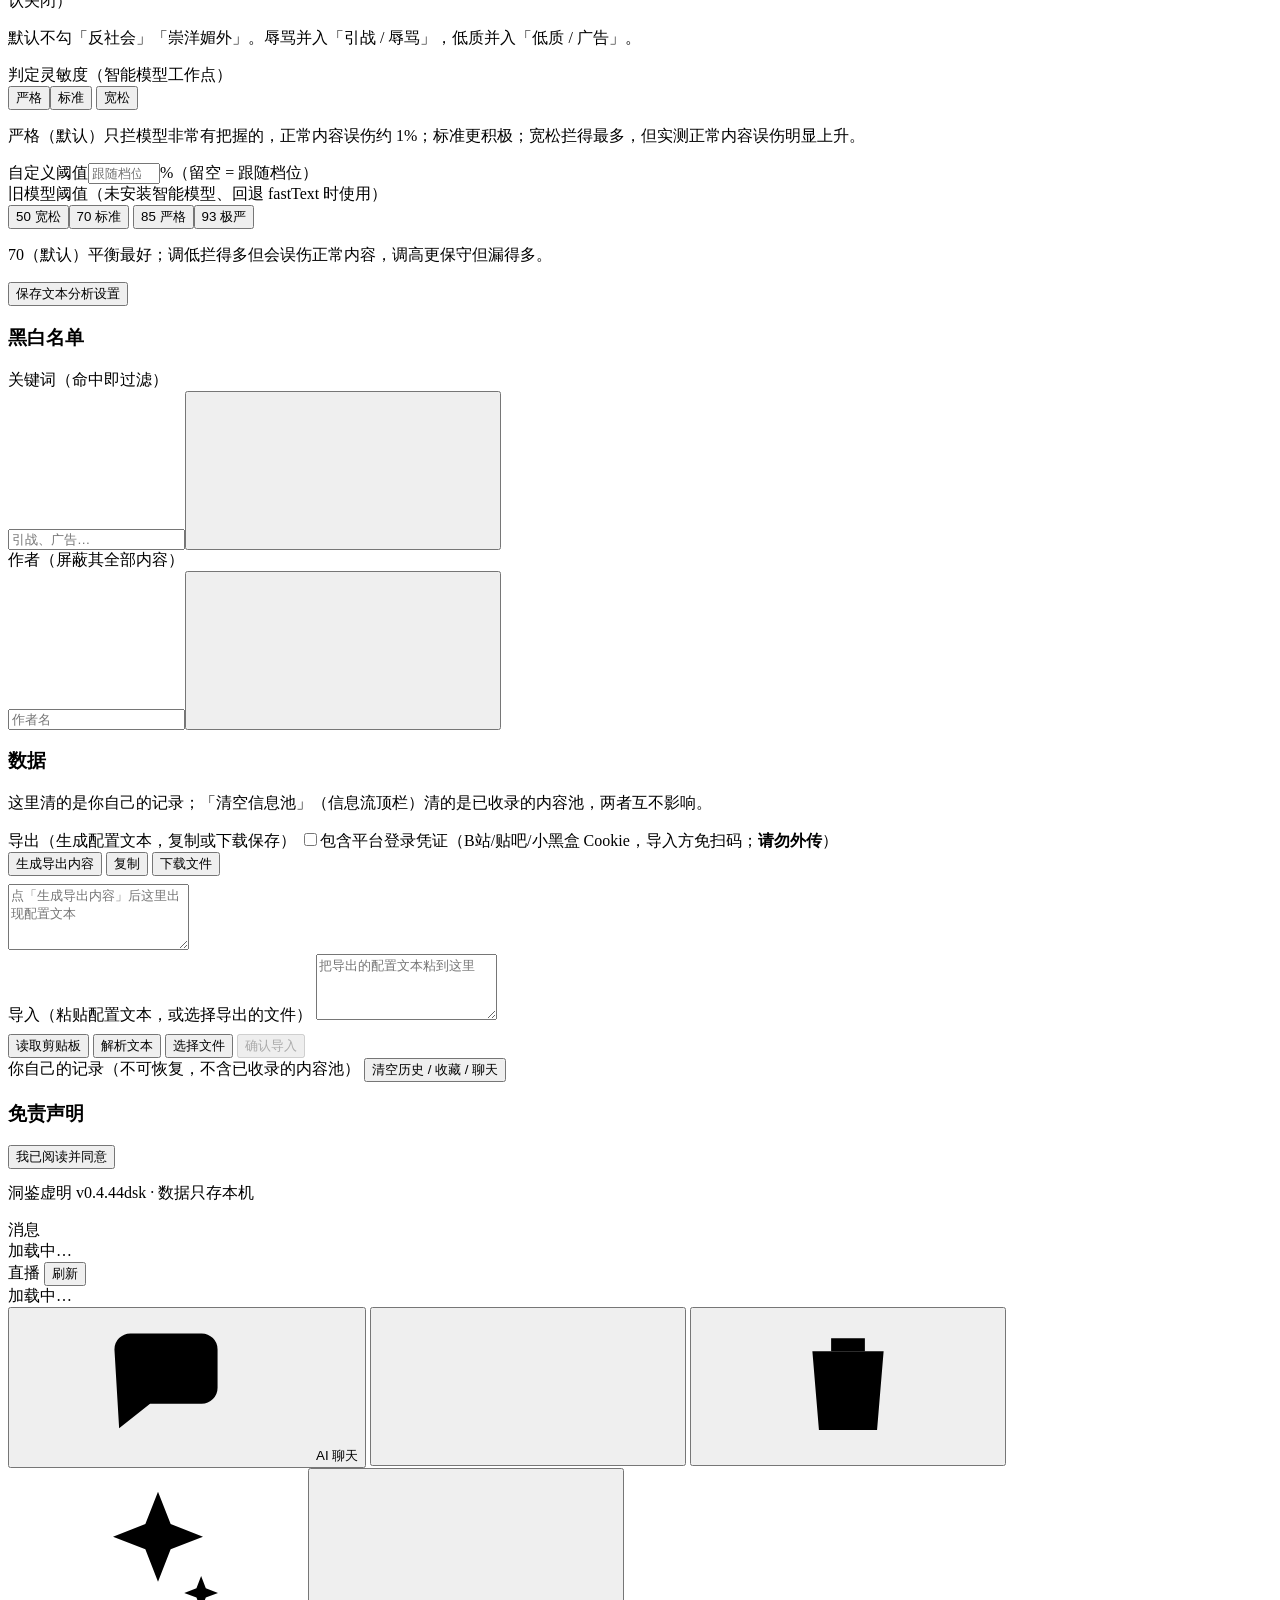
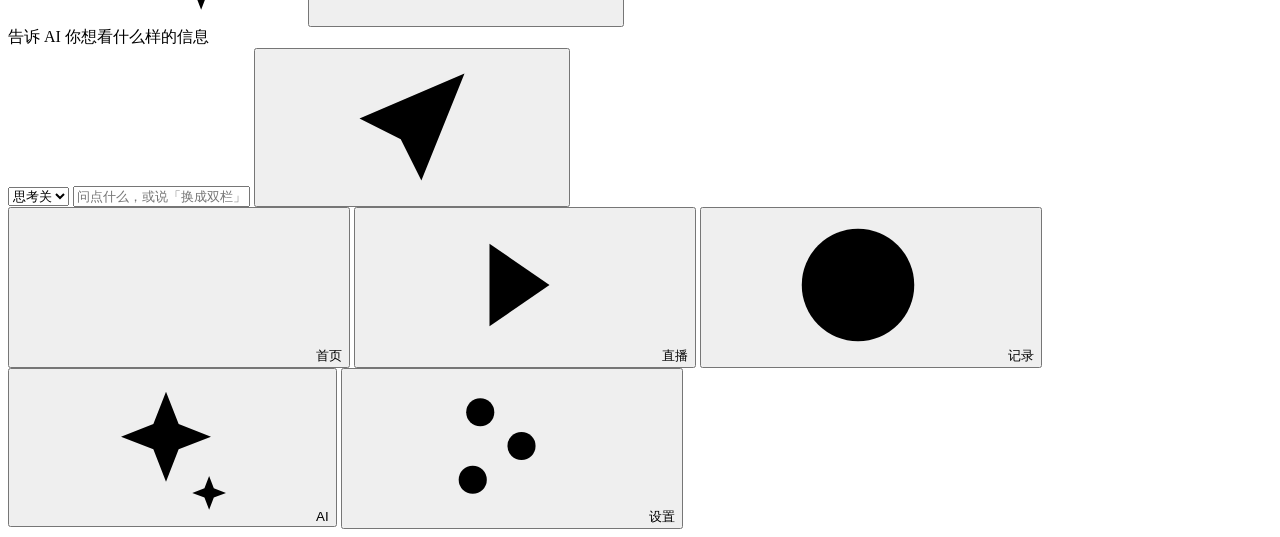
==== commit e65987ff: "v0.4.44dsk: 顶栏图标归位(软件图标/真实favicon/放大镜) + 继续消廉价感 用户两句反馈: 1) "信息流的图标改成软件图标, 然后搜索界面的图标改成放大镜图标" 2) "感觉这个" ====
--- a/desktop/web/index.html
+++ b/desktop/web/index.html
@@ -176,7 +176,7 @@
         <button class="svItem" data-sec="data"><svg class="ic"><use href="#i-trash"/></svg>数据</button>
         <button class="svItem" data-sec="disclaimer"><svg class="ic"><use href="#i-inbox"/></svg>免责声明</button>
       </div>
-      <div class="svVer">洞鉴虚明 v0.4.43dsk</div>
+      <div class="svVer">洞鉴虚明 v0.4.44dsk</div>
     </nav>
   </aside>
 
@@ -595,7 +595,7 @@
           <h3>免责声明</h3>
           <div id="disclaimerBody" class="disc"></div>
           <button id="btnDisclaimer">我已阅读并同意</button>
-          <p class="tip" style="margin-top:14px">洞鉴虚明 v0.4.43dsk · 数据只存本机</p>
+          <p class="tip" style="margin-top:14px">洞鉴虚明 v0.4.44dsk · 数据只存本机</p>
         </section>
       </div>
     </div>
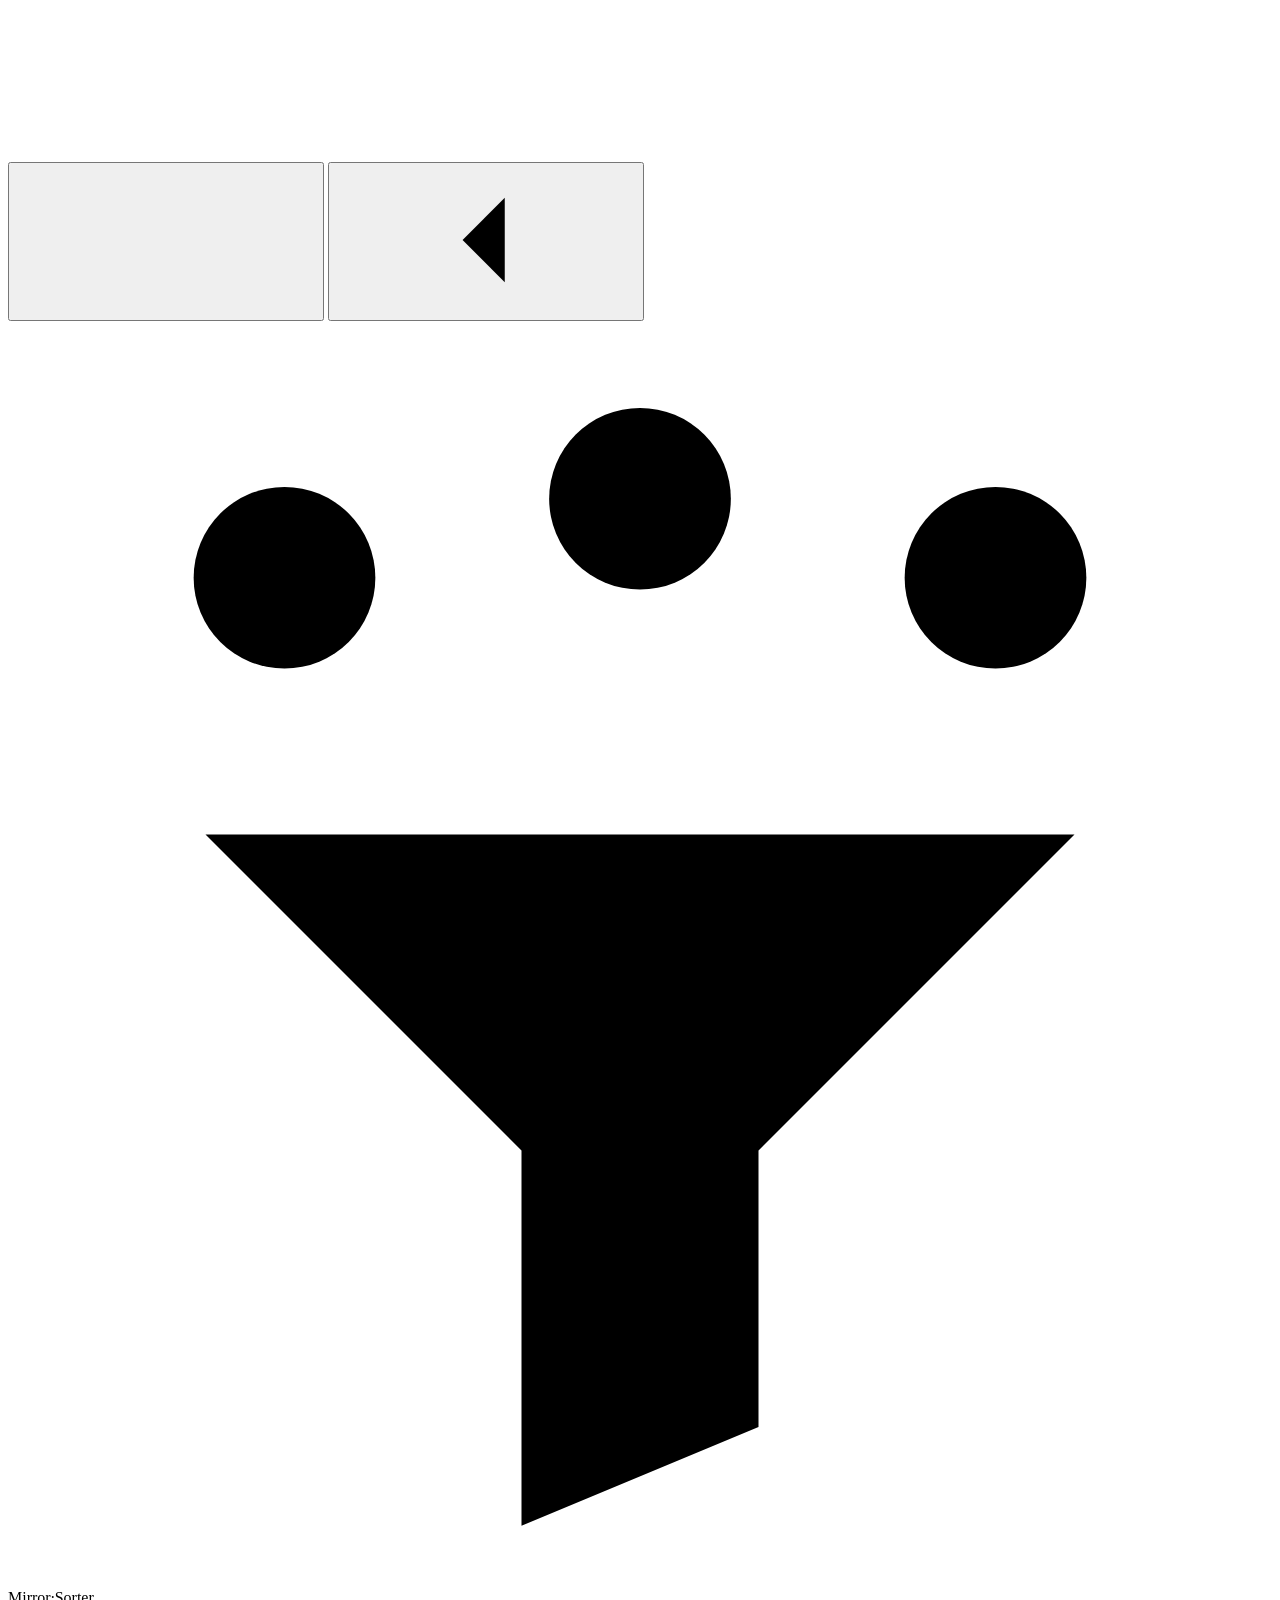
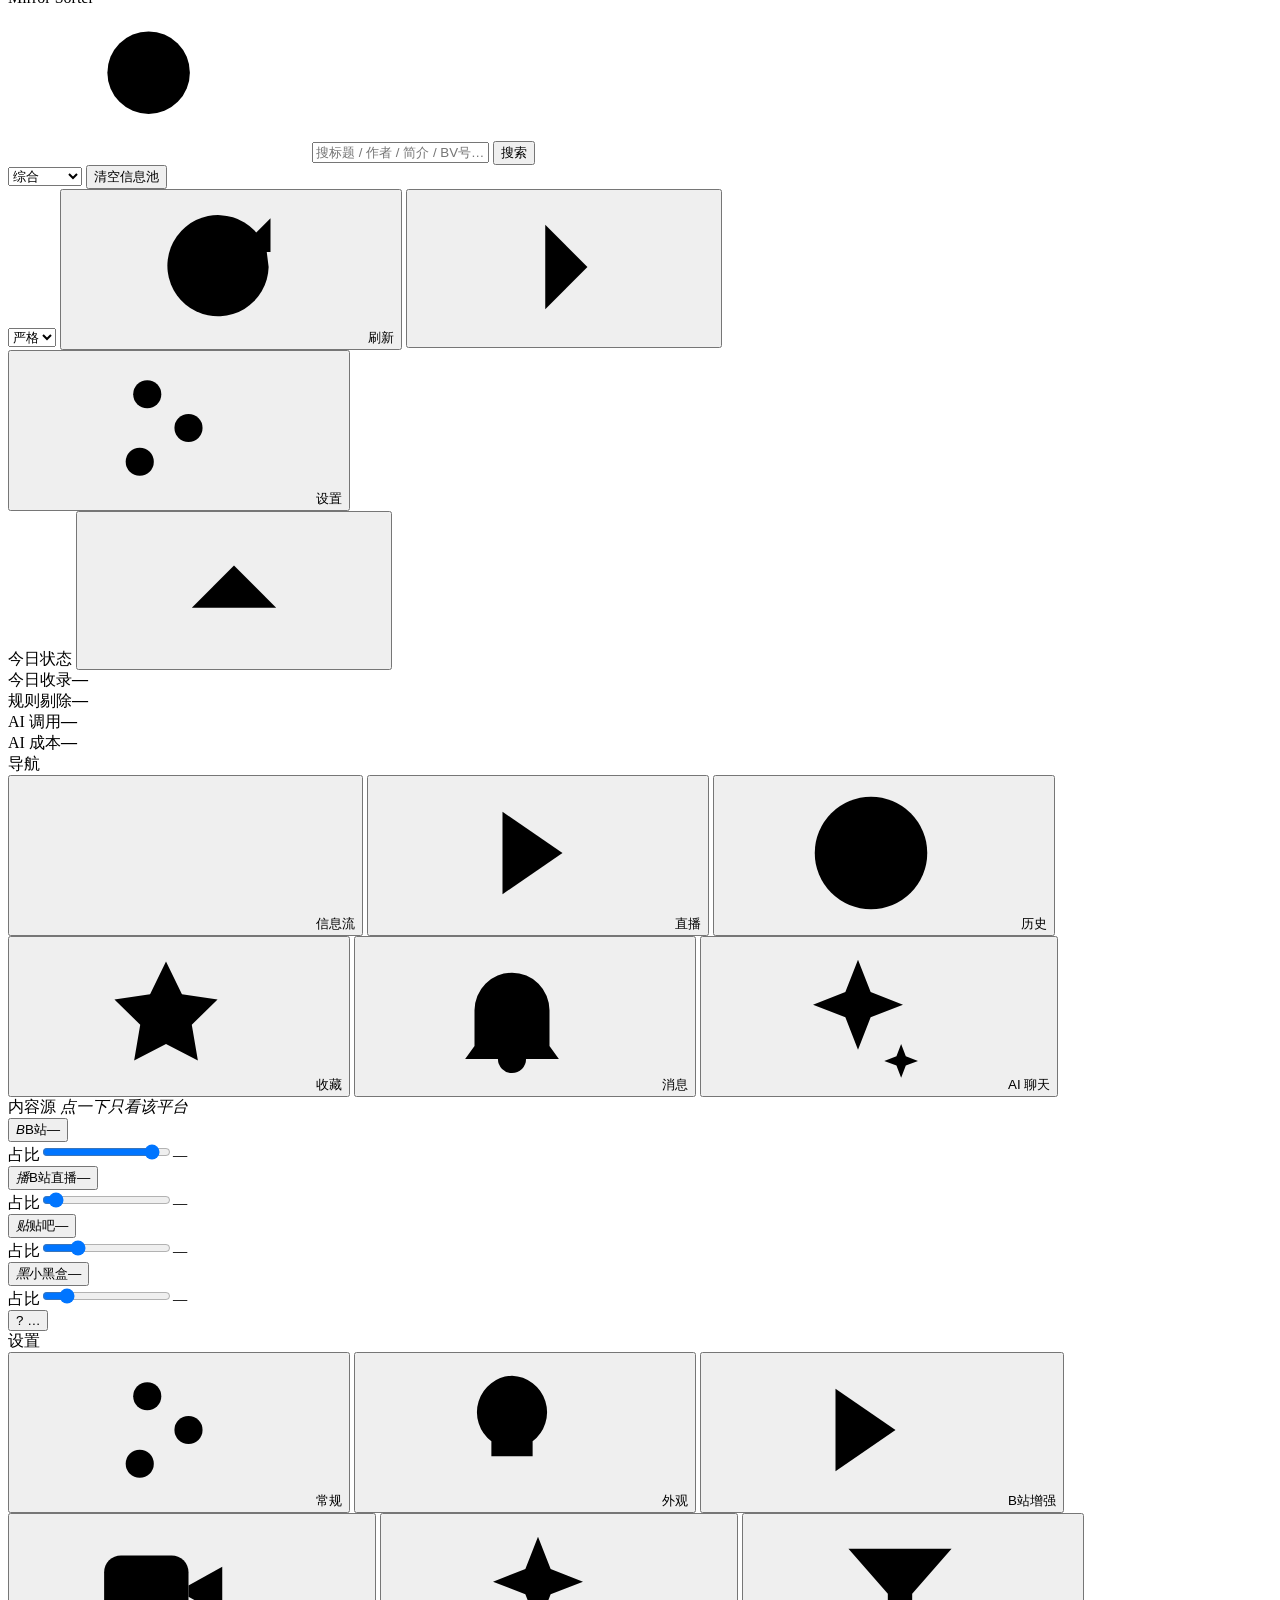
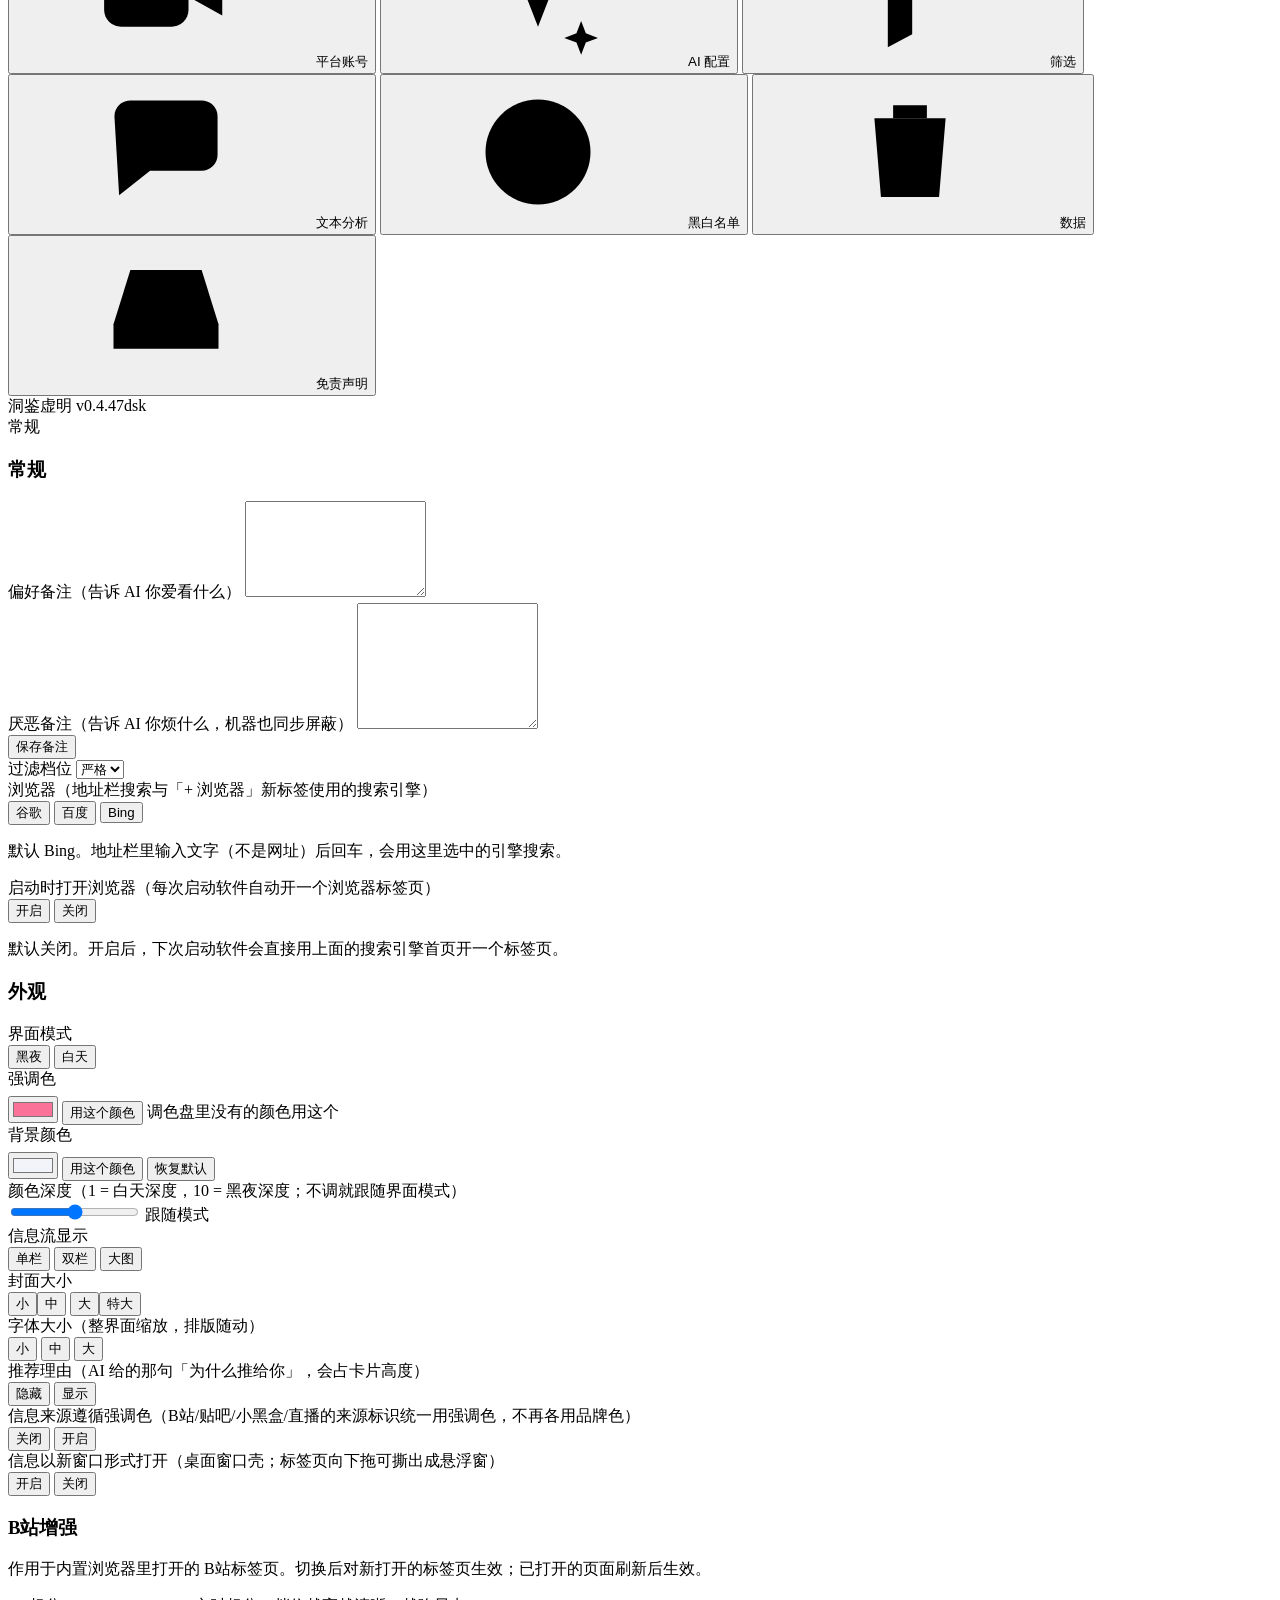
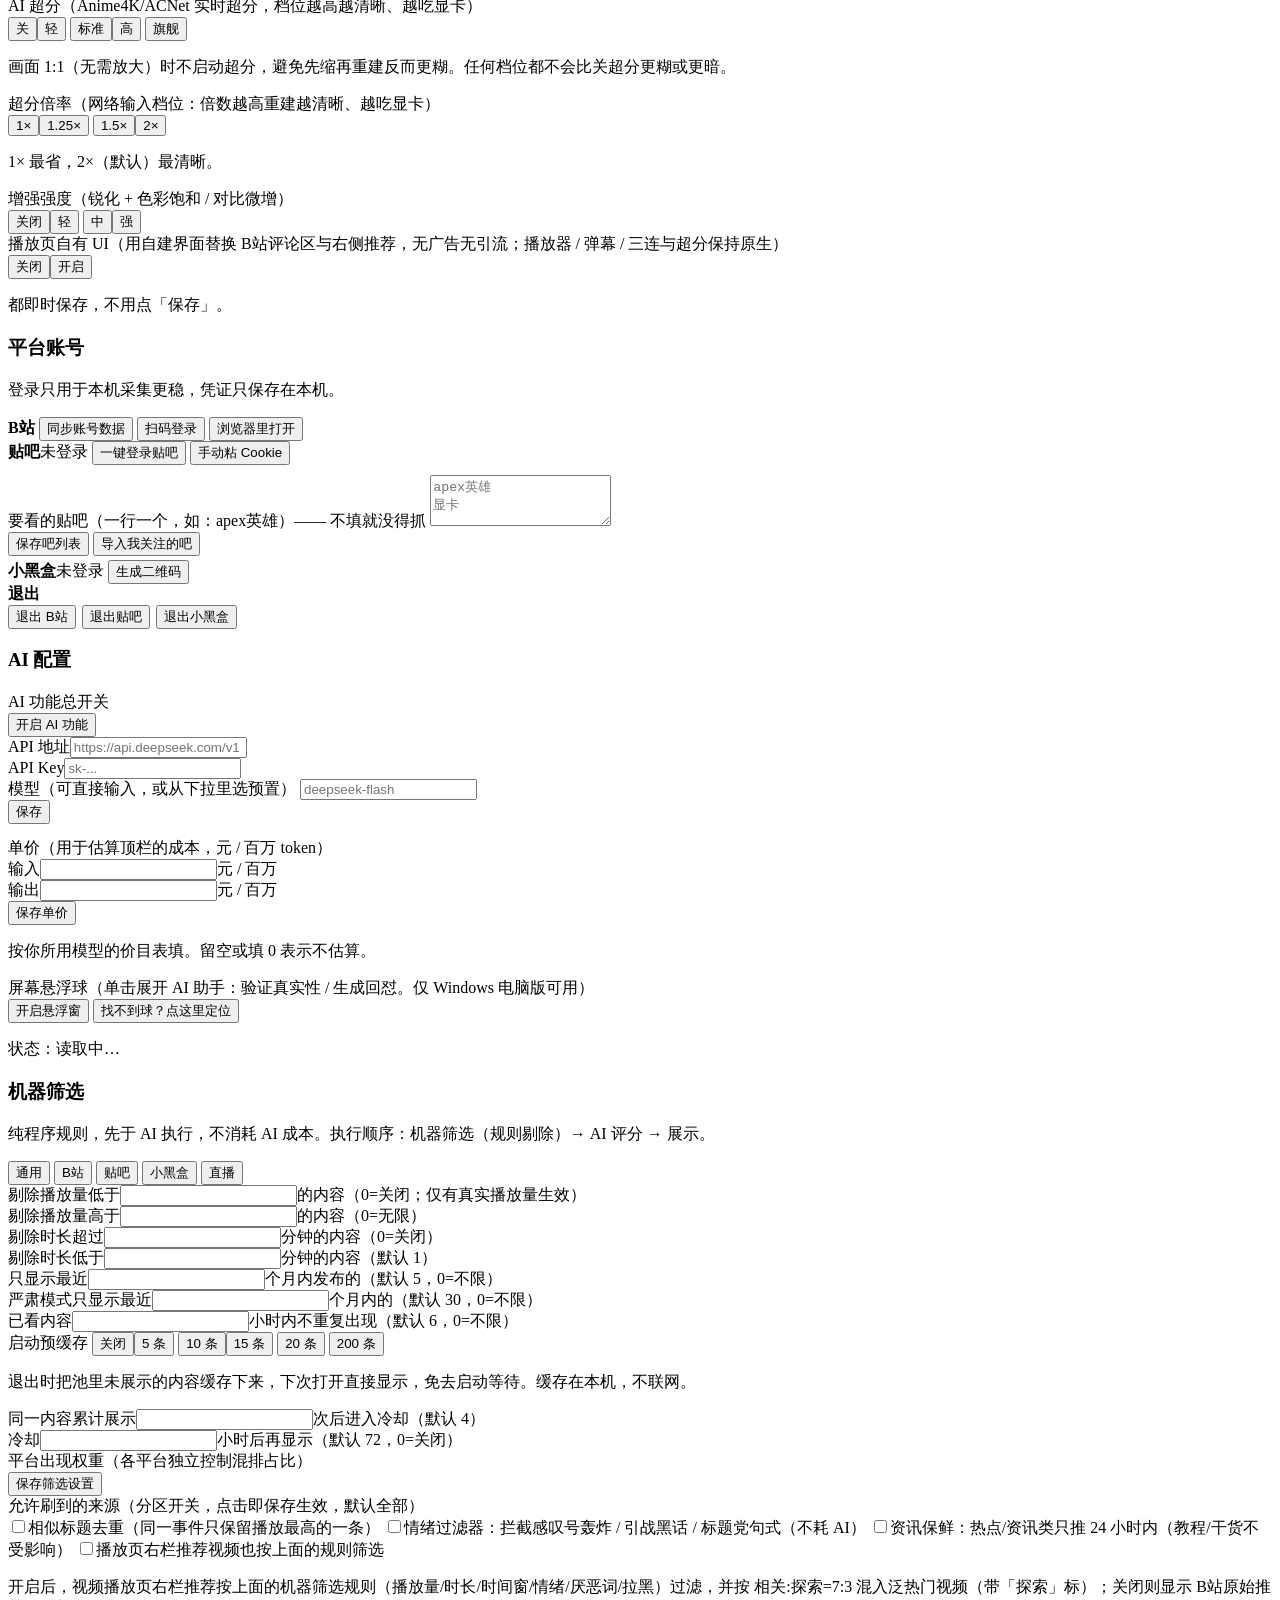
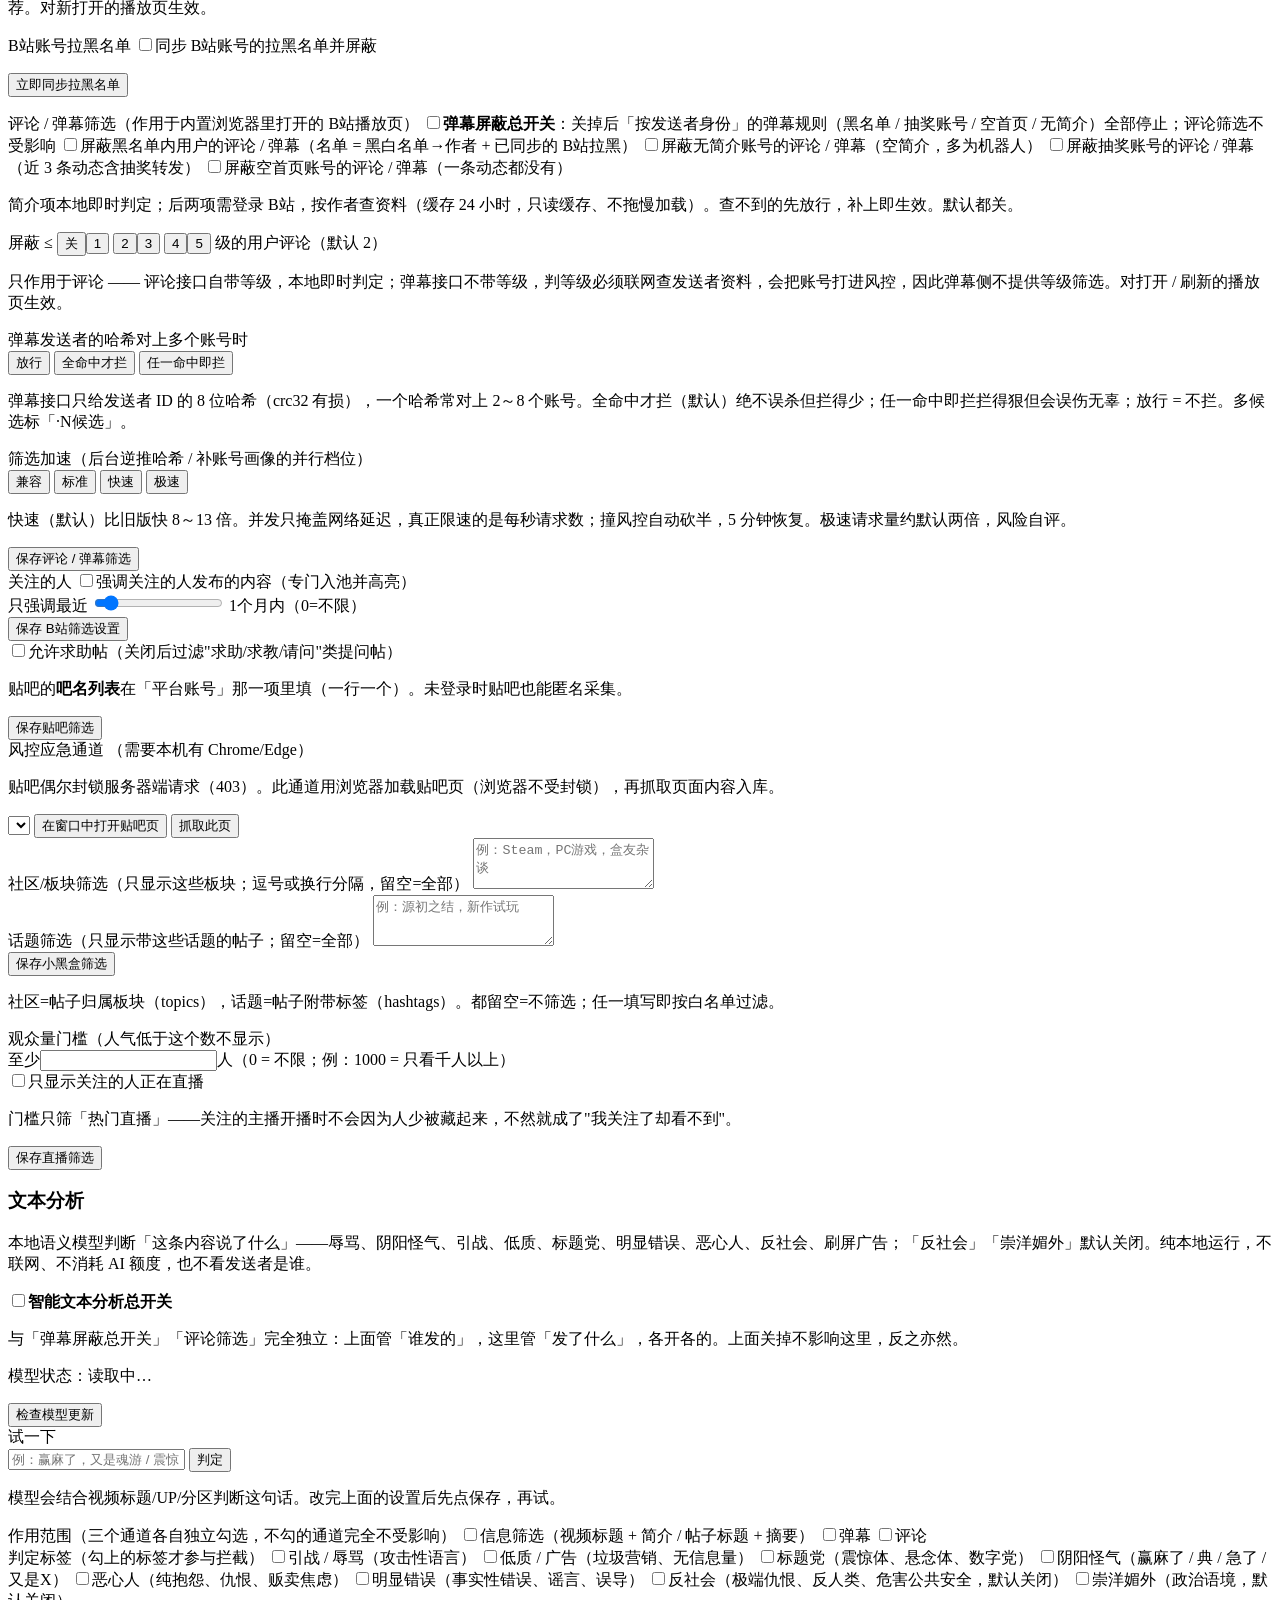
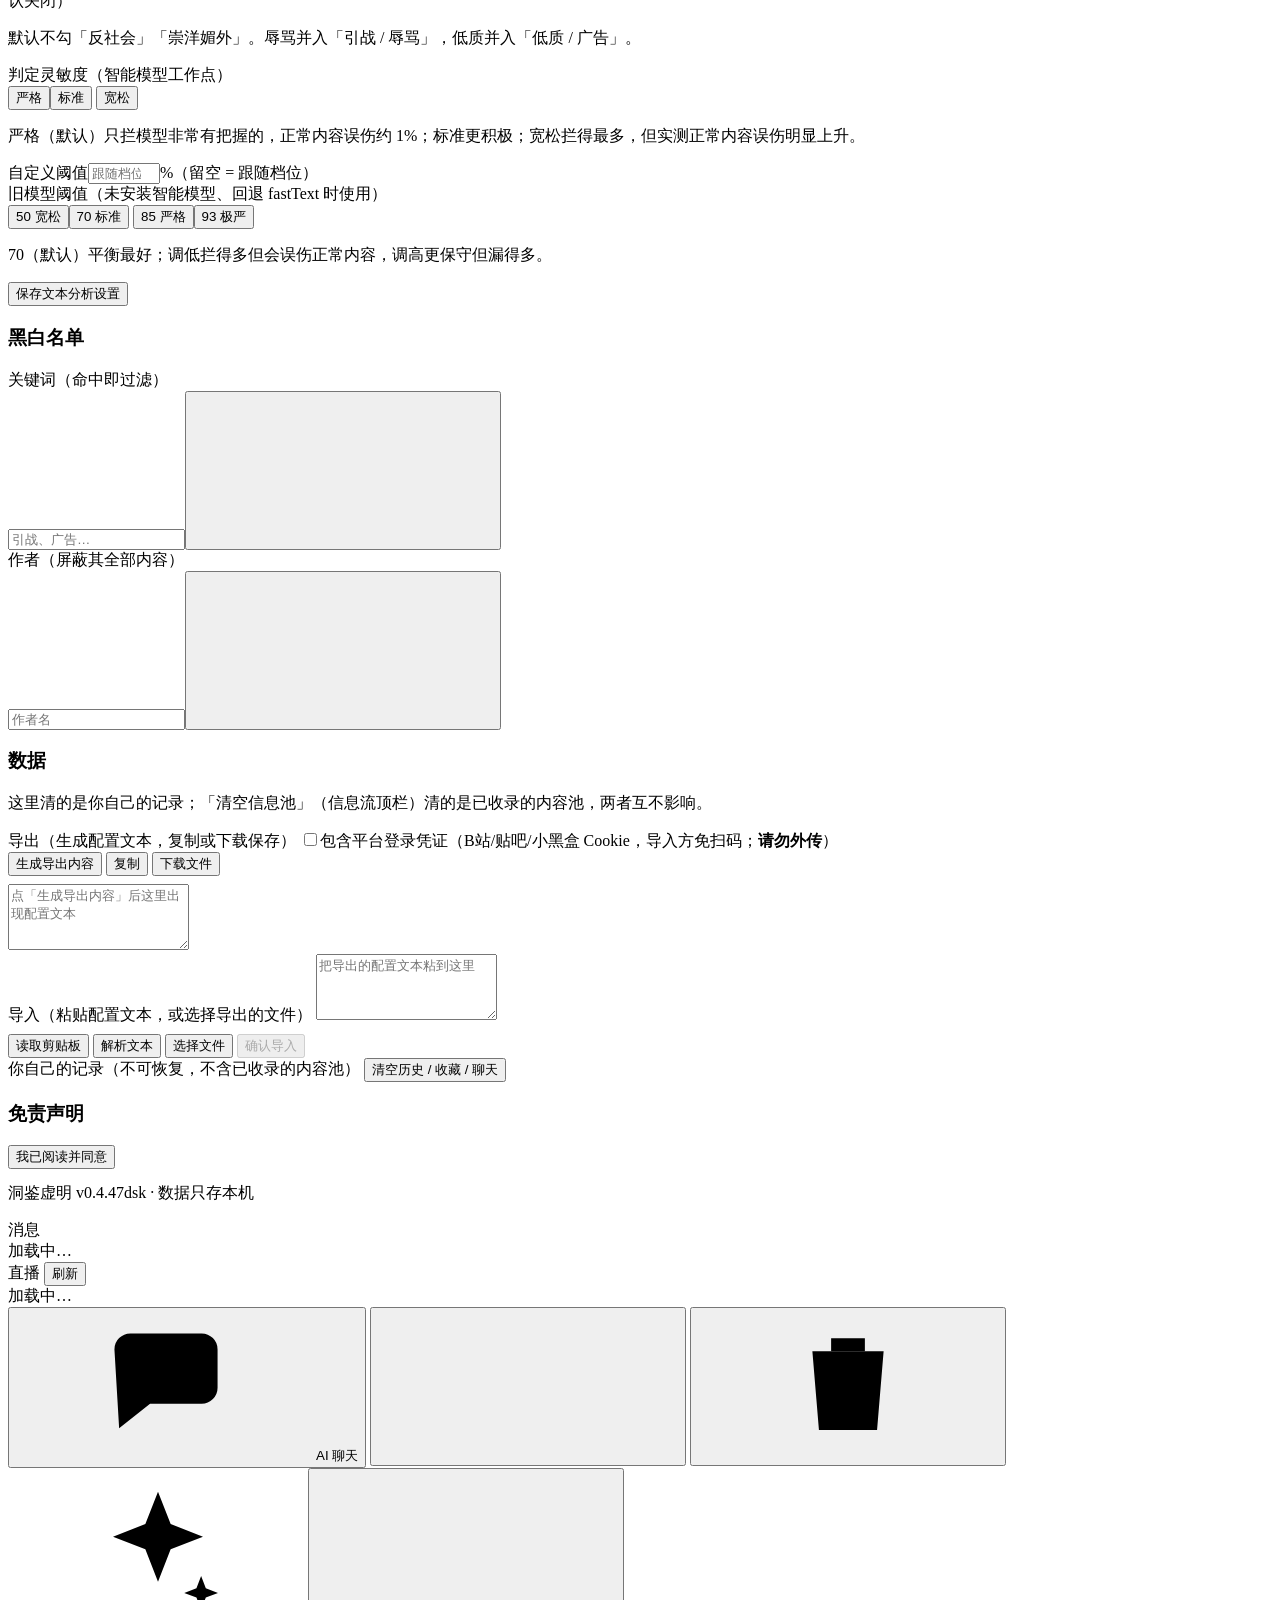
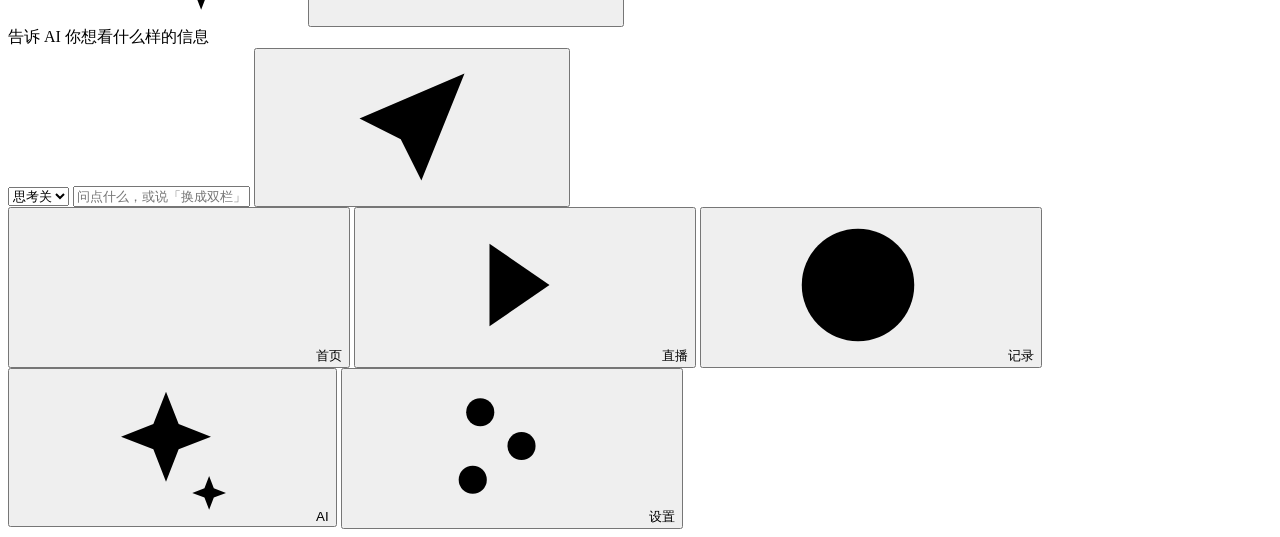
==== commit 55a222c4: "顶栏 AI 入口收进地址栏胶囊, 并修高 DPI 下的图标裁切/过大; v0.4.47dsk - 栏尾那颗"描边圆环 + AI 文字"的孤岛圆钮删掉, 入口改成地址栏胶囊右端 28x24 的   ch" ====
--- a/desktop/web/index.html
+++ b/desktop/web/index.html
@@ -176,7 +176,7 @@
         <button class="svItem" data-sec="data"><svg class="ic"><use href="#i-trash"/></svg>数据</button>
         <button class="svItem" data-sec="disclaimer"><svg class="ic"><use href="#i-inbox"/></svg>免责声明</button>
       </div>
-      <div class="svVer">洞鉴虚明 v0.4.44dsk</div>
+      <div class="svVer">洞鉴虚明 v0.4.47dsk</div>
     </nav>
   </aside>
 
@@ -235,7 +235,7 @@
               <button id="bgReset" class="mini alt">恢复默认</button>
             </div></div>
           <div class="fld"><span class="lbl">颜色深度（1 = 白天深度，10 = 黑夜深度；不调就跟随界面模式）</span>
-            <div class="row"><input id="bgDepth" type="range" min="1" max="10" step="1" style="flex:1">
+            <div class="row"><input id="bgDepth" type="range" min="1" max="10" step="0.5" style="flex:1">
               <span class="lbl" id="bgDepthVal">跟随模式</span></div></div>
           <div class="fld"><span class="lbl">信息流显示</span>
             <div class="row" id="layoutRow">
@@ -595,7 +595,7 @@
           <h3>免责声明</h3>
           <div id="disclaimerBody" class="disc"></div>
           <button id="btnDisclaimer">我已阅读并同意</button>
-          <p class="tip" style="margin-top:14px">洞鉴虚明 v0.4.44dsk · 数据只存本机</p>
+          <p class="tip" style="margin-top:14px">洞鉴虚明 v0.4.47dsk · 数据只存本机</p>
         </section>
       </div>
     </div>
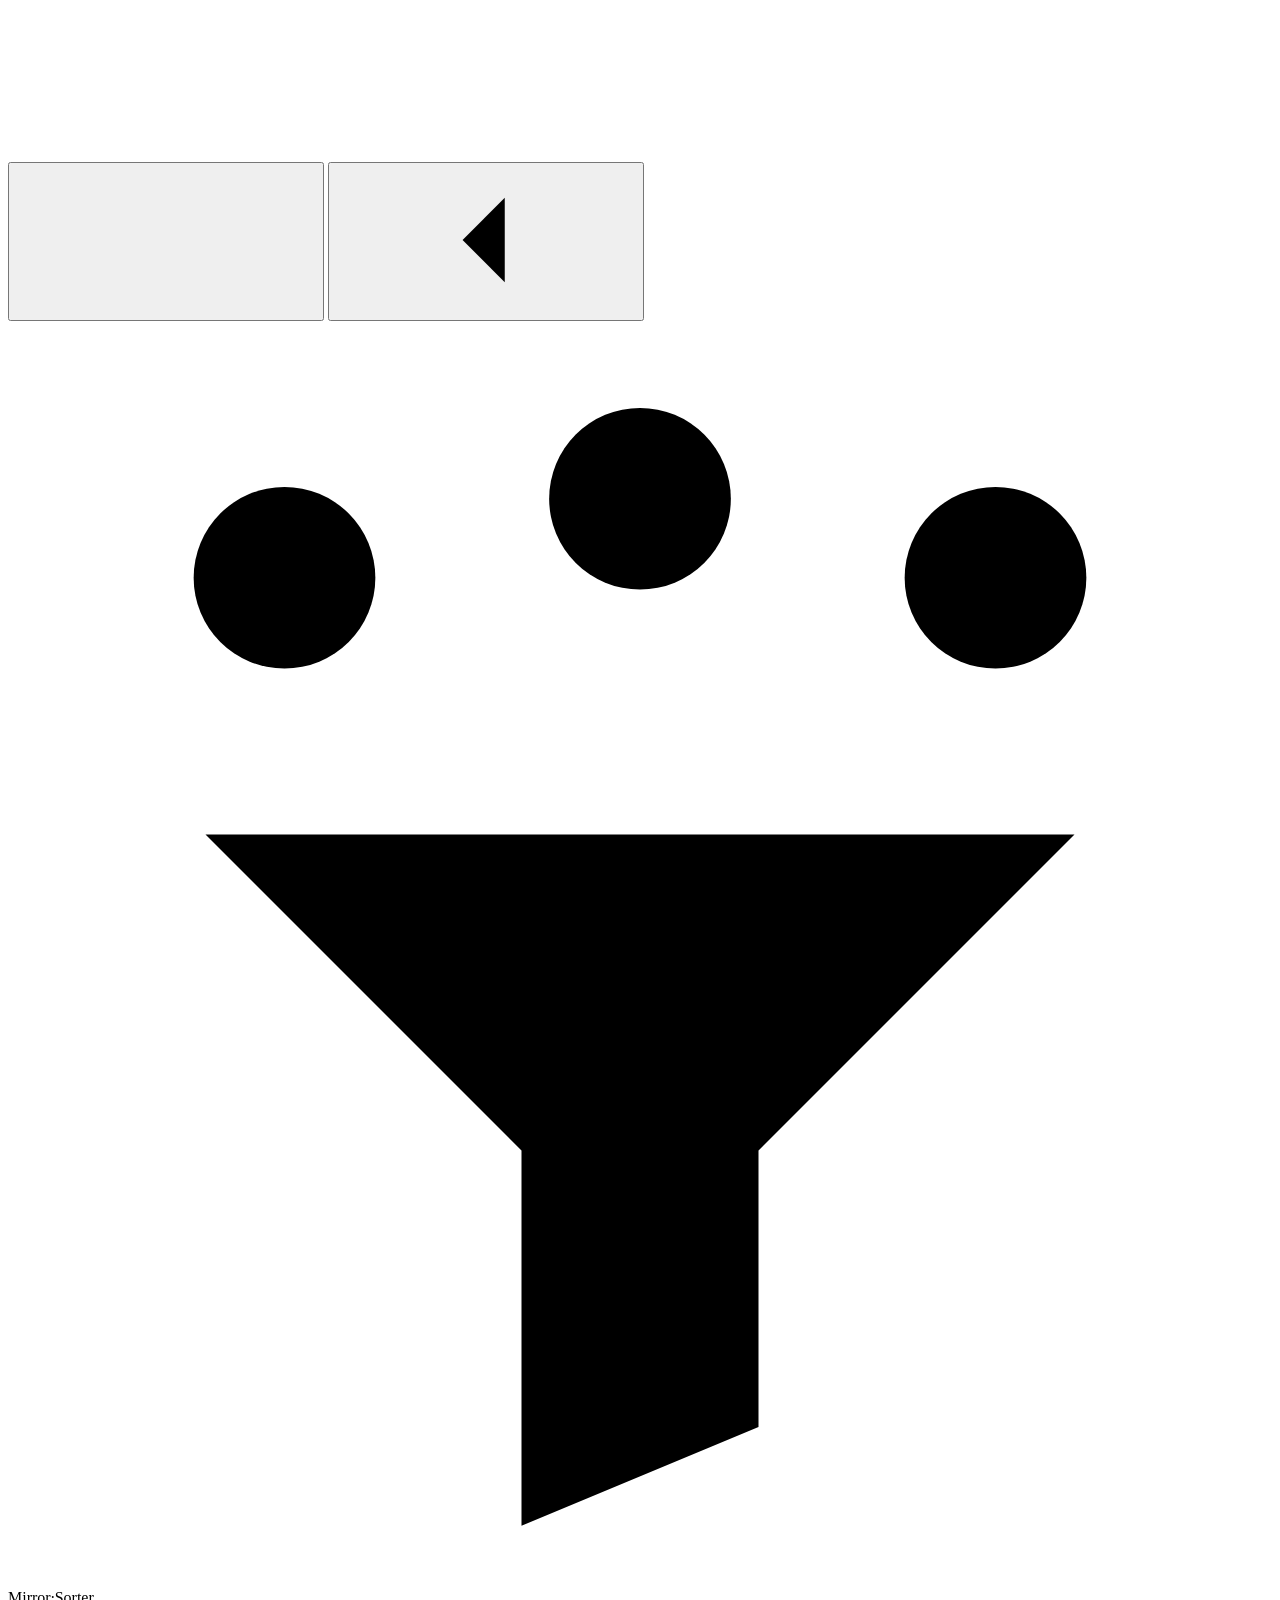
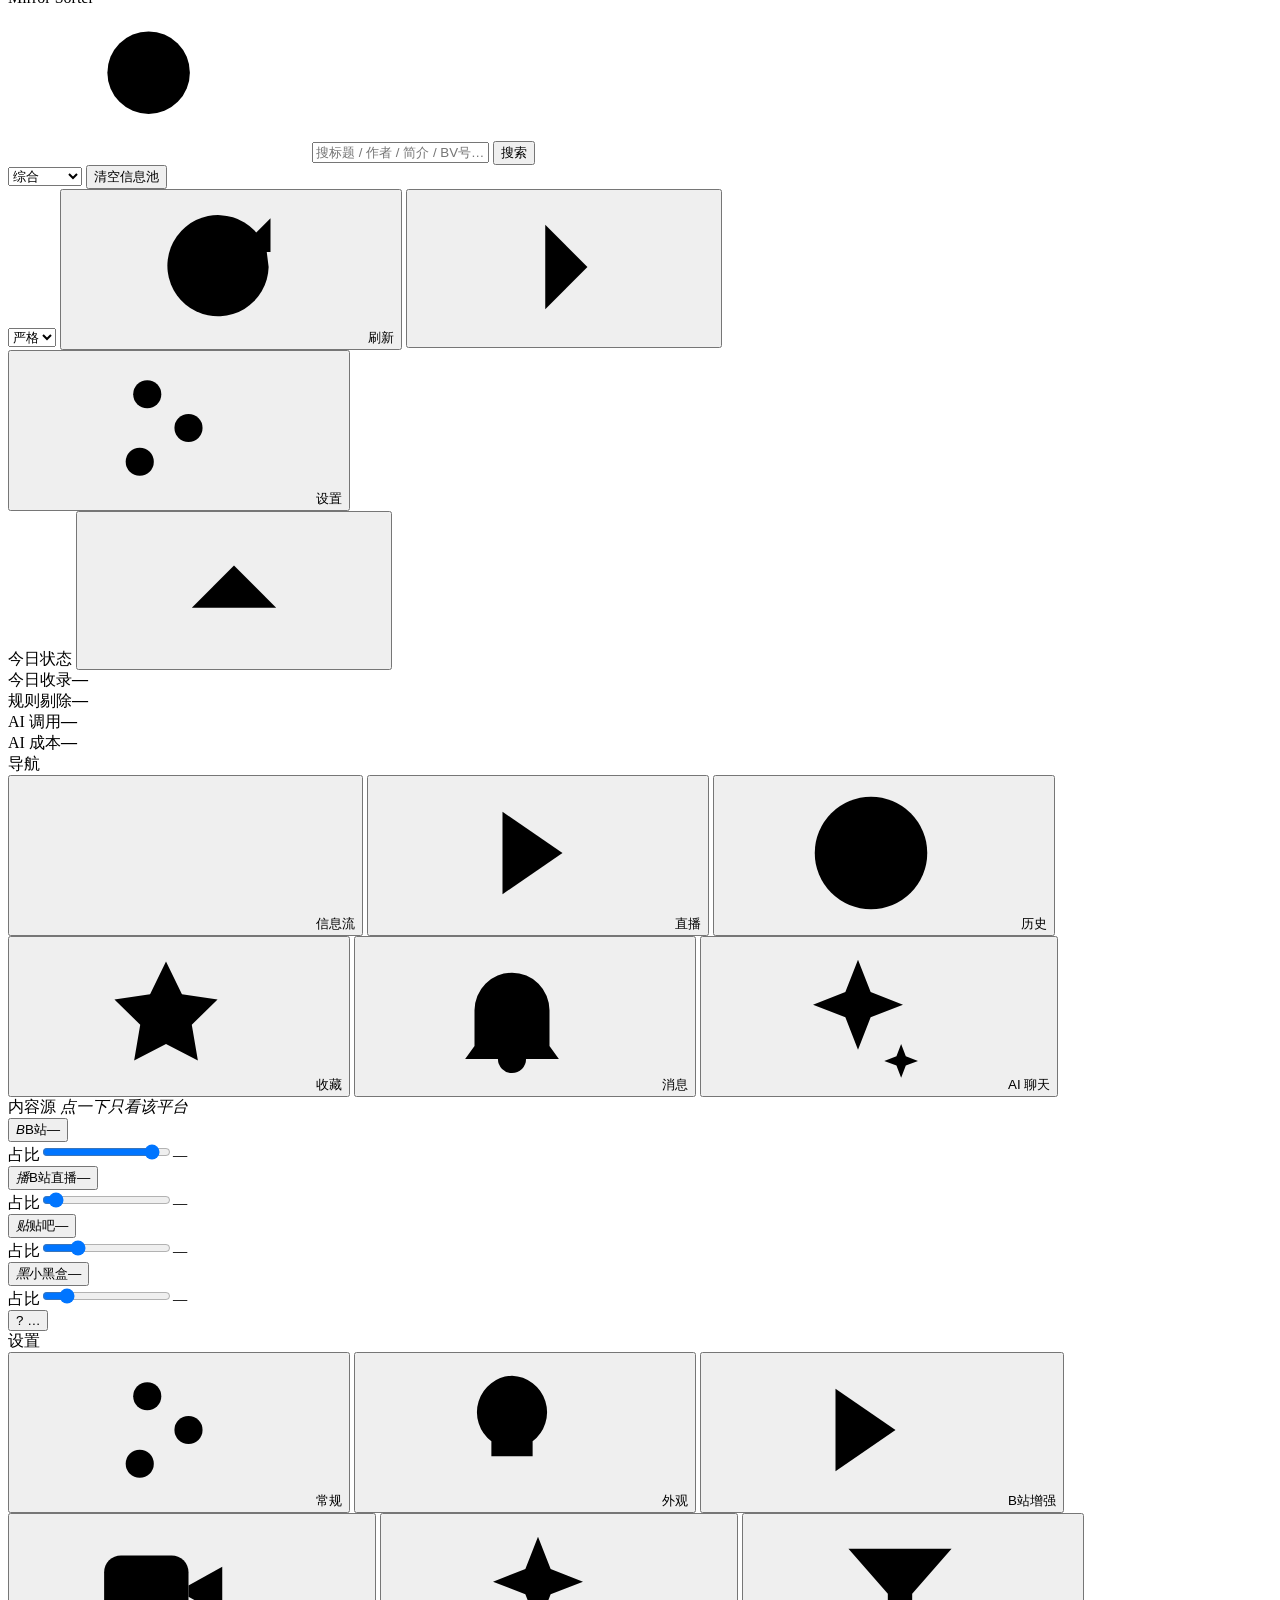
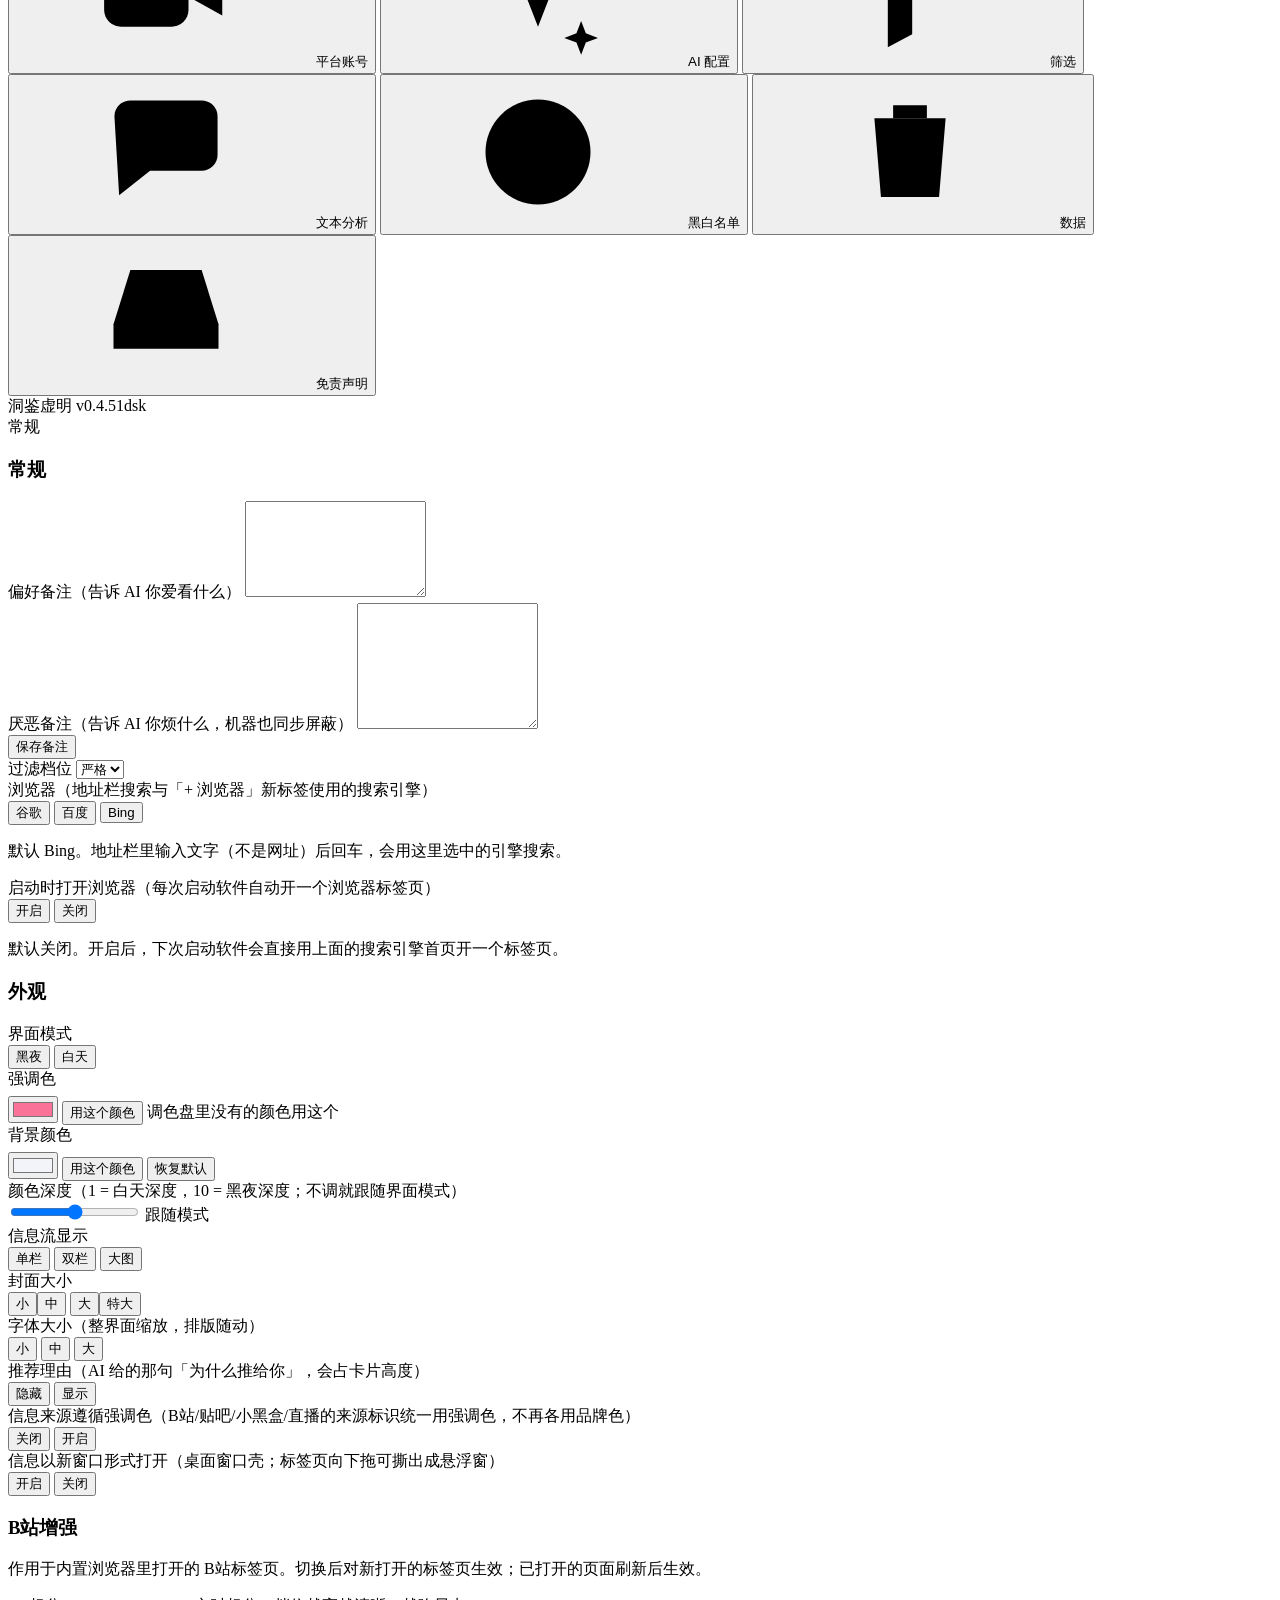
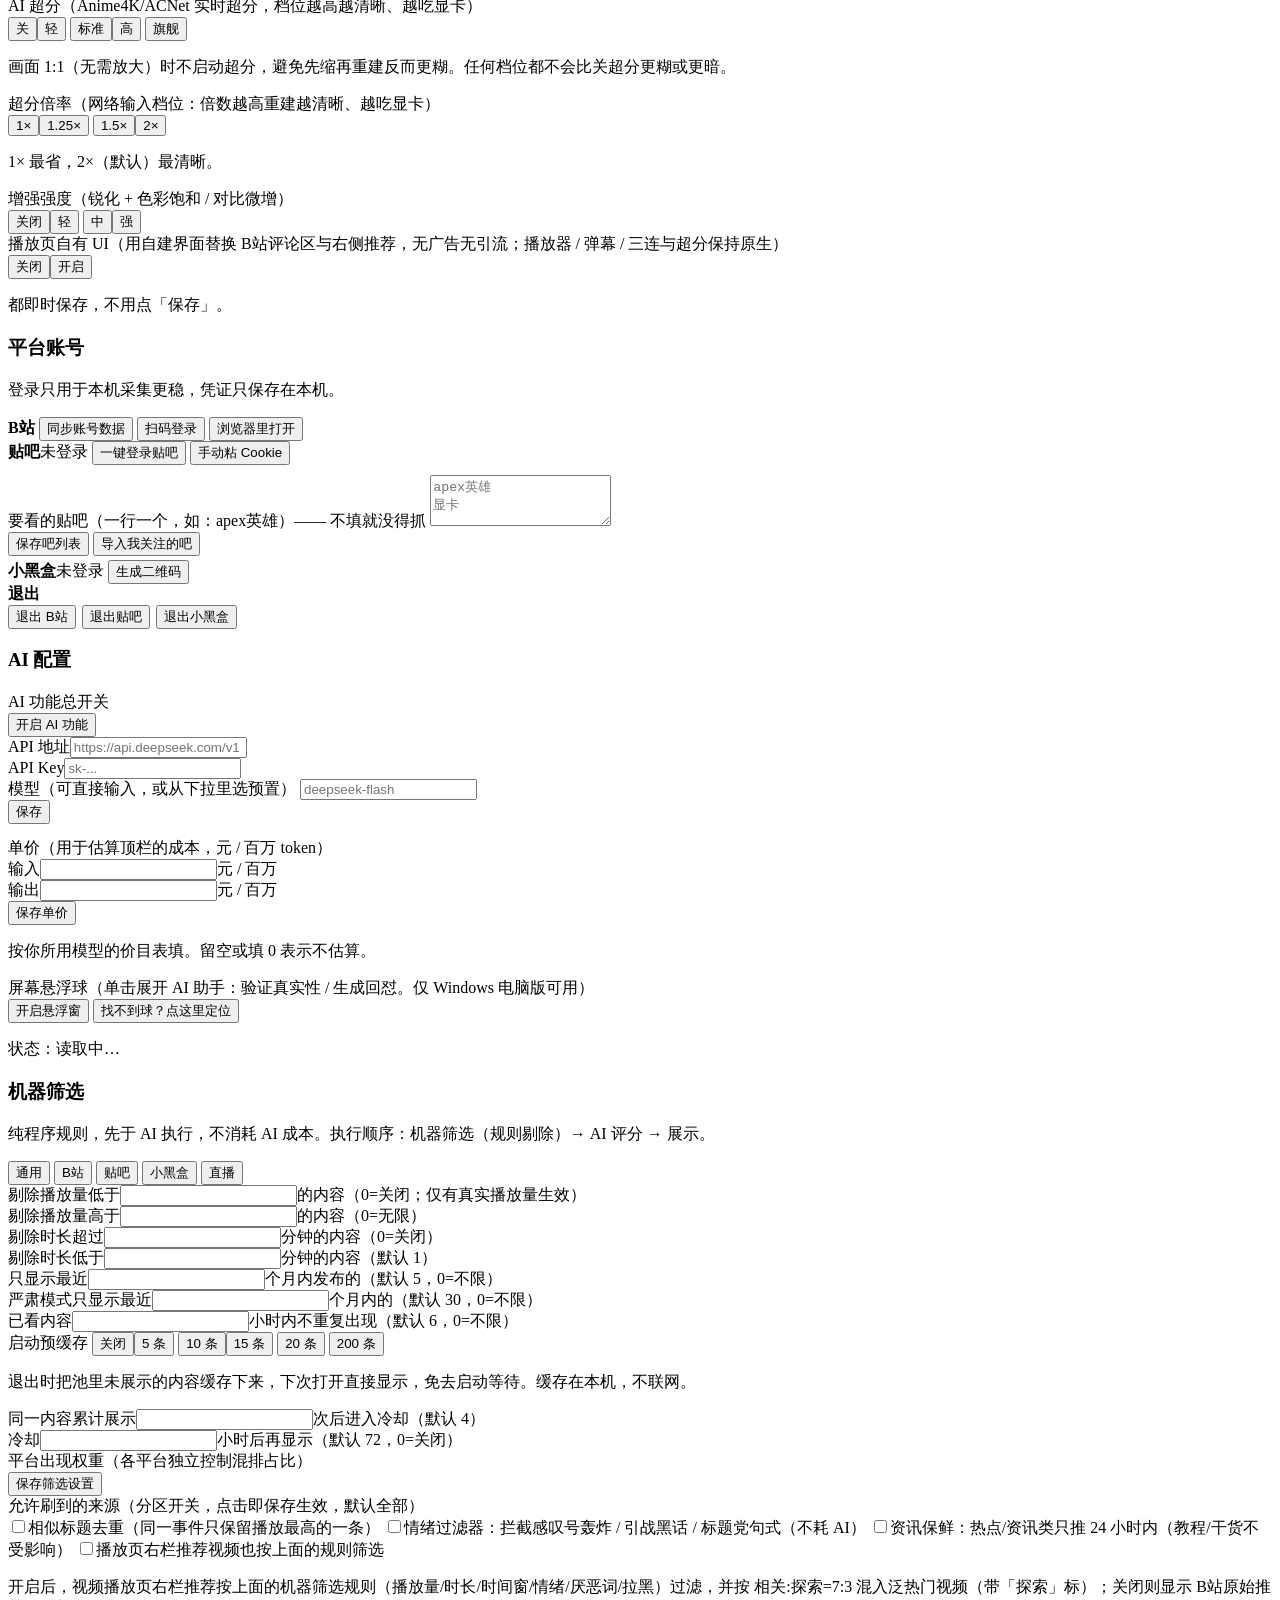
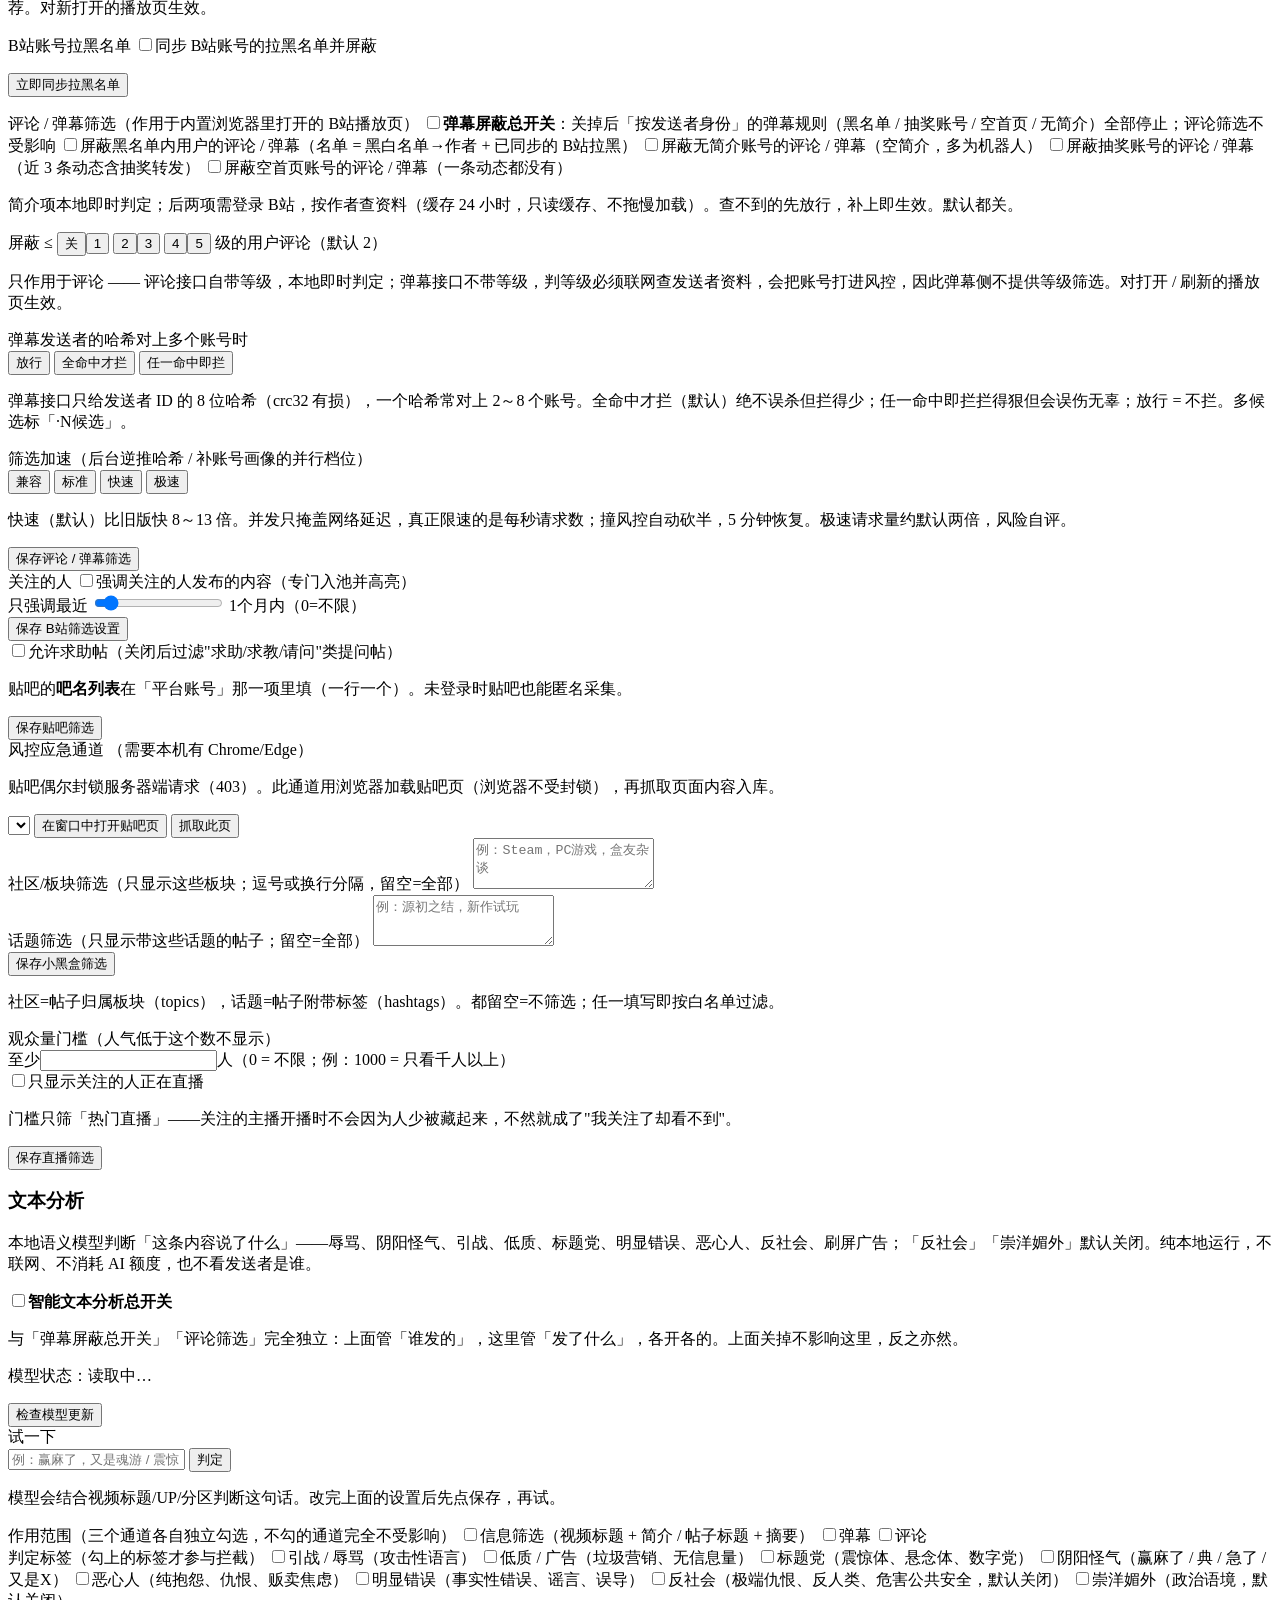
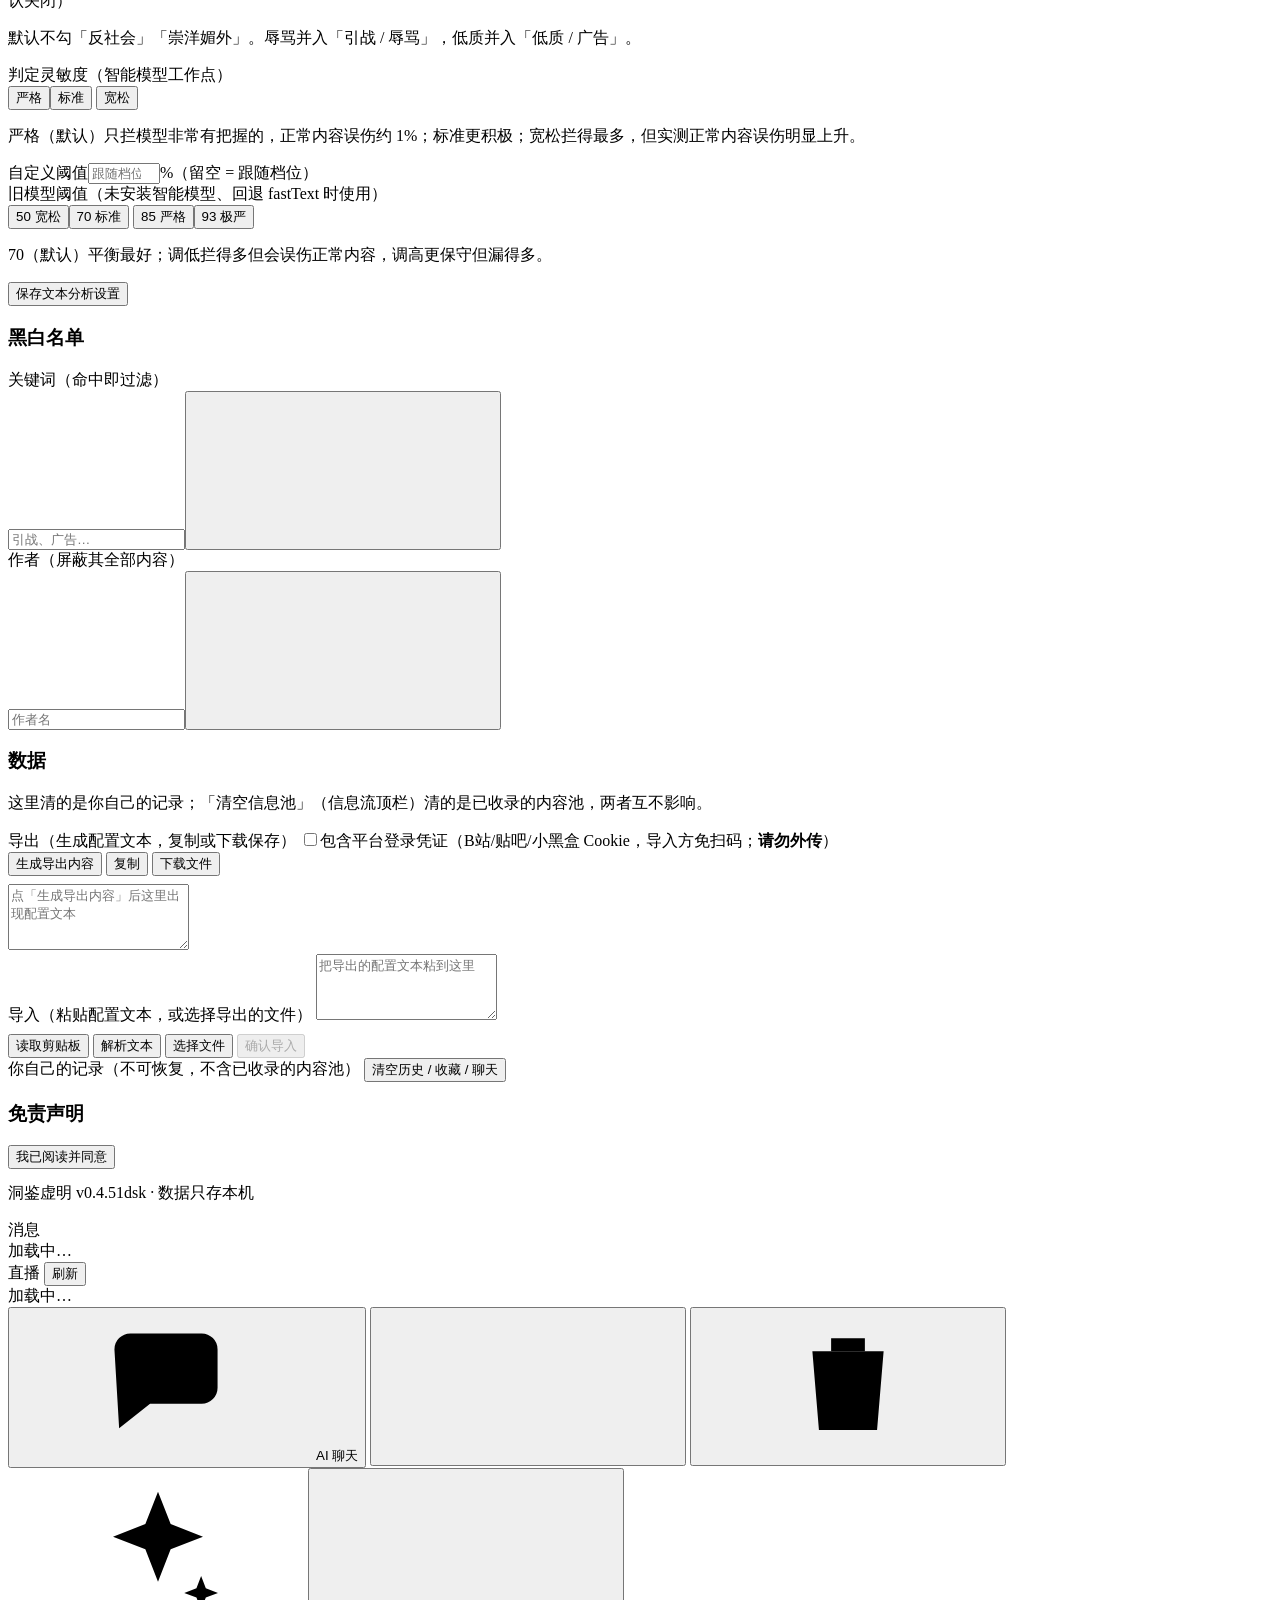
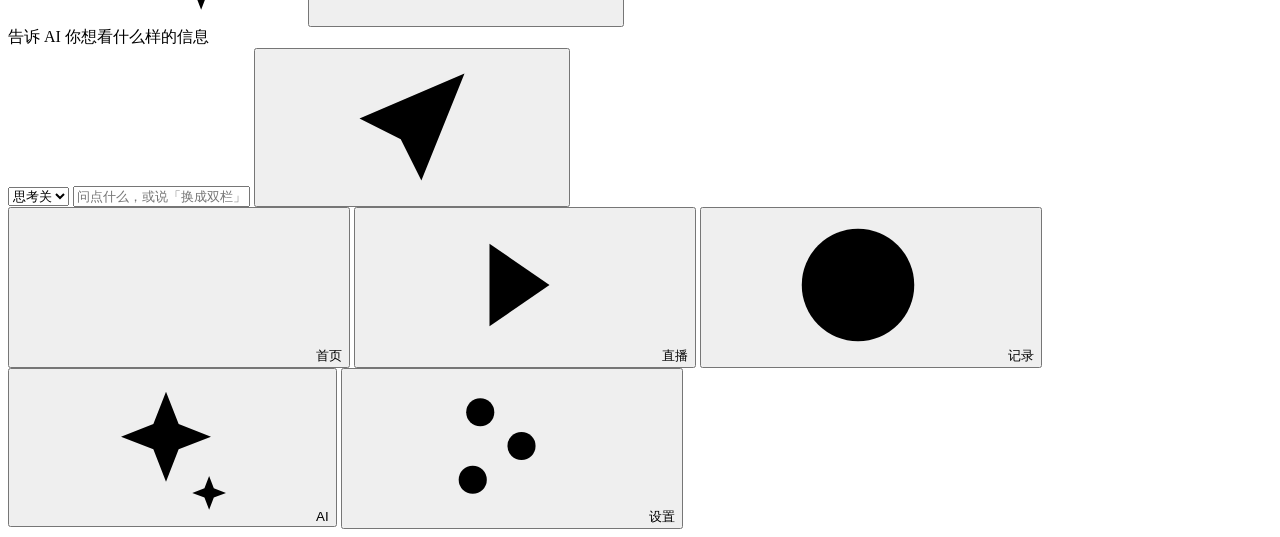
==== commit 964b881c: "v0.4.51dsk 后台常驻(托盘/开机自启/关窗换一批) + 单实例, 并修悬浮窗全屏黑屏 桌面版每次打开都要十几秒到半分钟才凑够第一屏(多源抓取 + 机器筛选 + AI 评分)。 这版让它开机就" ====
--- a/desktop/web/index.html
+++ b/desktop/web/index.html
@@ -176,7 +176,7 @@
         <button class="svItem" data-sec="data"><svg class="ic"><use href="#i-trash"/></svg>数据</button>
         <button class="svItem" data-sec="disclaimer"><svg class="ic"><use href="#i-inbox"/></svg>免责声明</button>
       </div>
-      <div class="svVer">洞鉴虚明 v0.4.47dsk</div>
+      <div class="svVer">洞鉴虚明 v0.4.51dsk</div>
     </nav>
   </aside>
 
@@ -213,6 +213,21 @@
               <button class="seg" data-v="0">关闭</button>
             </div>
             <p class="tip">默认关闭。开启后，下次启动软件会直接用上面的搜索引擎首页开一个标签页。</p></div>
+          <!-- v0.4.50: 后台常驻(仅 Windows 桌面版; 壳没起来时这两行不显示)。
+               目的只有一个 —— 打开就能用: 自启动让它在托盘里先把内容抓好,
+               关窗不退出让它一直在后台待着, 下次点开不用再等半分钟启动。 -->
+          <div class="fld" id="autostartFld" hidden><span class="lbl">后台自启动（登录系统后自动启动，缩在系统托盘里先把内容抓好）</span>
+            <div class="row" id="autostartRow">
+              <button class="seg" data-v="1">开启</button>
+              <button class="seg" data-v="0">关闭</button>
+            </div>
+            <p class="tip">默认关闭。开启后开机会悄悄在托盘里跑起来（不弹窗口），等你点开时第一批信息已经抓好，不用再等启动。</p></div>
+          <div class="fld" id="closeToTrayFld" hidden><span class="lbl">关闭窗口后隐藏到系统托盘（程序留在后台继续准备内容）</span>
+            <div class="row" id="closeToTrayRow">
+              <button class="seg" data-v="1">开启</button>
+              <button class="seg" data-v="0">关闭</button>
+            </div>
+            <p class="tip">默认关闭。开启后点窗口的关闭只会缩到任务栏右下角的托盘，不退出程序；要真正退出请右键托盘图标 → 退出。</p></div>
         </section>
 
         <section class="svPanel" data-sec="look">
@@ -595,7 +610,7 @@
           <h3>免责声明</h3>
           <div id="disclaimerBody" class="disc"></div>
           <button id="btnDisclaimer">我已阅读并同意</button>
-          <p class="tip" style="margin-top:14px">洞鉴虚明 v0.4.47dsk · 数据只存本机</p>
+          <p class="tip" style="margin-top:14px">洞鉴虚明 v0.4.51dsk · 数据只存本机</p>
         </section>
       </div>
     </div>
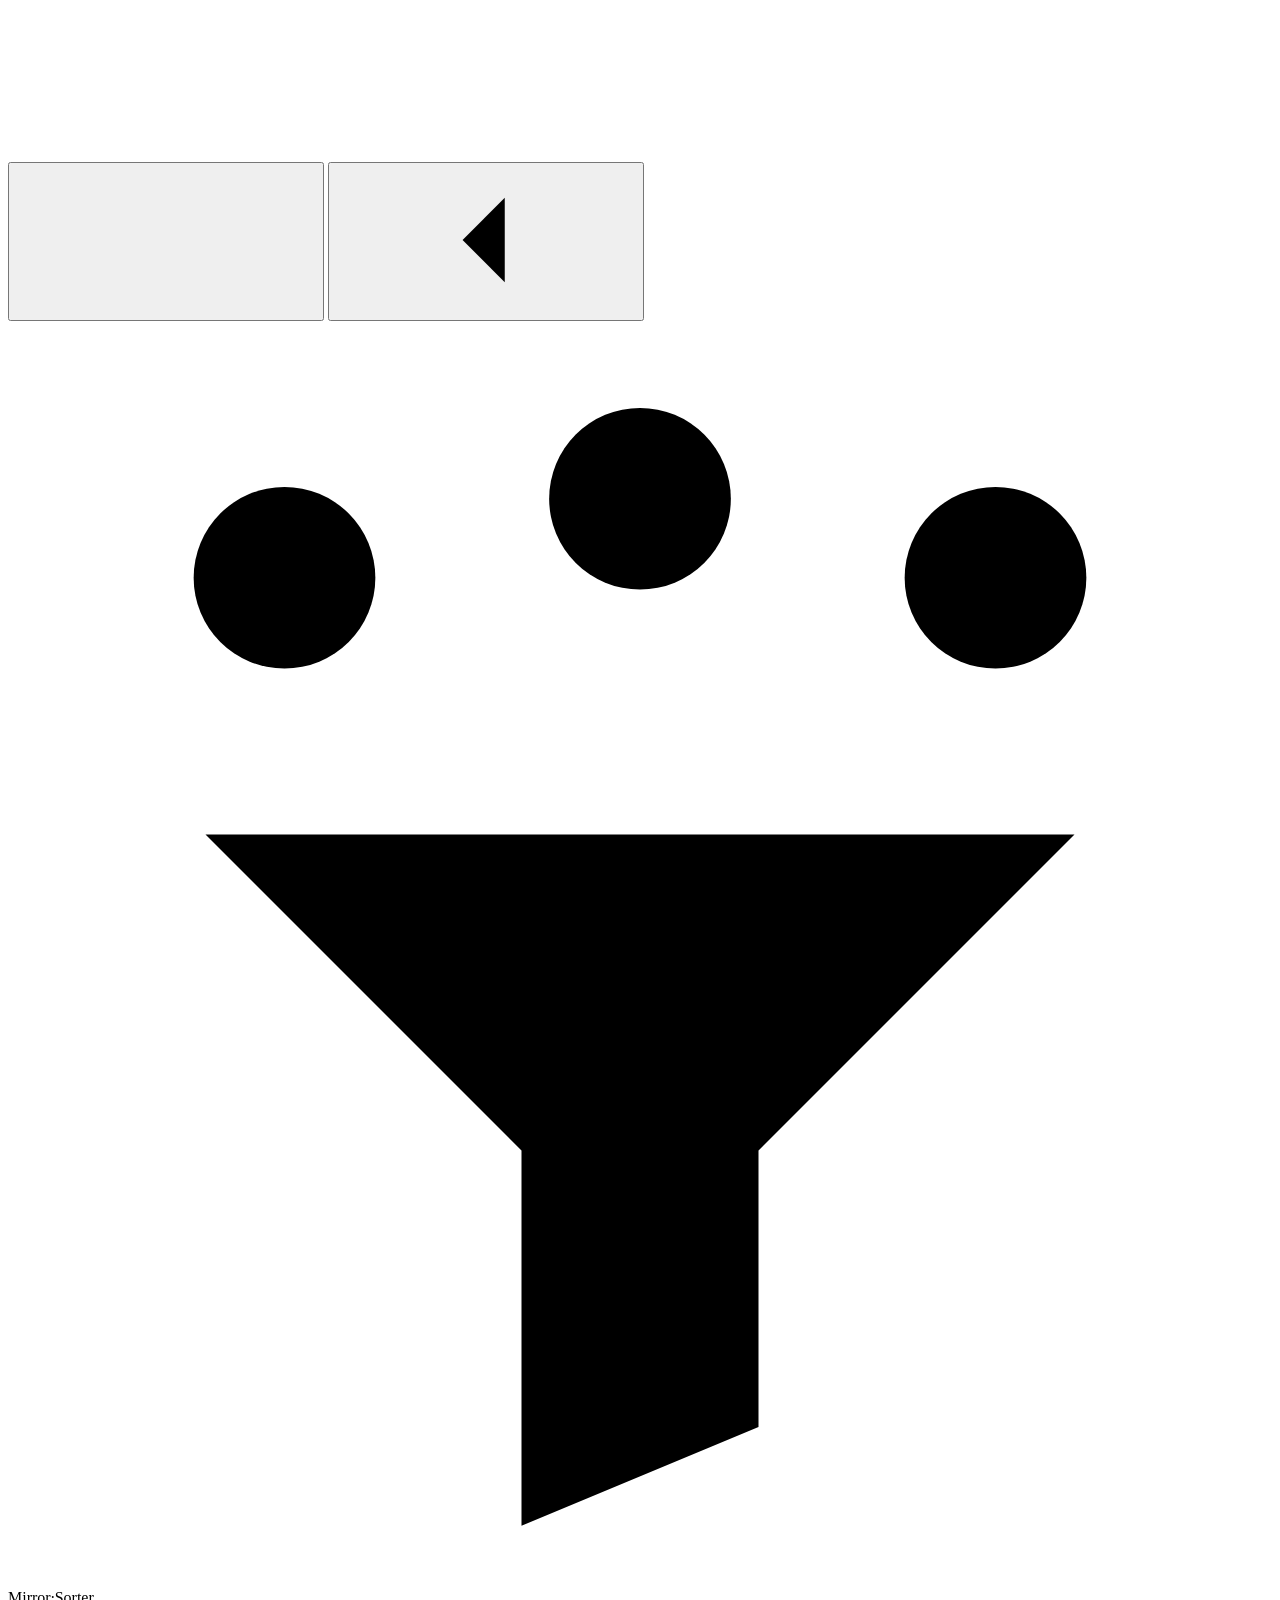
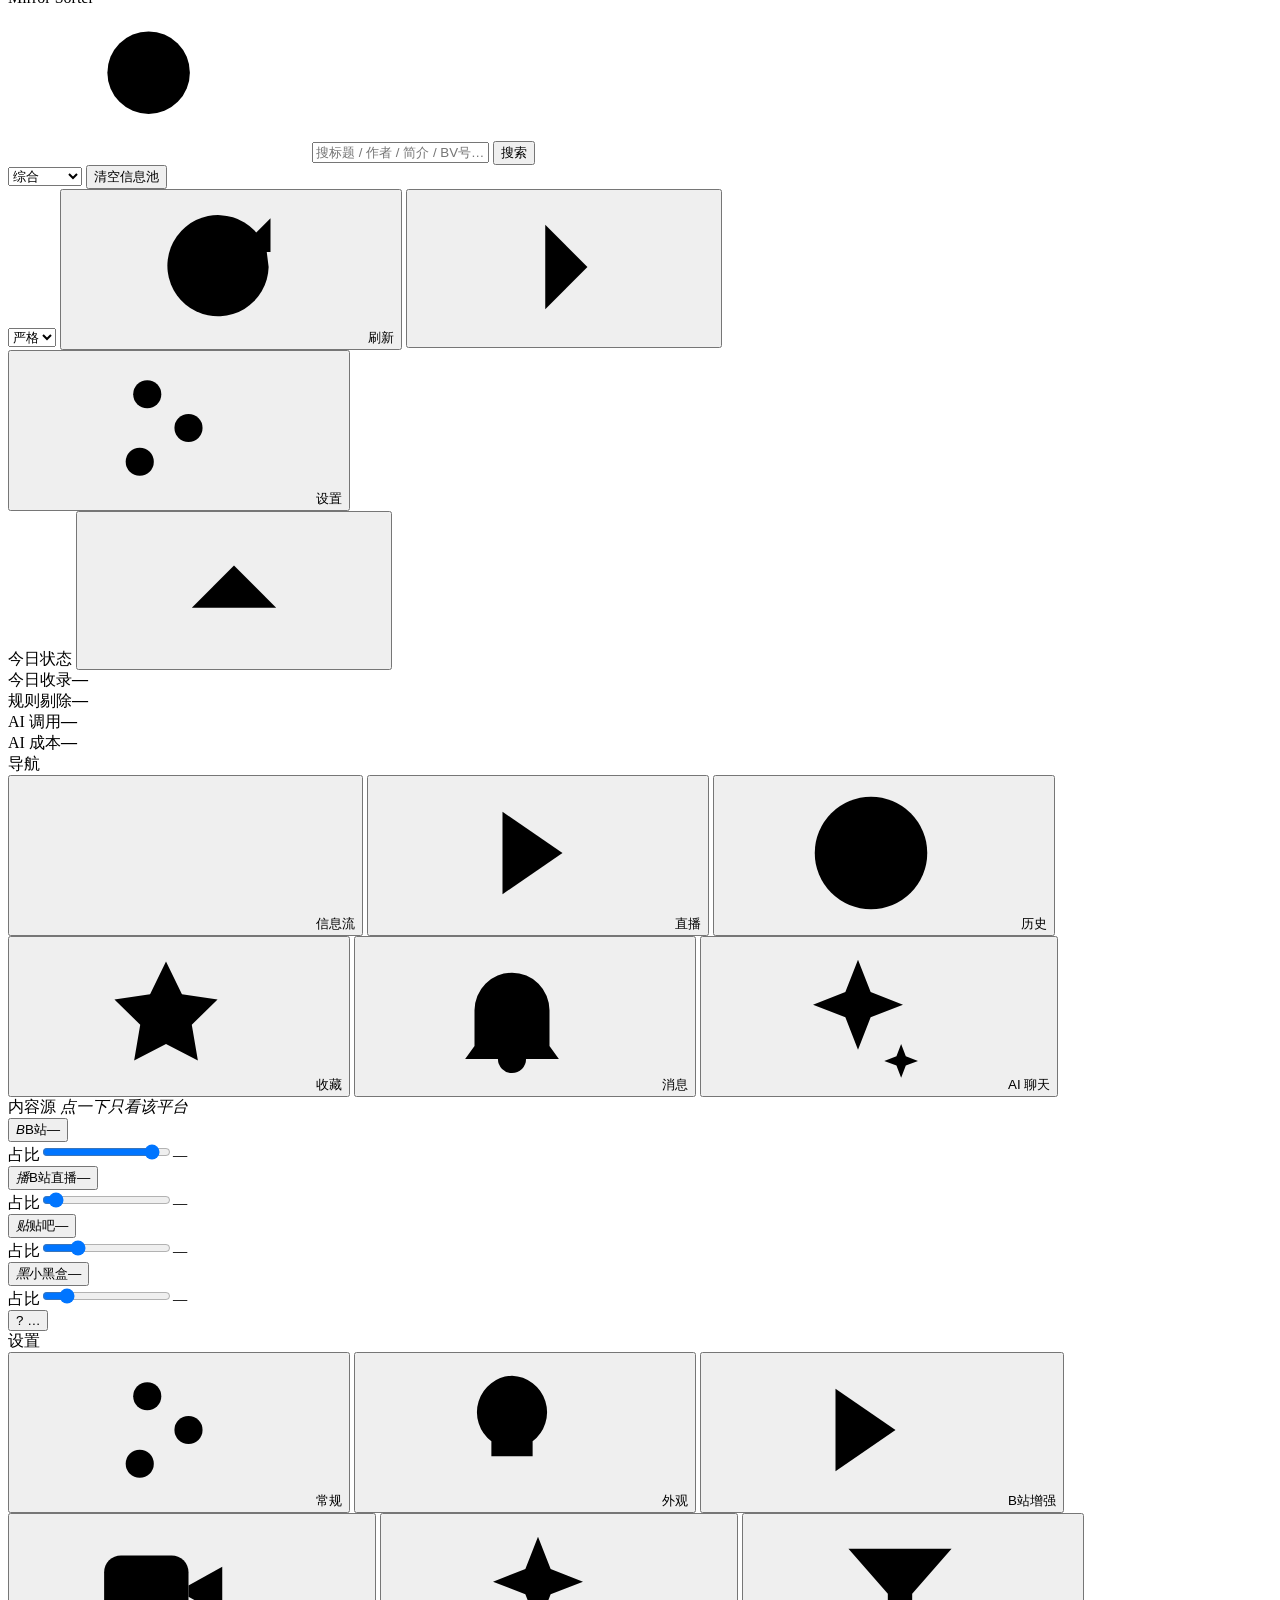
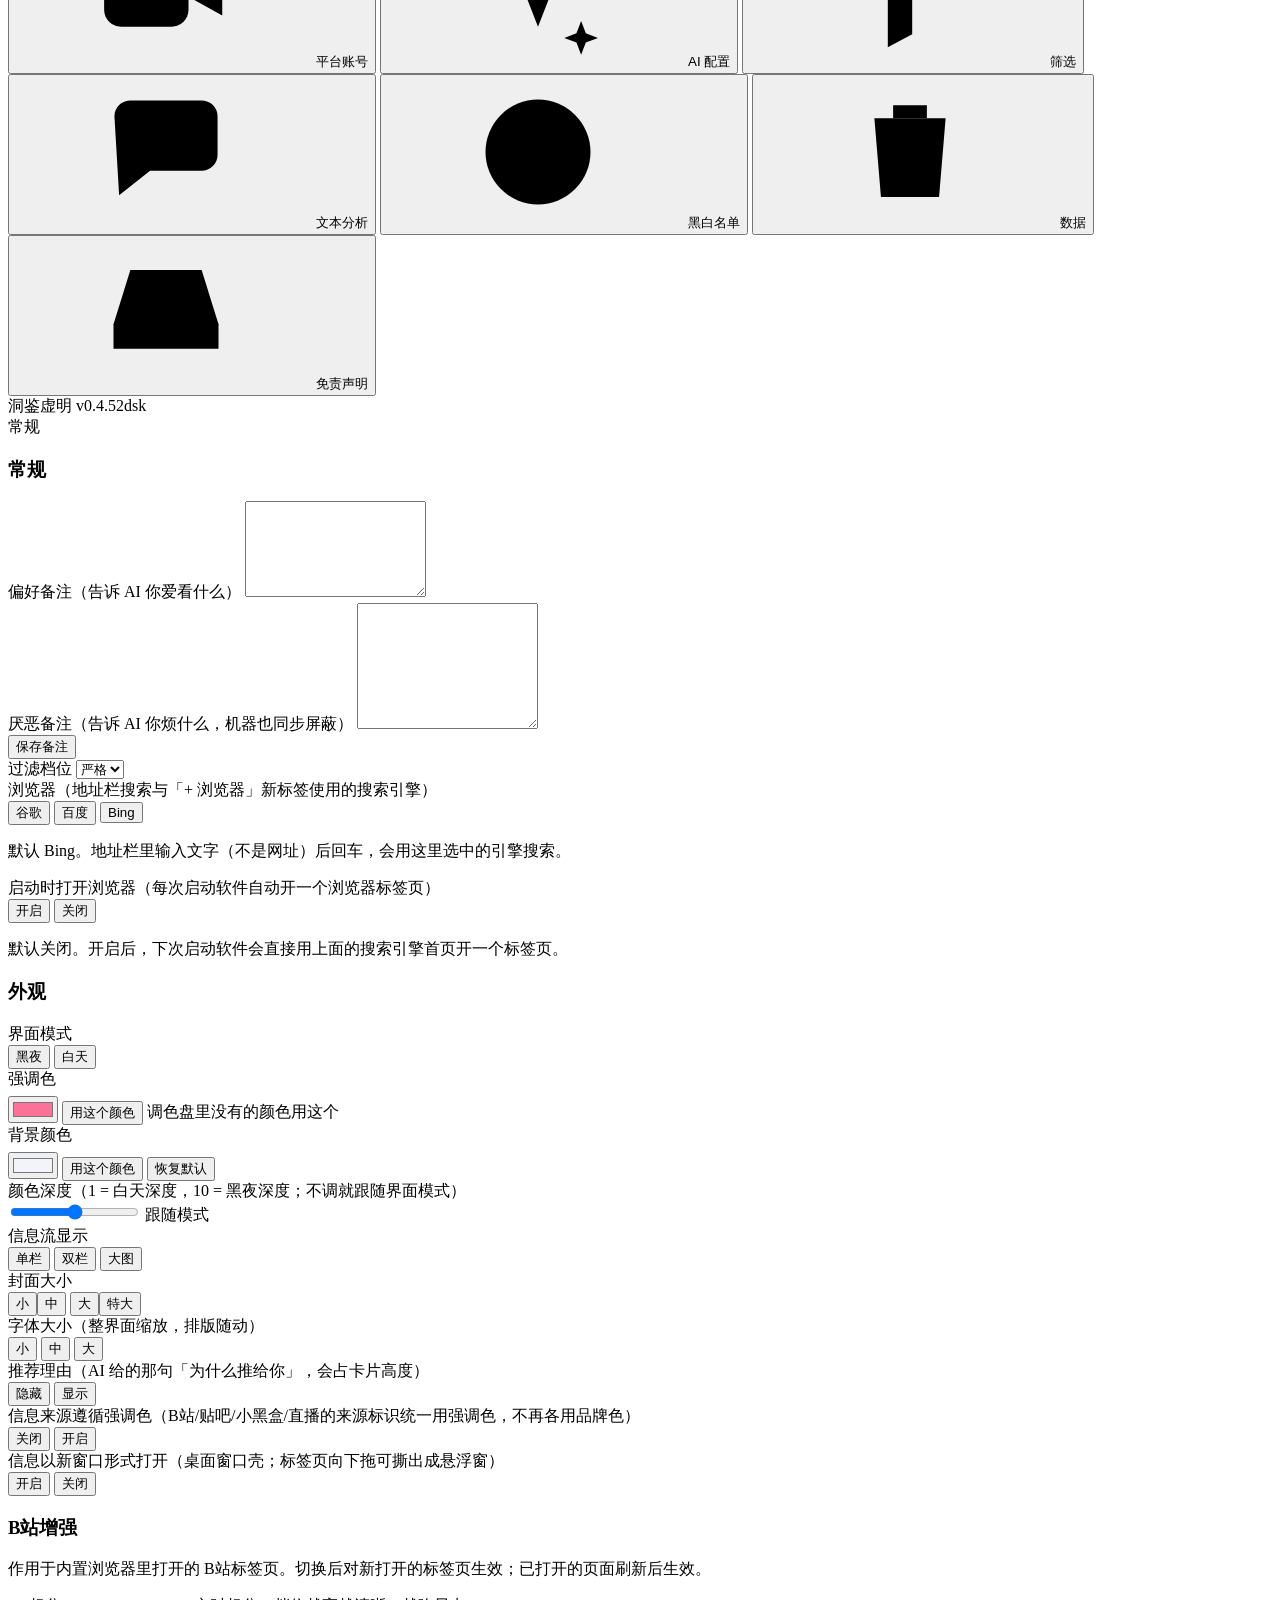
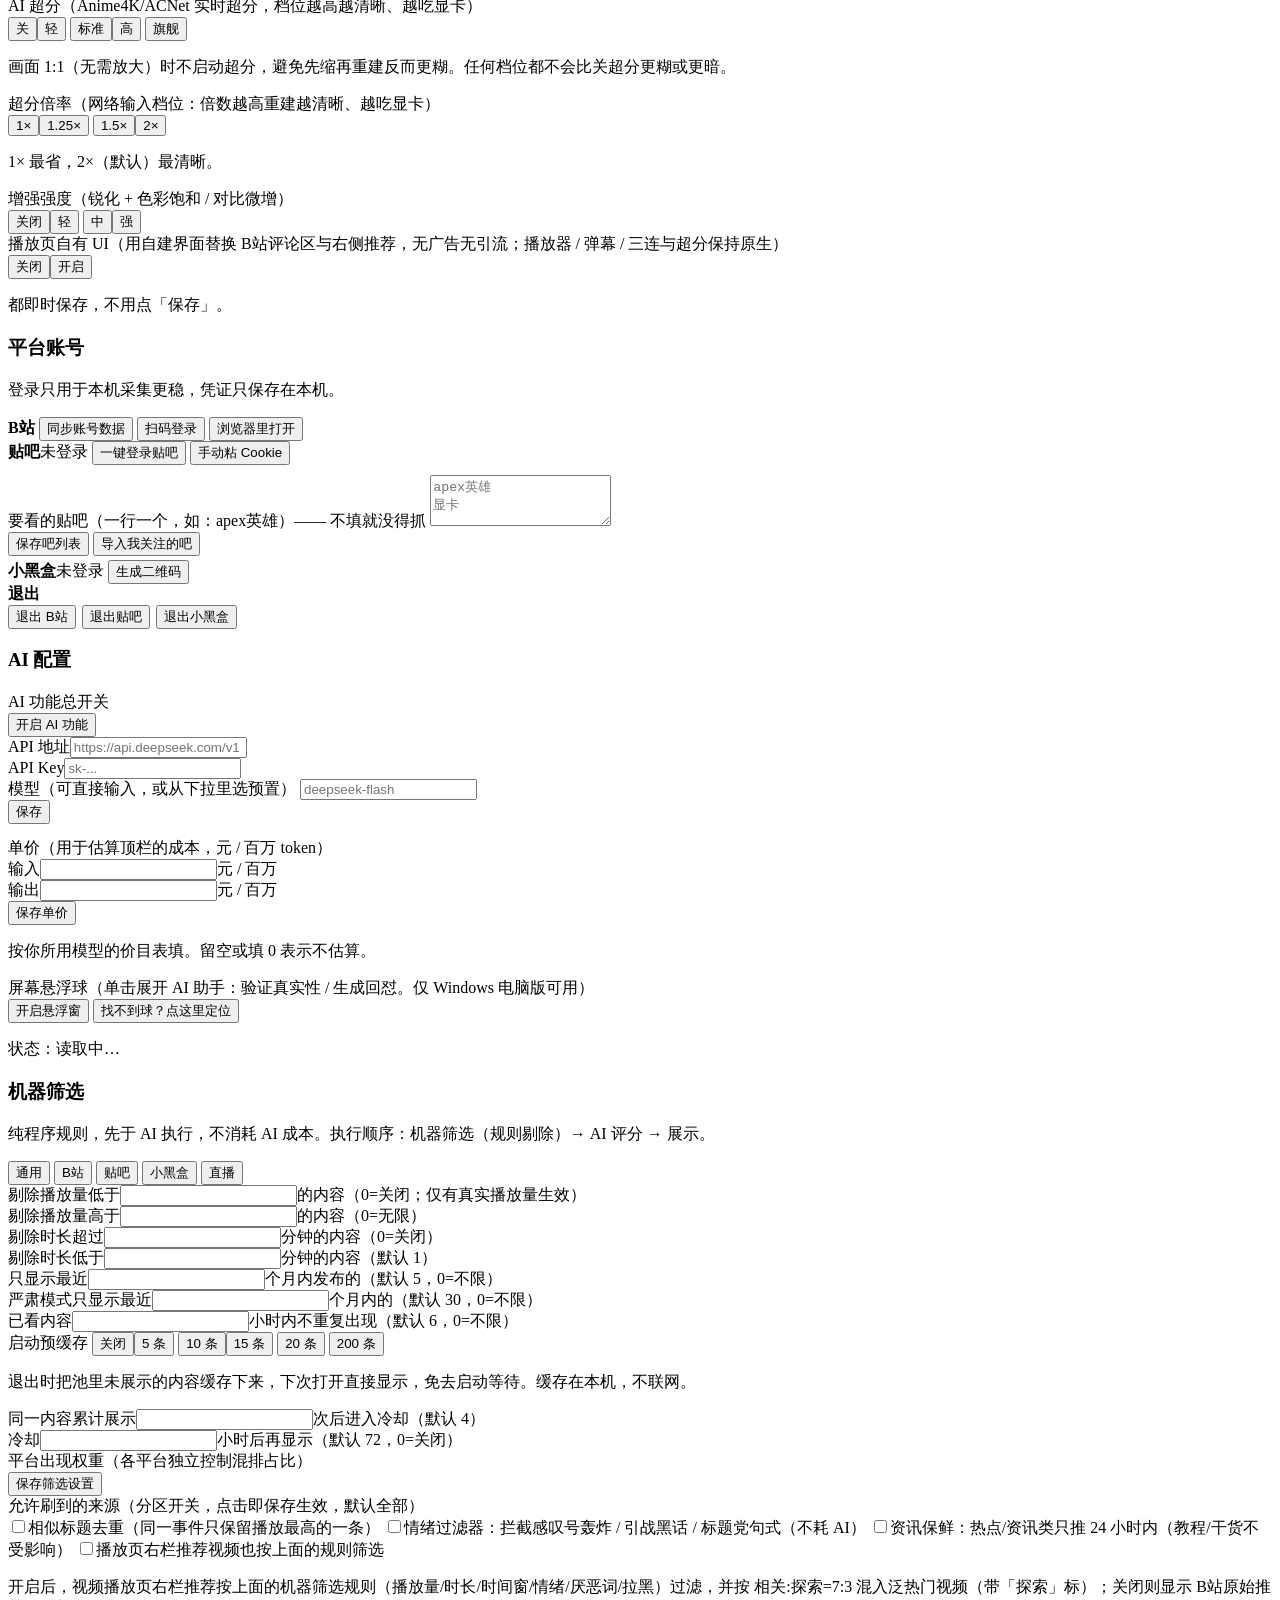
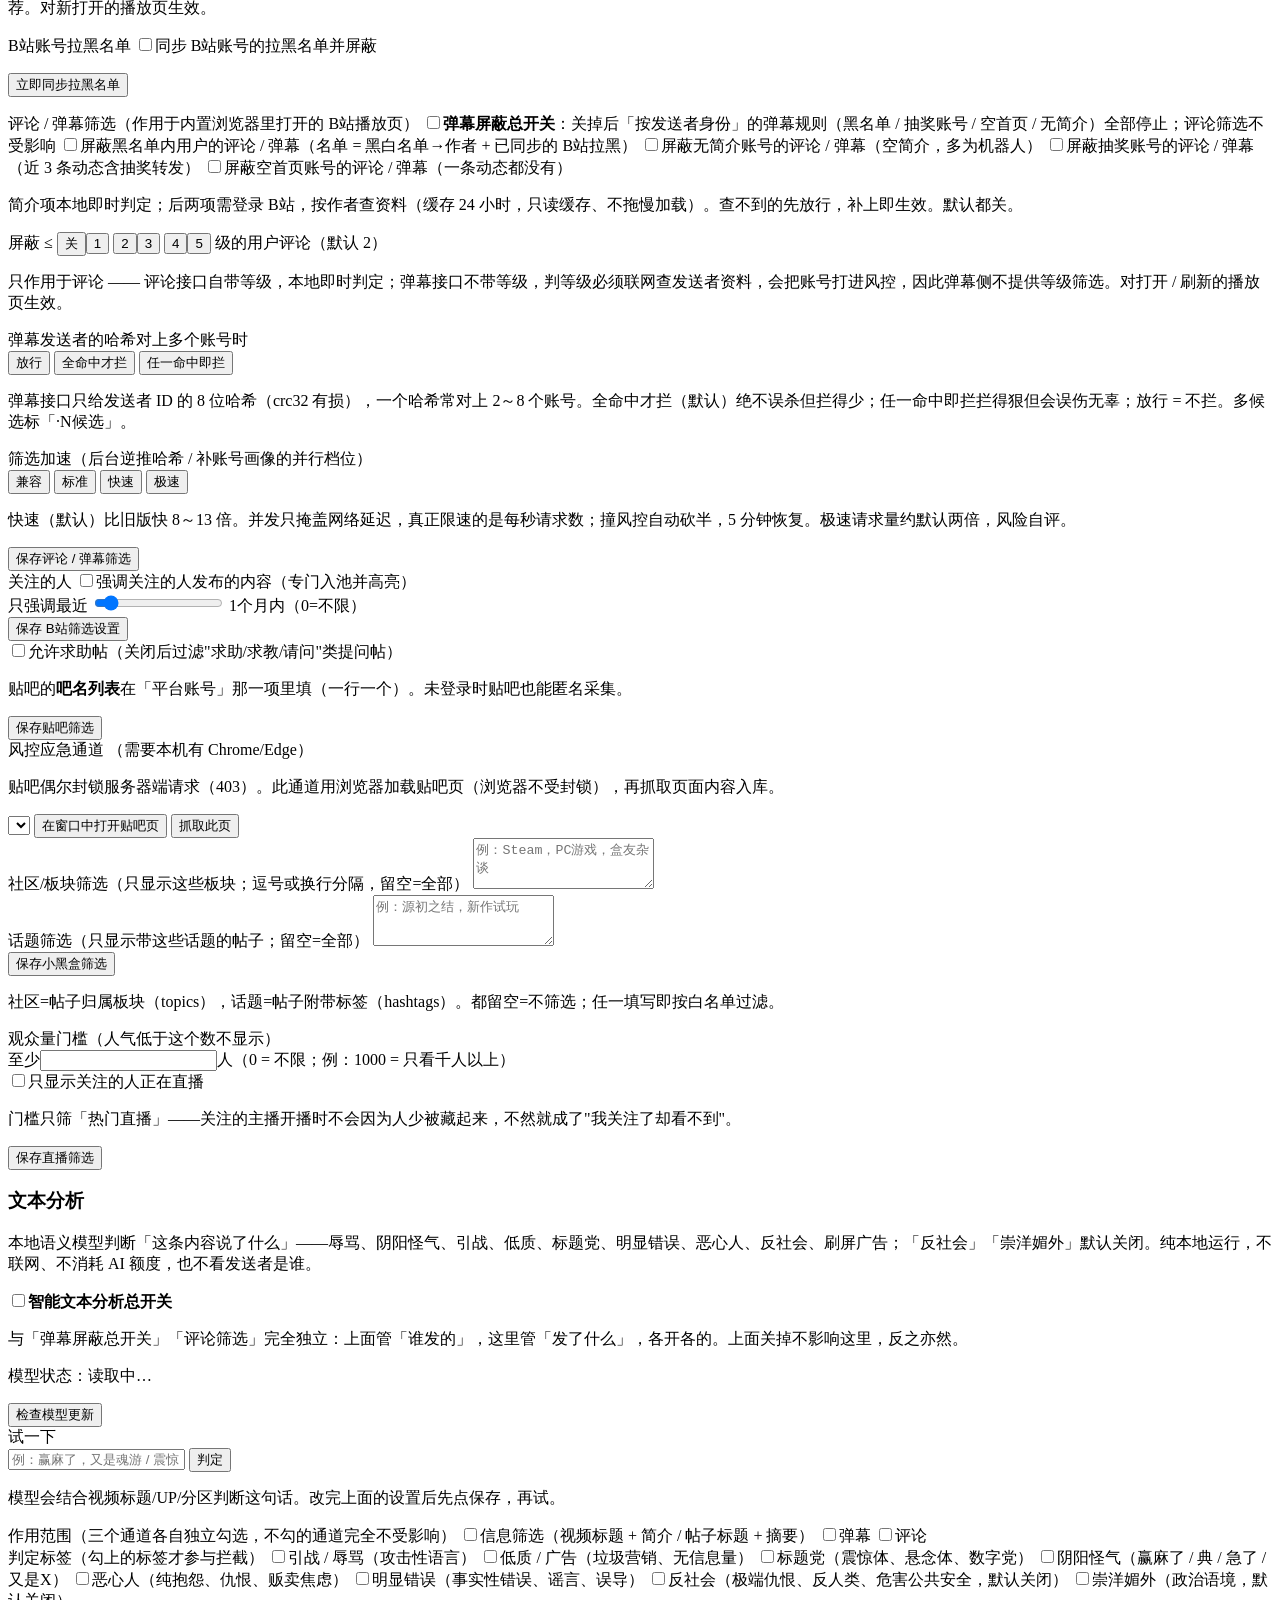
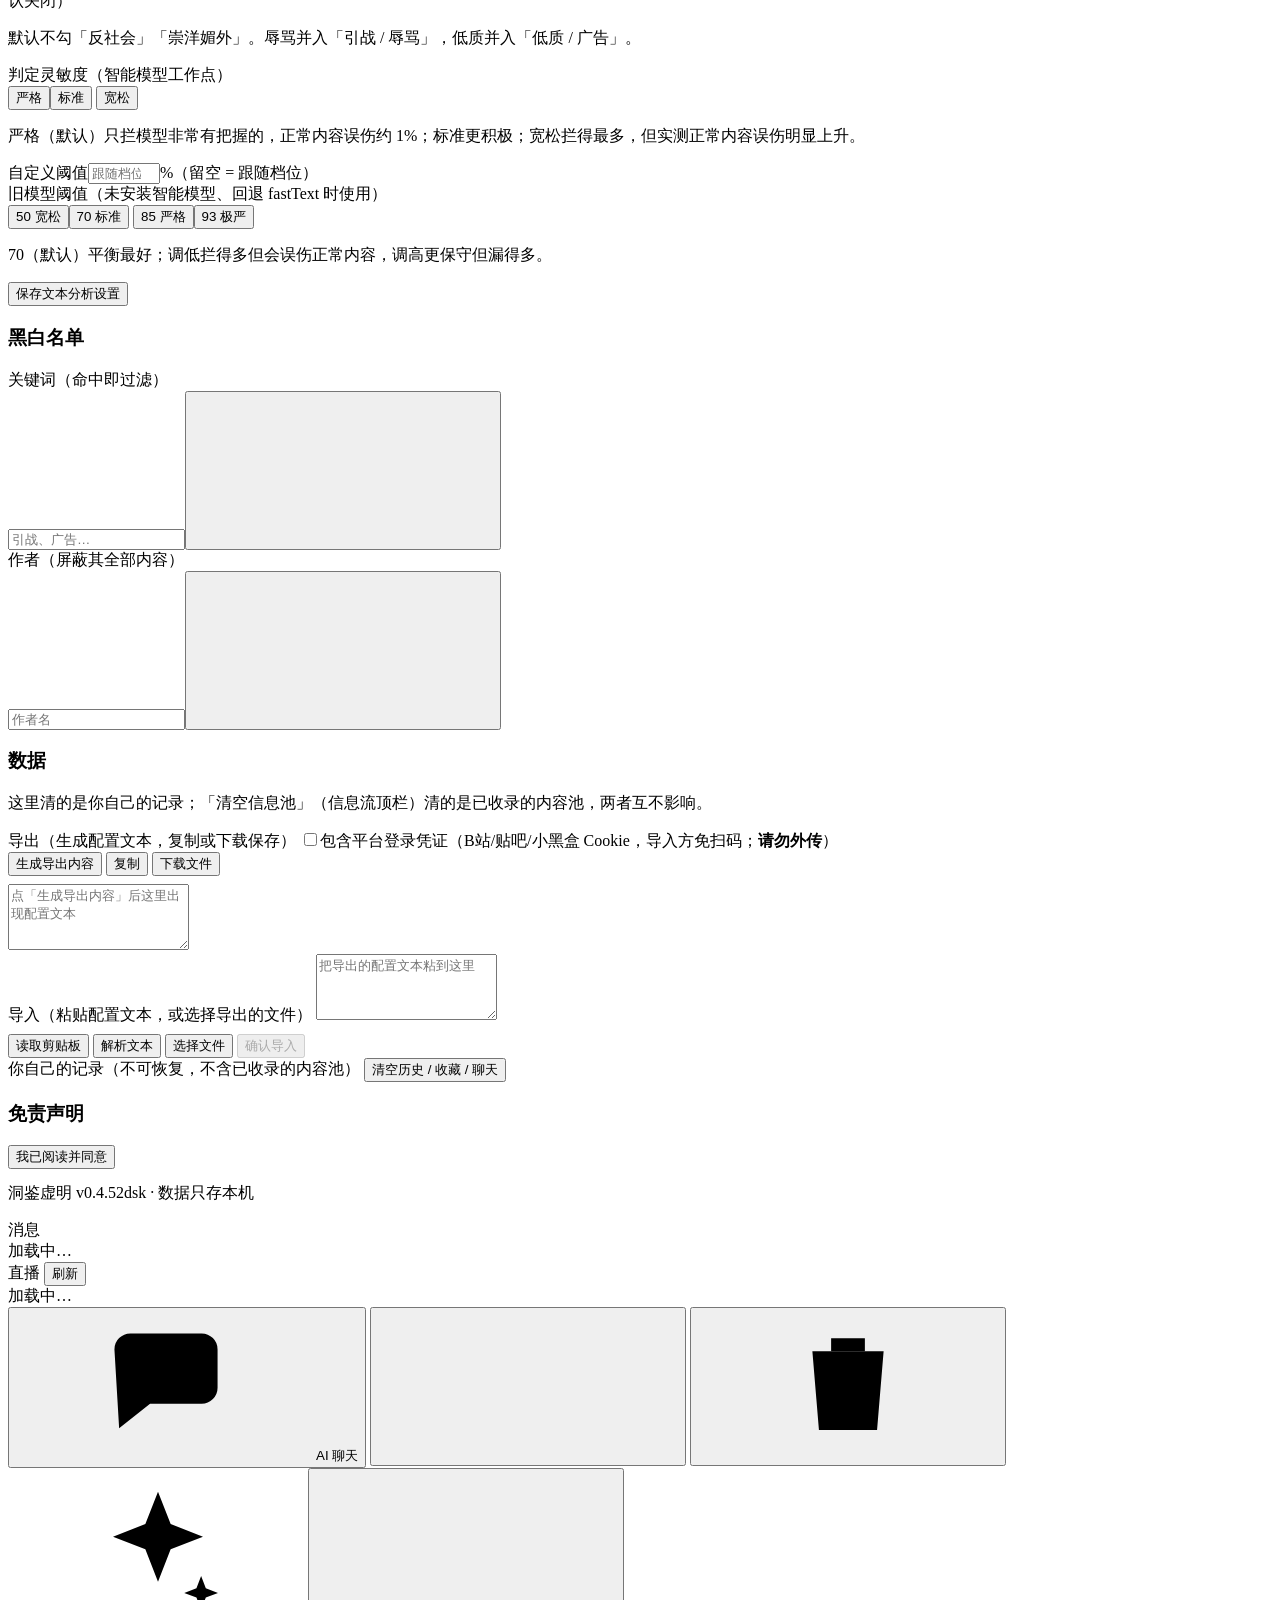
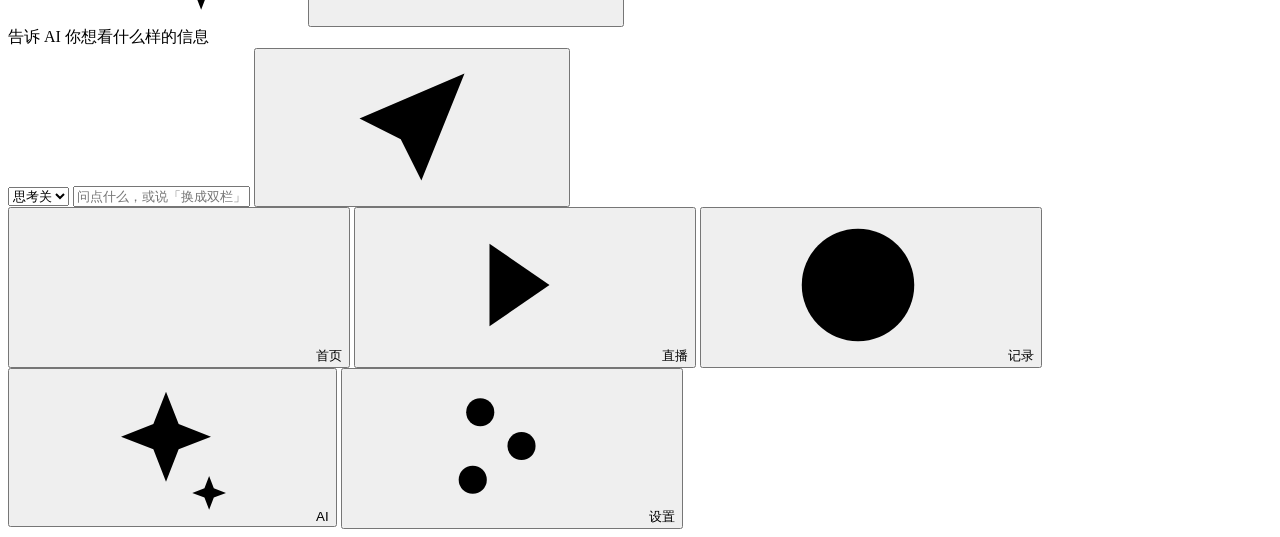
==== commit 74739adf: "v0.4.52dsk: 深色兜底不再反色视频画面; 加栏尾菜单(历史记录/翻译/缩放/打印) 问题一: 站点自己没有深色主题时, 旧实现给 html 挂 filter:invert(), 再给 img" ====
--- a/desktop/web/index.html
+++ b/desktop/web/index.html
@@ -176,7 +176,7 @@
         <button class="svItem" data-sec="data"><svg class="ic"><use href="#i-trash"/></svg>数据</button>
         <button class="svItem" data-sec="disclaimer"><svg class="ic"><use href="#i-inbox"/></svg>免责声明</button>
       </div>
-      <div class="svVer">洞鉴虚明 v0.4.51dsk</div>
+      <div class="svVer">洞鉴虚明 v0.4.52dsk</div>
     </nav>
   </aside>
 
@@ -610,7 +610,7 @@
           <h3>免责声明</h3>
           <div id="disclaimerBody" class="disc"></div>
           <button id="btnDisclaimer">我已阅读并同意</button>
-          <p class="tip" style="margin-top:14px">洞鉴虚明 v0.4.51dsk · 数据只存本机</p>
+          <p class="tip" style="margin-top:14px">洞鉴虚明 v0.4.52dsk · 数据只存本机</p>
         </section>
       </div>
     </div>
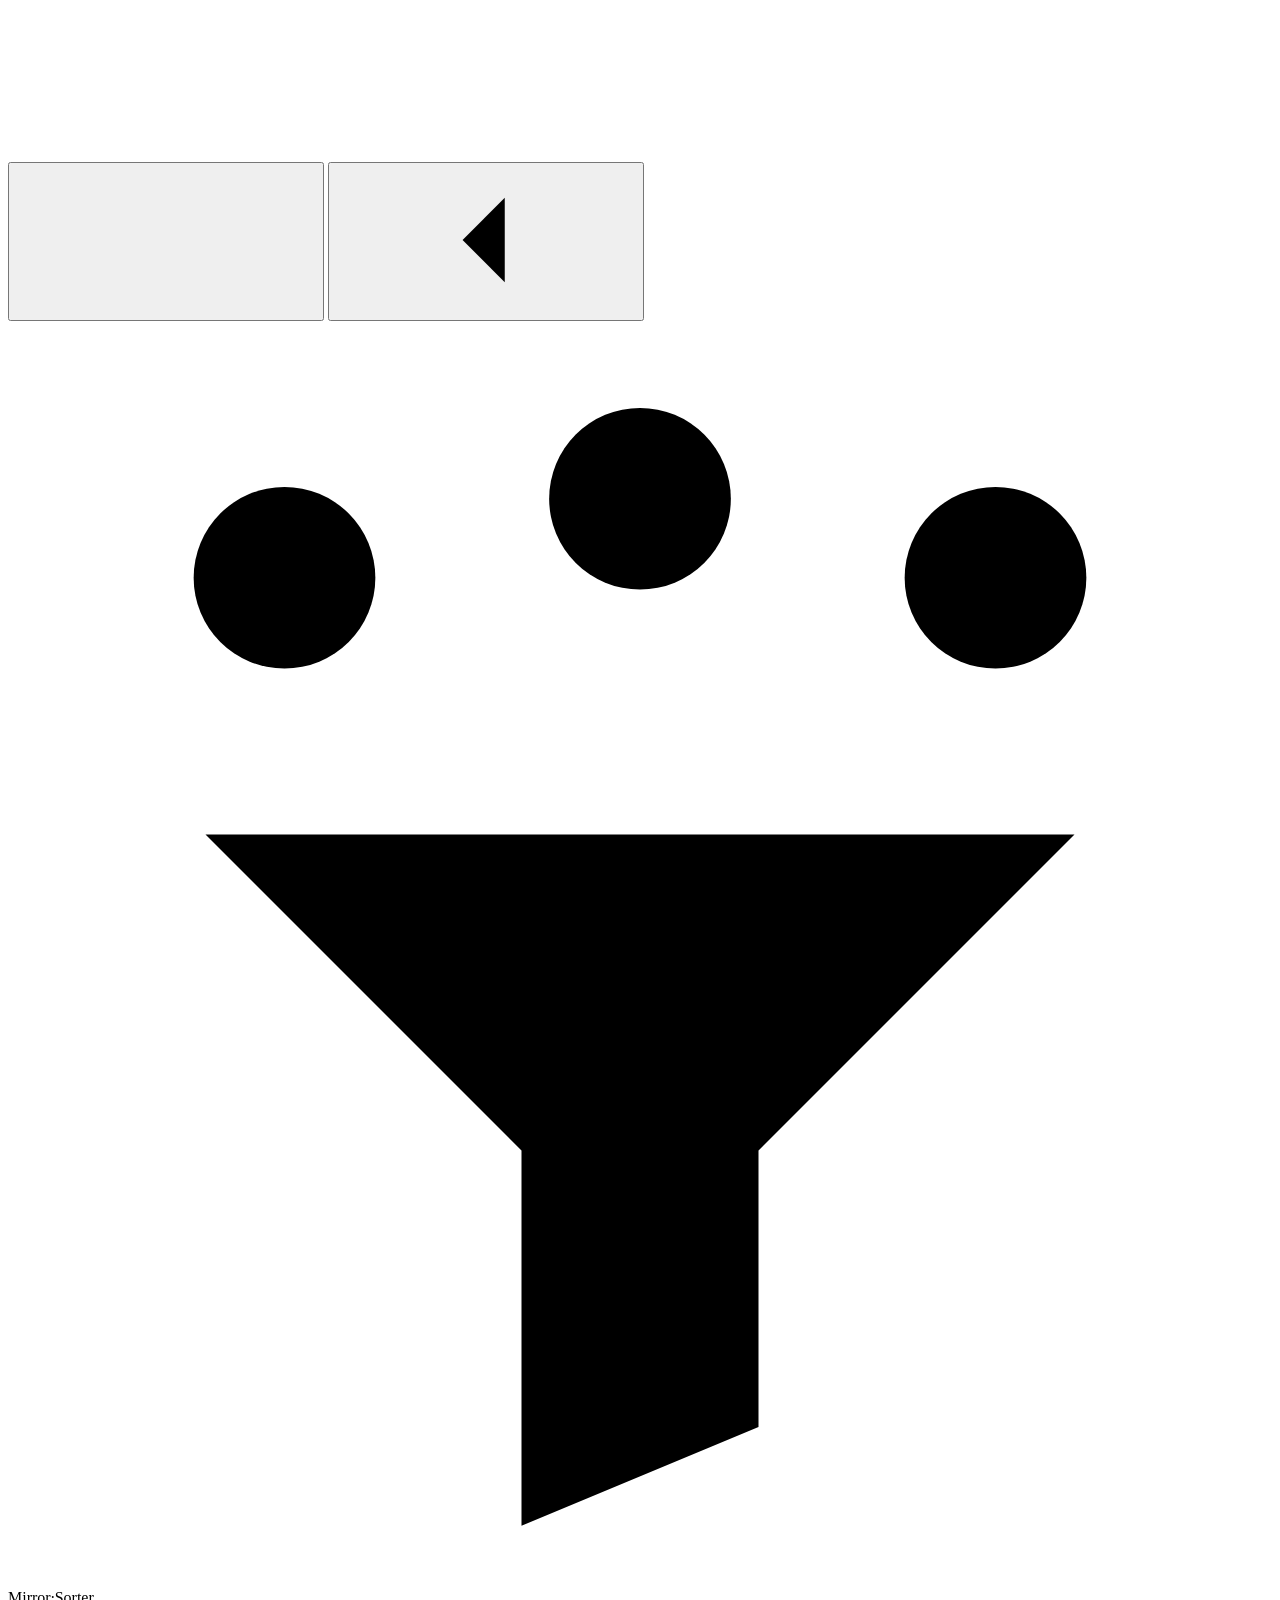
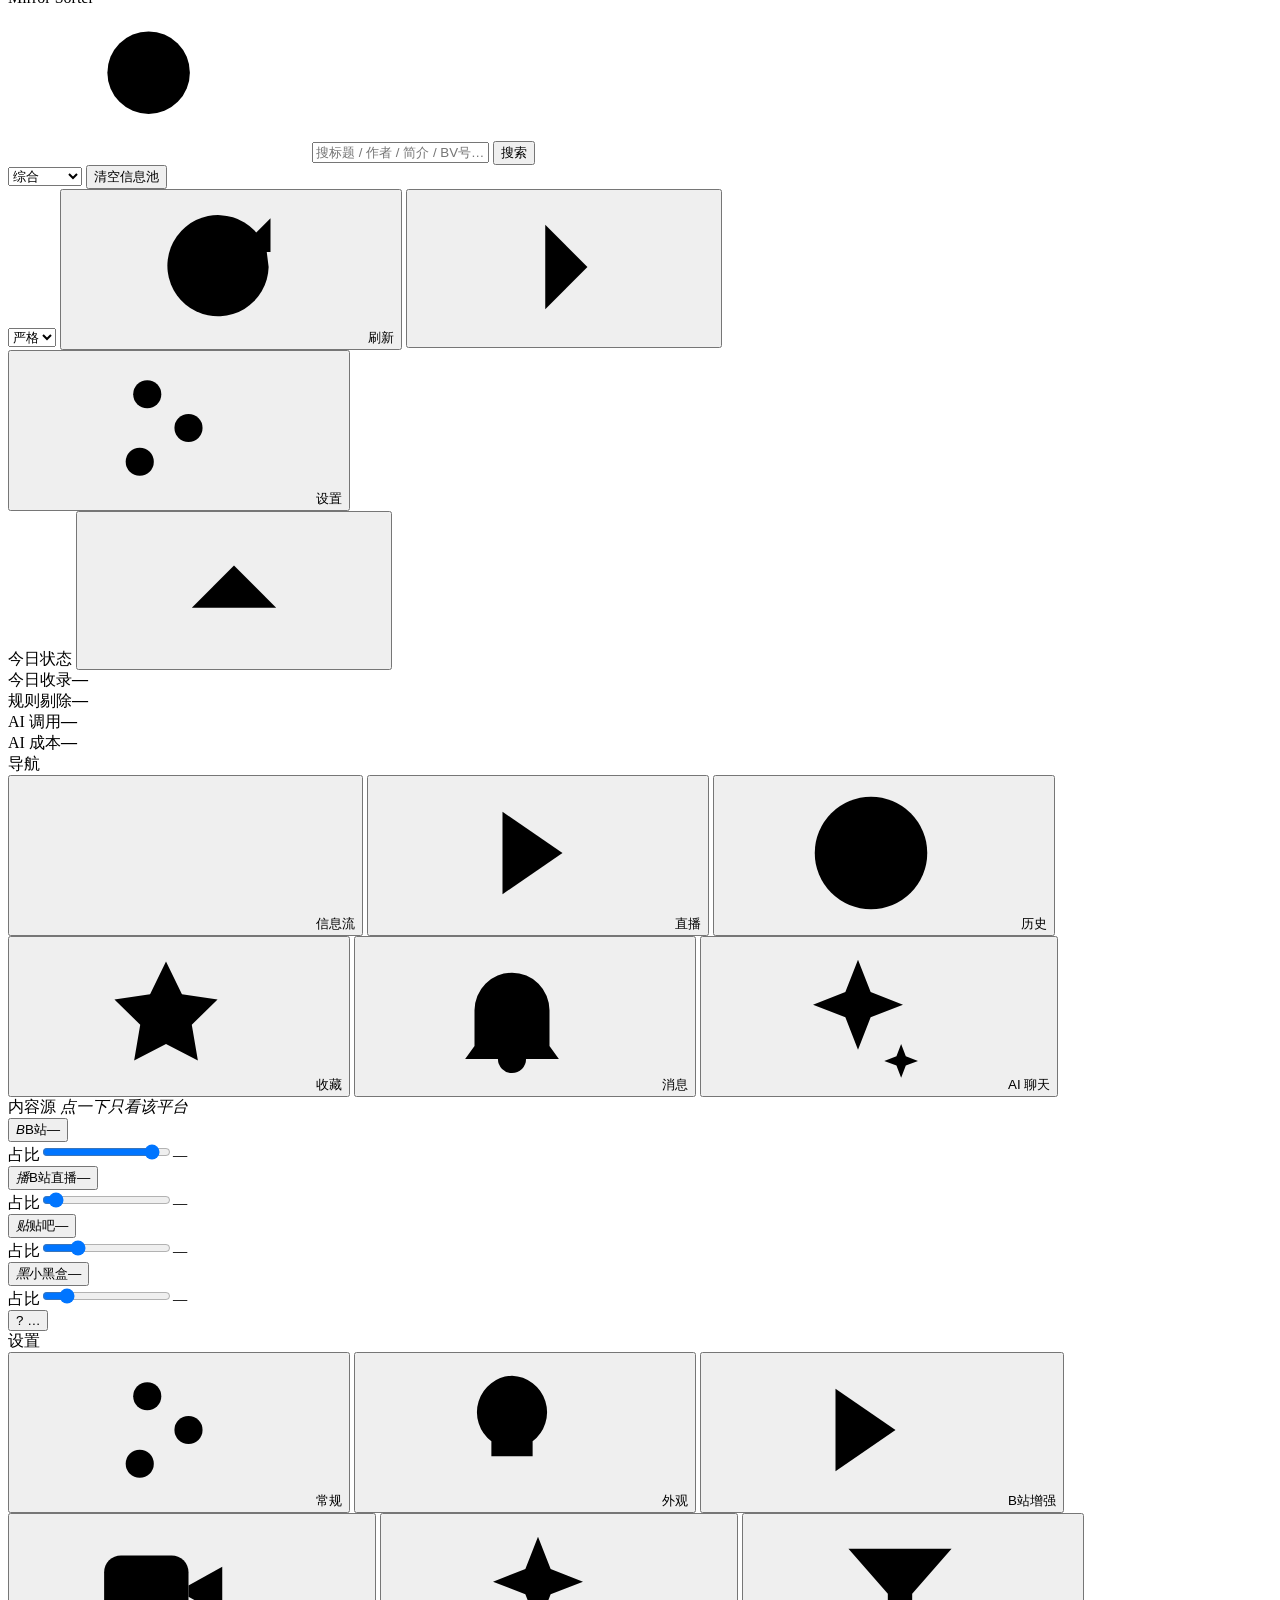
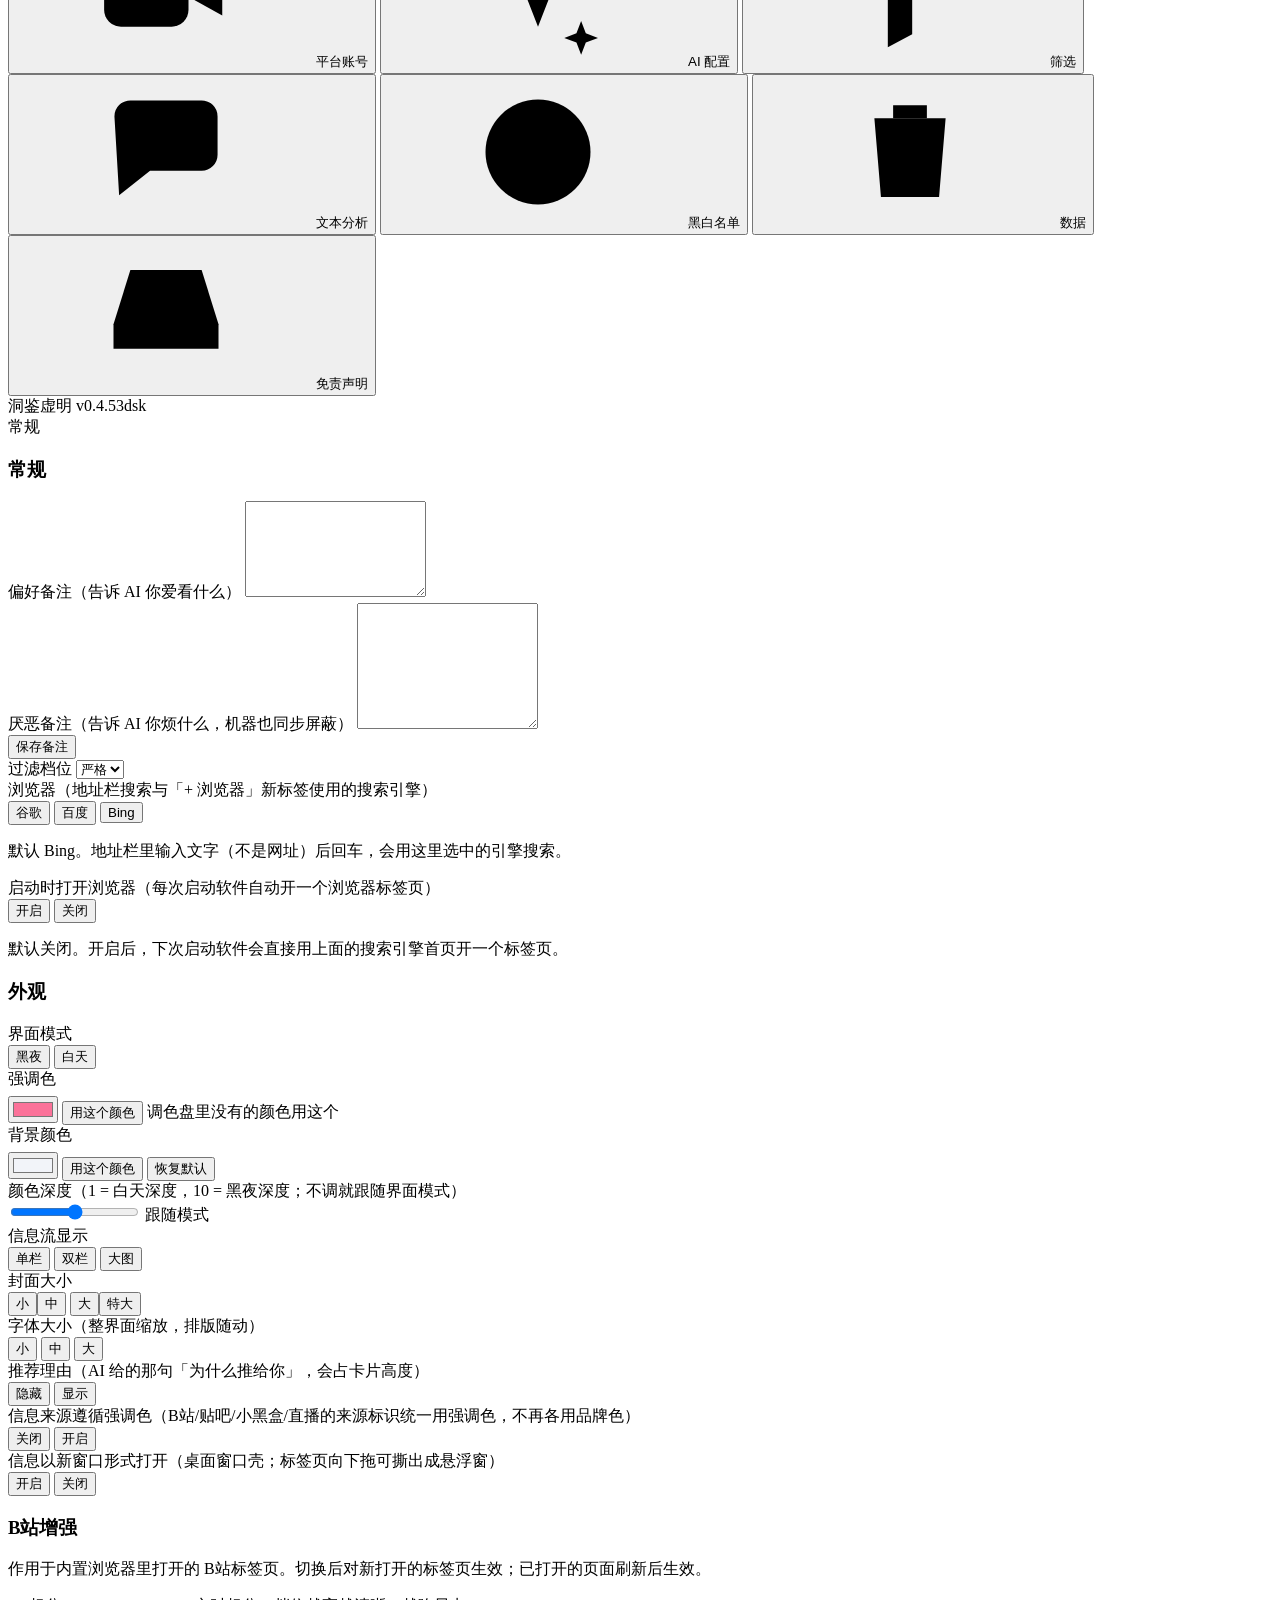
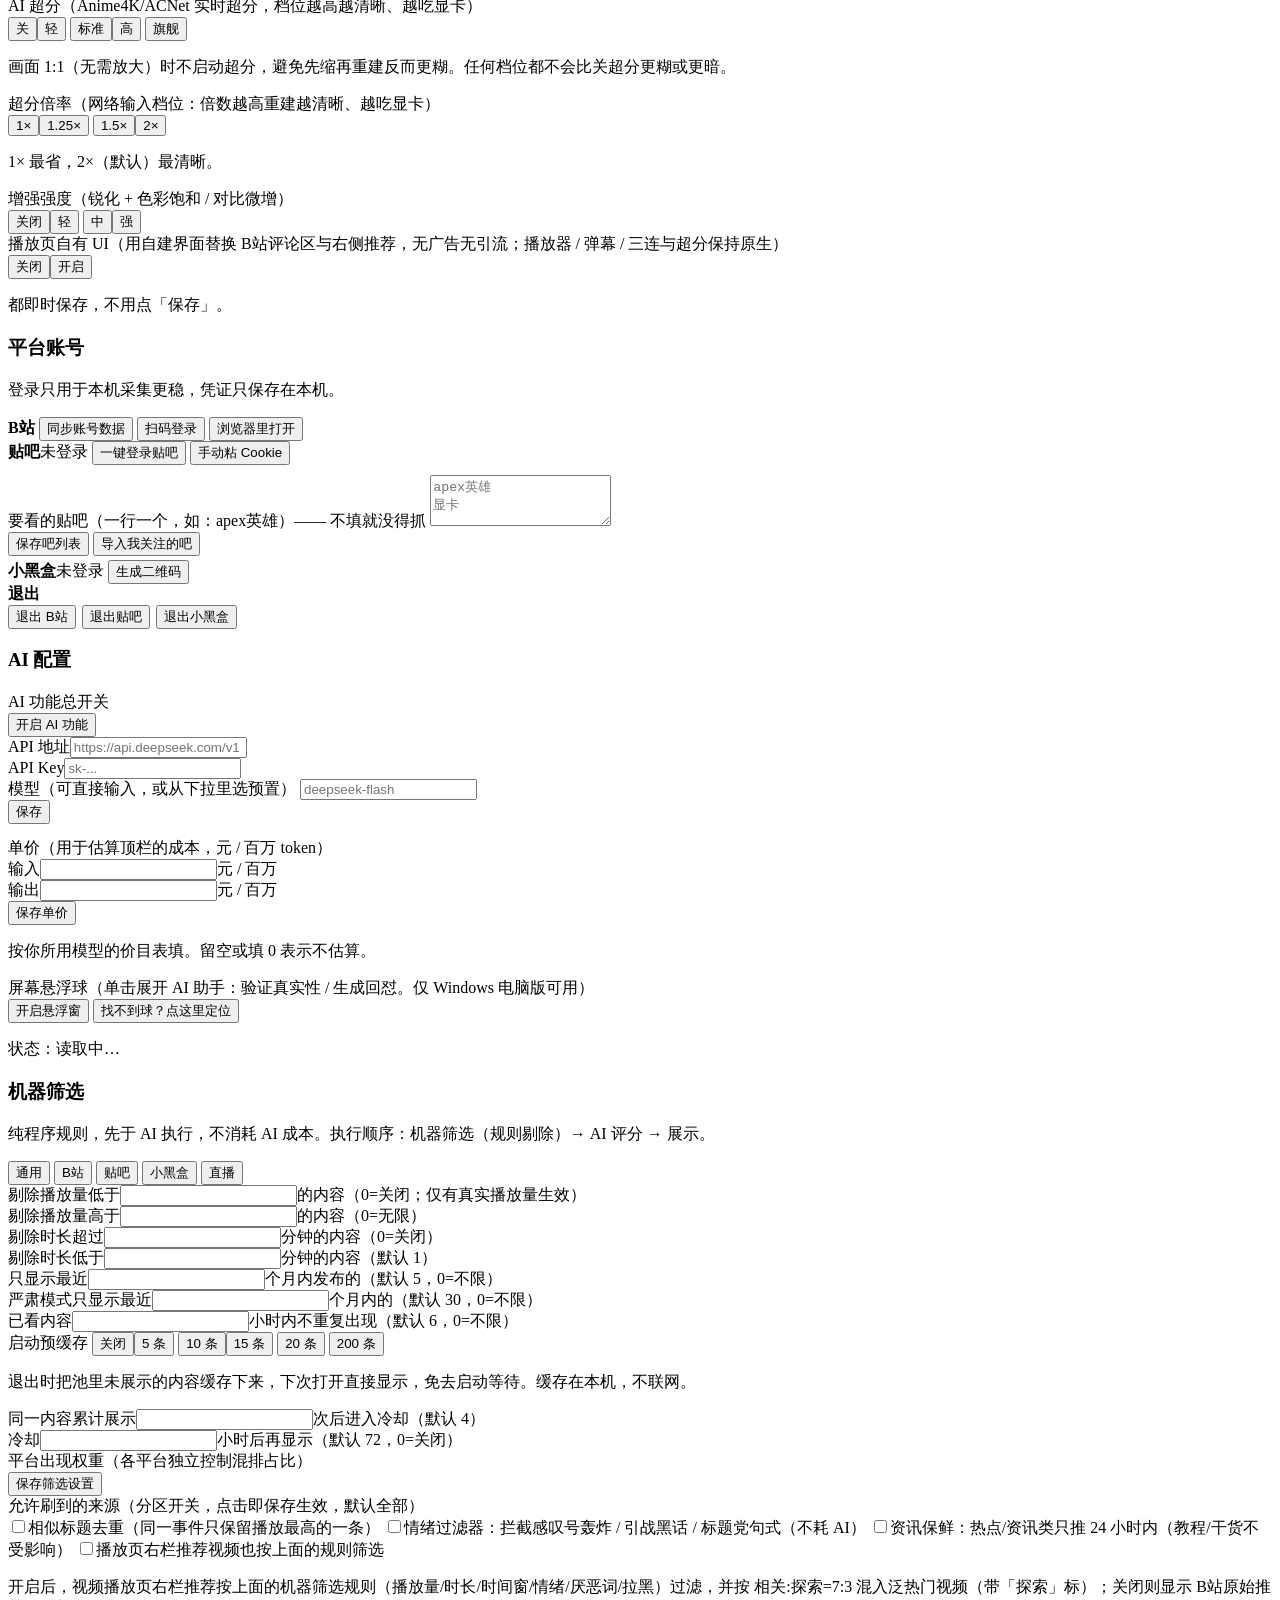
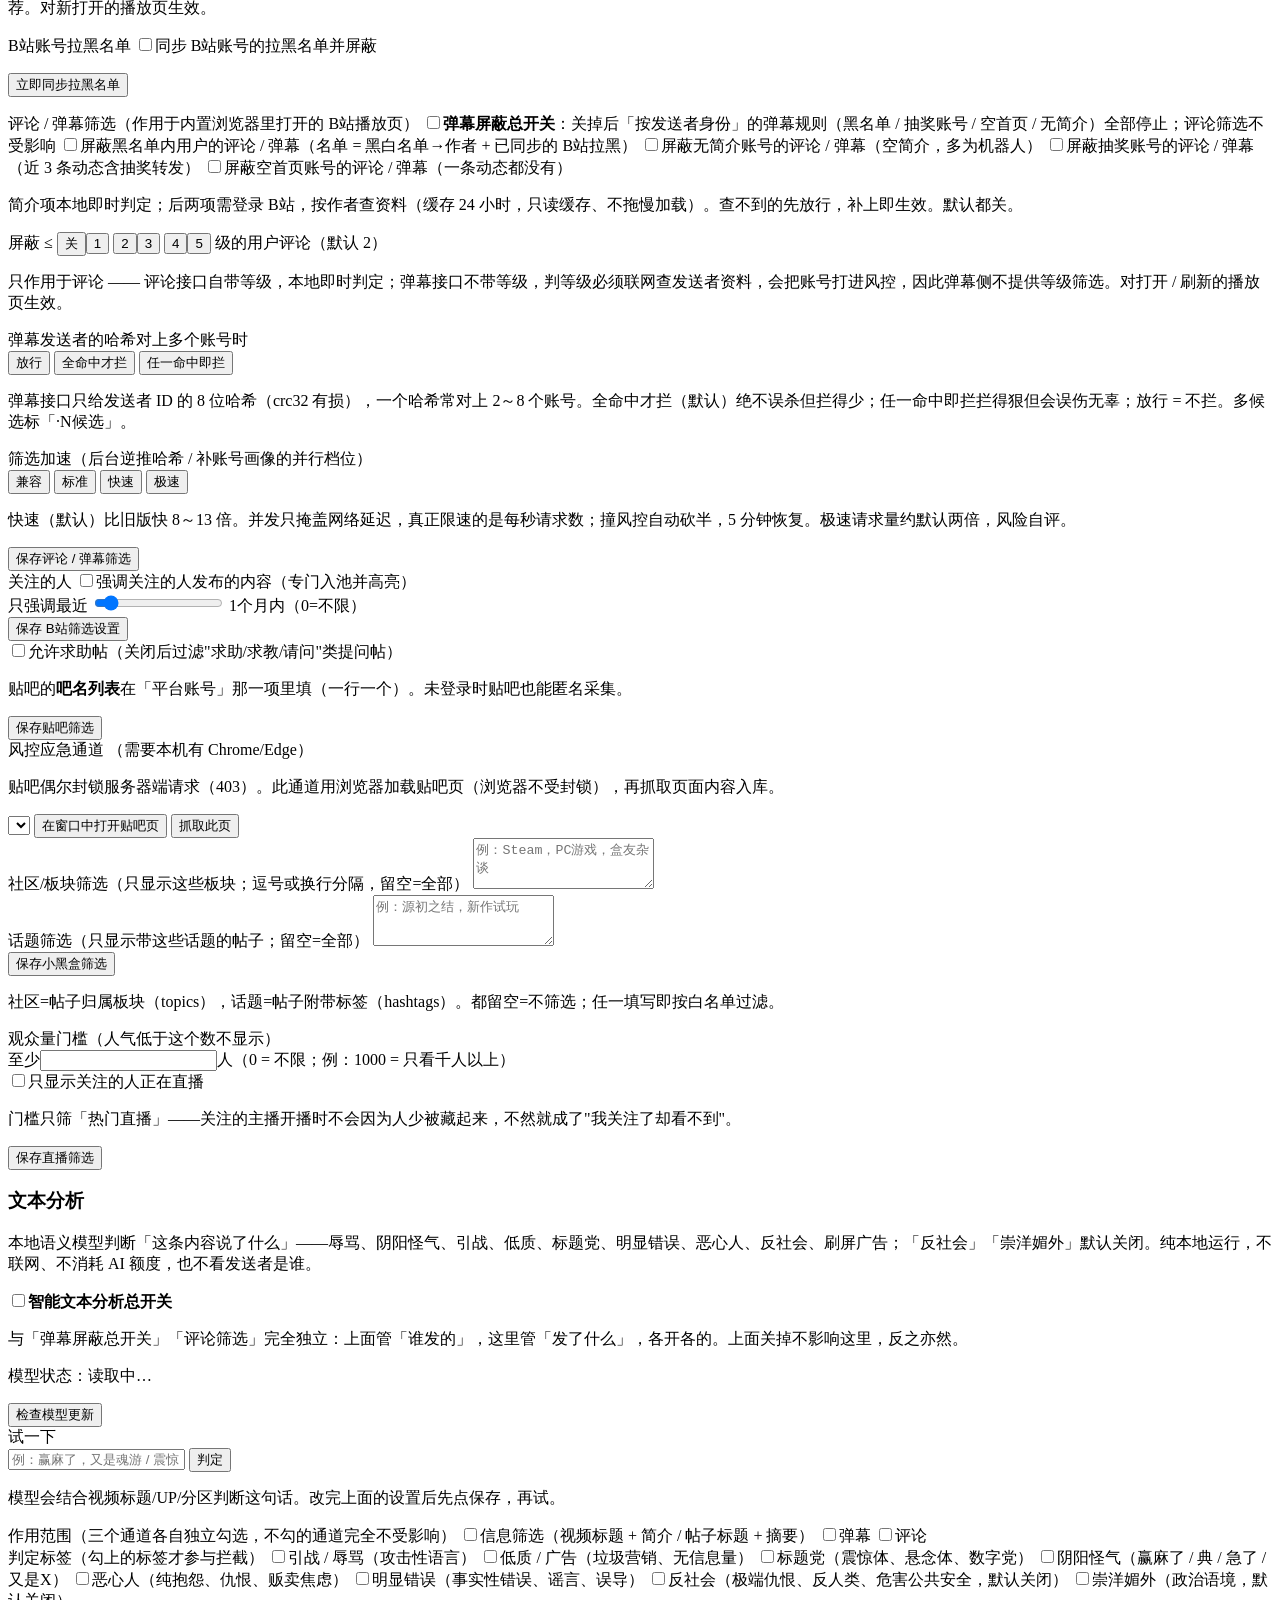
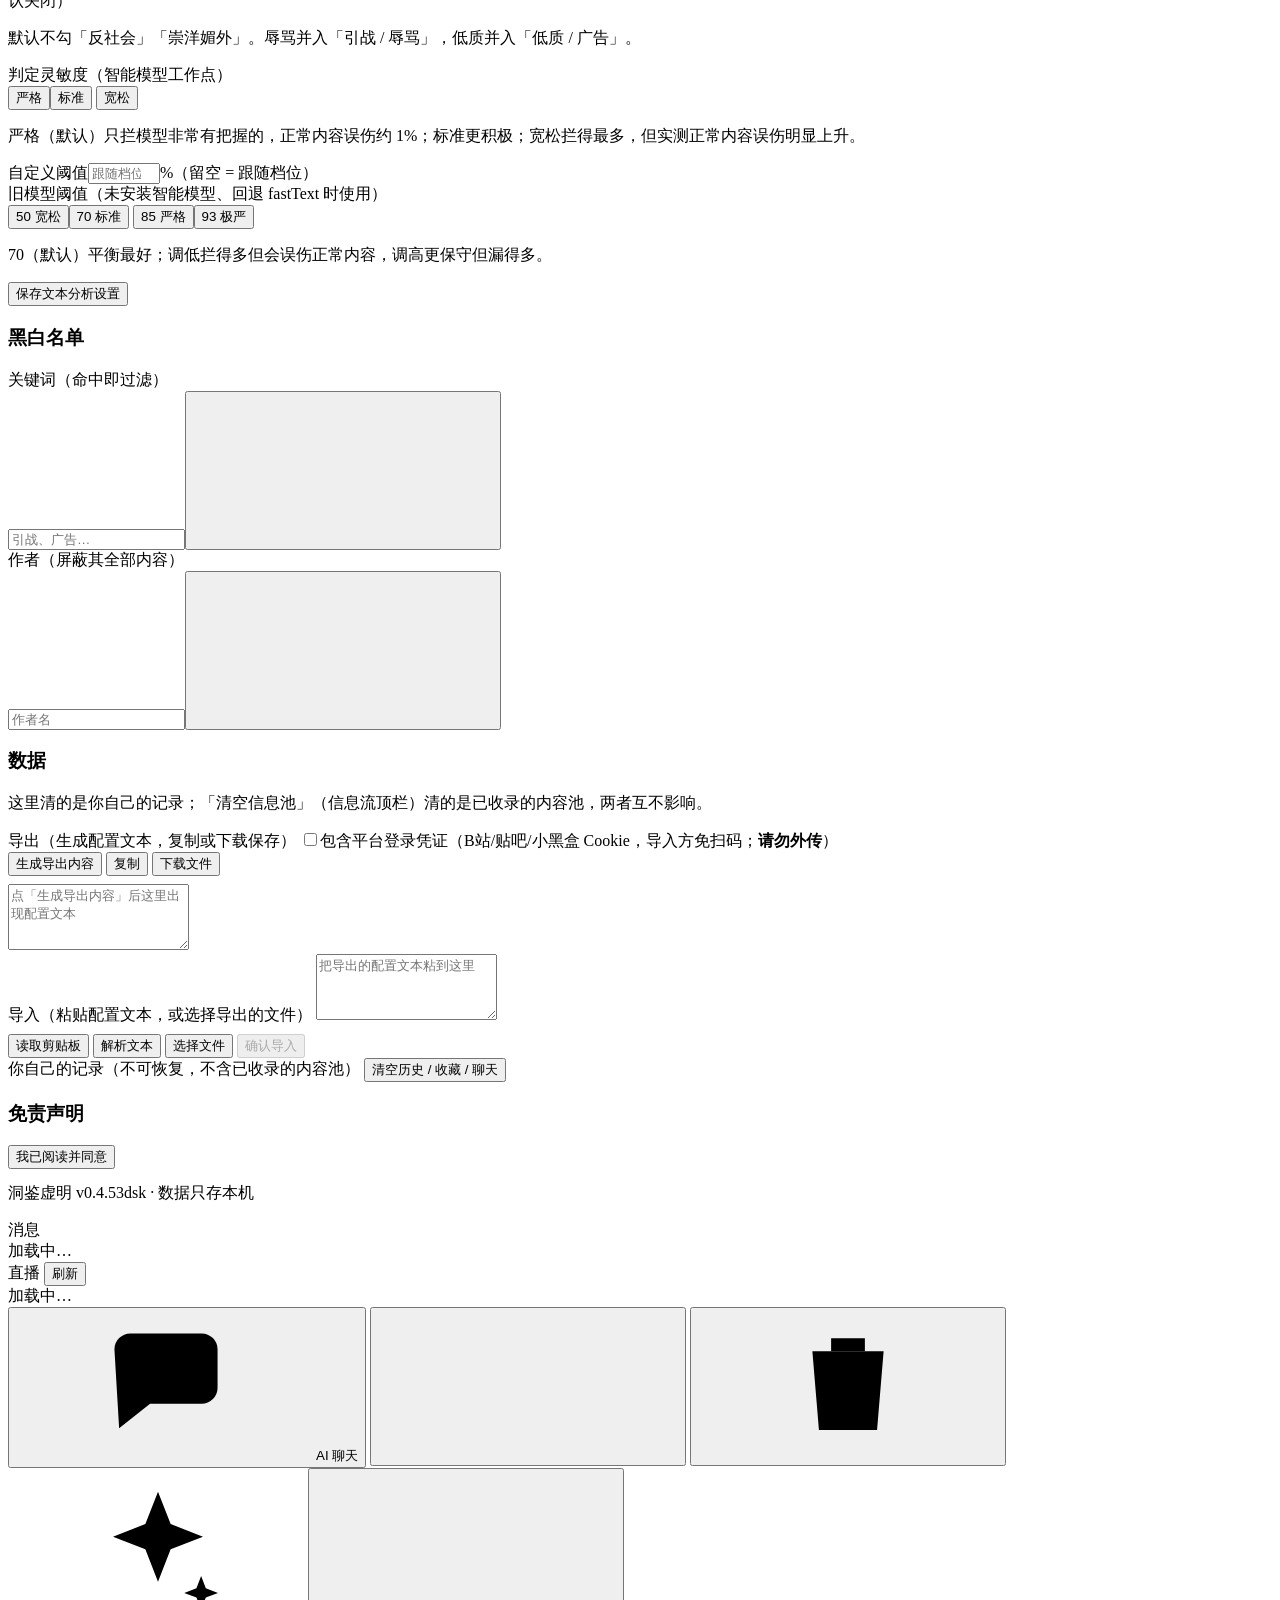
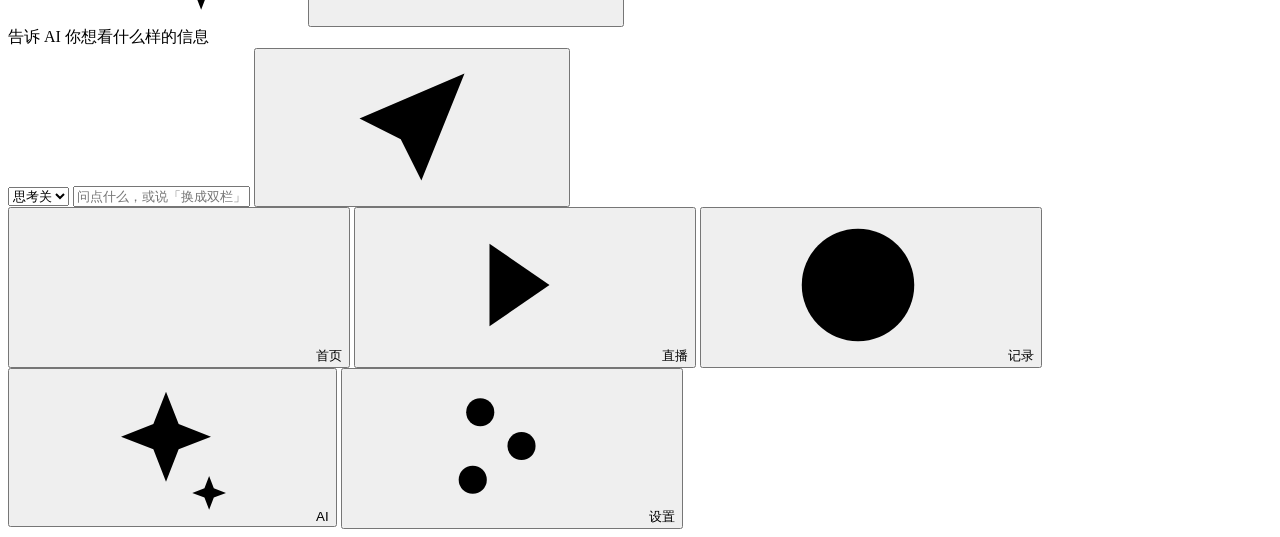
==== commit 1766e41d: "v0.4.53dsk: 没有深色主题的站点一律不处理(修黑白闪烁); 历史记录改 Chrome 式分组列表 为什么改: v0.4.52 的兜底深色(逐元素压暗, 零 filter)保住了视频画面, 但" ====
--- a/desktop/web/index.html
+++ b/desktop/web/index.html
@@ -176,7 +176,7 @@
         <button class="svItem" data-sec="data"><svg class="ic"><use href="#i-trash"/></svg>数据</button>
         <button class="svItem" data-sec="disclaimer"><svg class="ic"><use href="#i-inbox"/></svg>免责声明</button>
       </div>
-      <div class="svVer">洞鉴虚明 v0.4.52dsk</div>
+      <div class="svVer">洞鉴虚明 v0.4.53dsk</div>
     </nav>
   </aside>
 
@@ -610,7 +610,7 @@
           <h3>免责声明</h3>
           <div id="disclaimerBody" class="disc"></div>
           <button id="btnDisclaimer">我已阅读并同意</button>
-          <p class="tip" style="margin-top:14px">洞鉴虚明 v0.4.52dsk · 数据只存本机</p>
+          <p class="tip" style="margin-top:14px">洞鉴虚明 v0.4.53dsk · 数据只存本机</p>
         </section>
       </div>
     </div>
